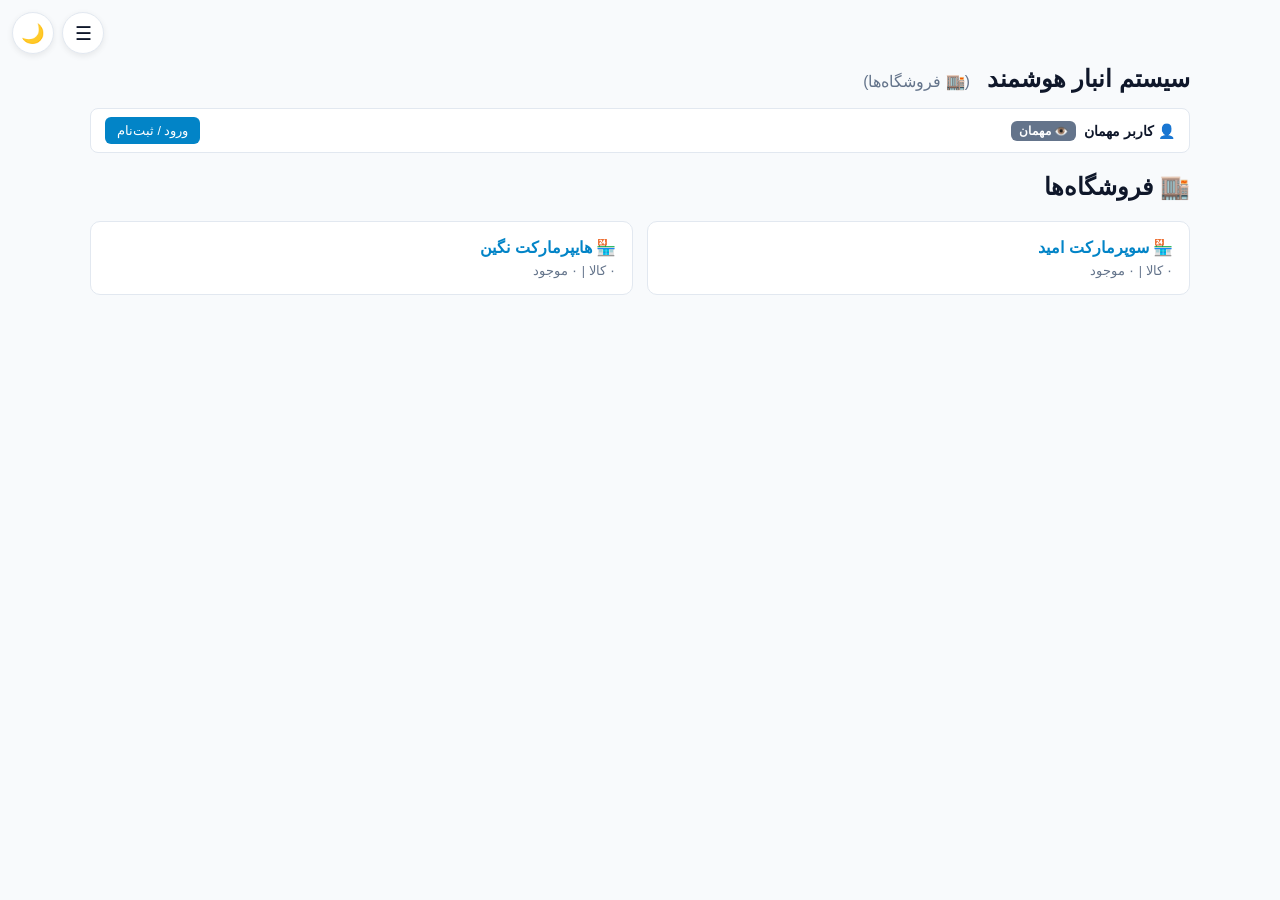
==== index.html @ 475b4fa1 "پیاده‌سازی احراز هویت با رمز عبور، چرخه سفارشات با کد رهگیری و حالت مهمان" ====
<!DOCTYPE html>
<html lang="fa" dir="rtl">
<head>
<meta charset="UTF-8">
<meta name="viewport" content="width=device-width, initial-scale=1, maximum-scale=1">
<title>سیستم انبار هوشمند</title>
<style>
  :root {
    --bg:#f8fafc; --card:#fff; --text:#0f172a; --muted:#64748b; --border:#e2e8f0; --head:#f1f5f9;
    --input:#fff; --accent:#0284c7; --ok:#10b981; --danger:#ef4444; --alert:#fff1f2; --dirty:#fffbeb; --warn:#eab308;
    --orange:#f97316;
  }
  body.dark {
    --bg:#0f172a; --card:#1e293b; --text:#f1f5f9; --muted:#94a3b8; --border:#334155; --head:#334155;
    --input:#0f172a; --alert:#451a1a; --dirty:#3a3213;
  }
  * { box-sizing: border-box; }
  [hidden] { display: none !important; }

  body {
    font-family: Tahoma, 'Segoe UI', sans-serif;
    margin: 0;
    padding: 20px;
    background: var(--bg);
    color: var(--text);
    transition: background .3s, color .3s;
    overflow-x: hidden;
  }
  .container { max-width: 1100px; margin: 0 auto; }

  h1 { margin: 45px 0 15px; font-size: 24px; }
  h1 small { font-size: .65em; color: var(--muted); font-weight: normal; margin-right: 10px; }

  /* دکمه‌های عمومی */
  button { font-family: inherit; border-radius: 6px; cursor: pointer; border: none; color: #fff; padding: 9px 14px; transition: opacity .2s; }
  button:hover { opacity: .9; }
  .ok { background: var(--ok); } .info { background: var(--accent); } .danger { background: var(--danger); } .gray { background: var(--muted); }
  .save { font-weight: bold; animation: pulse 1.5s infinite; }
  @keyframes pulse { 50% { transform: scale(1.05); } }

  /* دکمه‌های شناور بالا سمت چپ */
  .float {
    position: fixed; top: 12px; width: 42px; height: 42px; padding: 0; font-size: 19px; z-index: 1000;
    border-radius: 50%; background: var(--card); color: var(--text); border: 1px solid var(--border);
    display: flex; align-items: center; justify-content: center; box-shadow: 0 2px 6px rgba(0,0,0,.08);
  }
  #themeToggle { left: 12px; } #menuToggle { left: 62px; }

  /* منوی کناری */
  .side-menu {
    position: fixed; top: 0; right: -300px; width: min(280px, 85vw); height: 100%; padding: 20px; z-index: 2000;
    background: var(--card); box-shadow: -4px 0 15px rgba(0,0,0,.15); transition: right .3s;
  }
  .side-menu.open { right: 0; }
  .overlay { position: fixed; inset: 0; background: rgba(15,23,42,.4); z-index: 1500; }
  .menu-head { display: flex; justify-content: space-between; align-items: center; border-bottom: 1px solid var(--border); padding-bottom: 12px; }
  .menu-head h3 { margin: 0; }
  .menu-head button { background: none; color: var(--muted); font-size: 24px; padding: 0; }
  .menu-item { list-style: none; padding: 12px 16px; margin-top: 8px; border-radius: 8px; cursor: pointer; }
  .menu-item:hover, .menu-item.active { background: var(--head); color: var(--accent); font-weight: bold; }

  /* تب‌ها و کارت‌ها */
  .tab { display: none; } .tab.active { display: block; }
  .card { background: var(--card); border: 1px solid var(--border); border-radius: 10px; padding: 18px; box-shadow: 0 1px 3px rgba(0,0,0,.05); }

  .form-grid {
    display: grid;
    grid-template-columns: repeat(auto-fit, minmax(170px, 1fr));
    gap: 12px;
    align-items: center;
  }
  input[type=text], input[type=number], input[type=password], select, textarea {
    width: 100%; margin: 0; padding: 10px 12px; border: 1px solid var(--border); border-radius: 6px;
    font: inherit; font-size: 14px; background: var(--input); color: var(--text); outline: none;
  }
  .form-actions { display: flex; gap: 8px; }

  .toast {
    position: fixed; bottom: 20px; left: 50%; transform: translateX(-50%); z-index: 3000; padding: 10px 20px;
    border-radius: 8px; color: #fff; font-weight: bold; font-size: 14px; box-shadow: 0 4px 12px rgba(0,0,0,.25);
    max-width: 90vw; text-align: center;
  }

  /* نوار اطلاعات کاربری بالای صفحه */
  .user-profile-bar {
    display: flex;
    justify-content: space-between;
    align-items: center;
    background: var(--card);
    border: 1px solid var(--border);
    border-radius: 8px;
    padding: 8px 14px;
    margin-bottom: 16px;
    flex-wrap: wrap;
    gap: 10px;
  }
  .user-info { display: flex; align-items: center; gap: 8px; font-size: 14px; font-weight: bold; }
  .role-badge { padding: 3px 8px; border-radius: 6px; font-size: 11.5px; color: #fff; }
  .role-badge.admin { background: #8b5cf6; }
  .role-badge.seller { background: var(--orange); }
  .role-badge.customer { background: var(--ok); }
  .role-badge.guest { background: var(--muted); }

  /* نوار جستجو و فیلتر */
  .toolbar { display: flex; gap: 10px; margin-top: 20px; flex-wrap: wrap; align-items: center; }
  .toolbar input { flex: 1; min-width: 180px; }
  .toolbar select { width: auto; min-width: 160px; }
  .filter { background: var(--card); color: var(--text); border: 1px solid var(--border); }
  .filter.active { background: var(--accent); color: #fff; border-color: var(--accent); }
  .total { font-size: 17px; font-weight: bold; color: var(--accent); margin: 20px 0 10px; }

  .dirty-bar {
    display: flex; gap: 10px; align-items: center; flex-wrap: wrap; margin-top: 15px; padding: 10px 15px;
    background: var(--dirty); border: 1px solid var(--warn); border-radius: 8px; font-weight: bold;
  }
  .dirty-bar span { flex: 1; }

  /* جدول با اسکرول افقی نرم در موبایل */
  .table-wrap {
    width: 100%;
    overflow-x: auto;
    -webkit-overflow-scrolling: touch;
    margin-top: 15px;
    border-radius: 8px;
    border: 1px solid var(--border);
    background: var(--card);
  }
  table { width: 100%; border-collapse: collapse; min-width: 720px; }
  th, td { border: 1px solid var(--border); padding: 10px; text-align: center; font-size: 13.5px; }
  th { background: var(--head); }
  tr.dirty td { background: var(--dirty); }
  td.name { font-weight: bold; text-align: right; padding-right: 15px; }

  .cat-box { display: flex; flex-direction: column; gap: 5px; min-width: 170px; }
  .cat-box select { padding: 4px 8px; font-size: 12px; }
  .cat-box .row-cat { font-weight: bold; color: var(--accent); }
  .low { color: var(--danger); font-size: 12px; margin-right: 6px; font-weight: normal; }
  .empty { color: var(--muted); padding: 25px; }
  .btn-row { display: inline-flex; gap: 6px; }

  .stock { display: inline-flex; align-items: center; gap: 5px; }
  .qty { width: 28px; height: 28px; padding: 0; font-size: 16px; font-weight: bold; background: var(--head); color: var(--text); border: 1px solid var(--border); }
  .stock input { width: 65px; padding: 4px; text-align: center; font-weight: bold; font-size: 13px; }

  #confirm { background: var(--card); border: 1px solid var(--warn); padding: 15px; margin-top: 15px; border-radius: 8px; text-align: center; }
  #confirm p { color: #b45309; font-weight: bold; }

  /* تب‌های آمار و پشتیبان */
  .stats { display: flex; gap: 15px; flex-wrap: wrap; margin-top: 20px; }
  .stat { flex: 1; min-width: 200px; text-align: center; }
  .stat h3 { margin: 0 0 10px; font-size: 15px; color: var(--muted); }
  .stat p { margin: 0; font-size: 24px; font-weight: bold; }
  .stat.alert { background: var(--alert); border-color: var(--danger); }
  .stat.alert p { color: var(--danger); }
  .box { margin-top: 20px; }
  .backup { display: grid; gap: 15px; margin-top: 20px; }
  .backup h3 { margin-top: 0; }

  .badge { padding: 3px 8px; border-radius: 12px; font-size: 12px; font-weight: bold; color: #fff; }
  .badge.add { background: var(--ok); } .badge.edit { background: var(--accent); }
  .badge.delete { background: var(--danger); } .badge.system { background: var(--muted); }
  .badge.sale { background: var(--orange); }
  .badge.register { background: #8b5cf6; }

  /* پنجره‌های مدال */
  .modal-overlay {
    position: fixed; inset: 0; background: rgba(15,23,42,.6); z-index: 2500;
    display: flex; align-items: center; justify-content: center; padding: 15px;
  }
  .modal-box {
    background: var(--card); border: 1px solid var(--border); border-radius: 12px;
    width: 100%; max-width: 460px; padding: 22px; box-shadow: 0 10px 30px rgba(0,0,0,.3);
  }
  .modal-box h3 { margin: 0 0 15px; font-size: 18px; border-bottom: 1px solid var(--border); padding-bottom: 10px; }

  /* دایره نارنجی و ماشین حساب شناور */
  .calc-fab {
    position: fixed; left: 0; top: 0; width: 46px; height: 46px; padding: 0; border-radius: 50%;
    background: var(--orange); color: #fff; font-size: 21px; z-index: 1100;
    display: flex; align-items: center; justify-content: center;
    box-shadow: 0 4px 12px rgba(249,115,22,.55);
    cursor: grab; touch-action: none; user-select: none; -webkit-user-select: none;
  }
  .calc-fab.dragging { cursor: grabbing; opacity: .85; transform: scale(1.1); }

  .calc {
    position: fixed; left: 0; top: 0; width: min(260px, 92vw); z-index: 1200; direction: ltr;
    background: var(--card); border: 1px solid var(--border); border-radius: 14px;
    box-shadow: 0 10px 30px rgba(0,0,0,.3); overflow: hidden;
  }
  .calc.dragging { opacity: .92; }
  .calc-head {
    display: flex; justify-content: space-between; align-items: center; padding: 8px 12px;
    background: var(--orange); color: #fff; font-size: 13px; font-weight: bold;
    cursor: grab; touch-action: none; user-select: none; -webkit-user-select: none;
  }
  .calc-head button { background: none; padding: 0 4px; font-size: 22px; line-height: 1; }
  .calc-screen { padding: 10px 14px; text-align: right; background: var(--head); }
  .calc-expr { min-height: 18px; font-size: 12px; color: var(--muted); }
  .calc-val { font-size: 28px; font-weight: bold; overflow-x: auto; white-space: nowrap; }
  .calc-keys { display: grid; grid-template-columns: repeat(4, 1fr); gap: 6px; padding: 10px; }
  .calc-keys button { padding: 12px 0; font-size: 17px; background: var(--head); color: var(--text); border: 1px solid var(--border); }
  .calc-keys .fn { background: var(--muted); color: #fff; border-color: var(--muted); }
  .calc-keys .op { background: #fb923c; color: #fff; border-color: #fb923c; }
  .calc-keys .eq { background: var(--ok); color: #fff; border-color: var(--ok); }

  /* گرید و کارت‌های فروشگاه‌ها */
  .shop-grid { display: grid; grid-template-columns: repeat(auto-fit, minmax(220px, 1fr)); gap: 14px; margin-top: 16px; }
  .shop-card { text-align: right; background: var(--card); color: var(--text); border: 1px solid var(--border); border-radius: 10px; padding: 16px; cursor: pointer; }
  .shop-card:hover { border-color: var(--accent); }
  .shop-card b { display: block; font-size: 16px; margin-bottom: 6px; color: var(--accent); }
  .shop-card span { font-size: 12.5px; color: var(--muted); }
  .order-meta { font-size: 11.5px; color: var(--muted); margin-top: 3px; }

  /* موبایل و تبلت */
  @media (max-width: 768px) {
    body { padding: 12px; }
    h1 { font-size: 20px; margin: 42px 0 16px; }
    h1 small { display: block; margin: 4px 0 0 0; }

    input[type=text], input[type=number], input[type=password], select, textarea { font-size: 16px; padding: 10px; }

    .form-grid { grid-template-columns: 1fr; gap: 10px; }
    .form-actions button { flex: 1; padding: 12px; font-size: 15px; }

    .toolbar { flex-direction: column; align-items: stretch; gap: 8px; }
    .toolbar input, .toolbar select, .toolbar button { width: 100% !important; min-width: 0; }

    .dirty-bar { flex-direction: column; text-align: center; }
    .dirty-bar button { width: 100%; padding: 10px; }

    .stat { min-width: 100%; }
    .float { width: 38px; height: 38px; font-size: 17px; }
    #themeToggle { left: 8px; } #menuToggle { left: 52px; }
    .user-profile-bar { flex-direction: column; align-items: stretch; text-align: center; }
  }
</style>
</head>
<body>

<button id="themeToggle" class="float" title="تغییر تم">🌙</button>
<button id="menuToggle" class="float" title="منوی بخش‌ها">☰</button>
<div id="toast" class="toast" hidden></div>

<!-- دایره نارنجی ماشین حساب شناور -->
<button id="calcFab" class="calc-fab" title="ماشین حساب (برای جابجایی بکشید)" aria-label="ماشین حساب">🧮</button>

<div id="calc" class="calc" hidden>
  <div id="calcHead" class="calc-head">
    <span dir="rtl">🧮 ماشین حساب</span>
    <button id="calcClose" data-nodrag title="بستن">&times;</button>
  </div>
  <div class="calc-screen">
    <div id="calcExpr" class="calc-expr"></div>
    <div id="calcVal" class="calc-val">0</div>
  </div>
  <div id="calcKeys" class="calc-keys">
    <button data-k="C" class="fn">C</button>
    <button data-k="⌫" class="fn">⌫</button>
    <button data-k="%" class="fn">%</button>
    <button data-k="÷" class="op">÷</button>
    <button data-k="7">7</button>
    <button data-k="8">8</button>
    <button data-k="9">9</button>
    <button data-k="×" class="op">×</button>
    <button data-k="4">4</button>
    <button data-k="5">5</button>
    <button data-k="6">6</button>
    <button data-k="-" class="op">−</button>
    <button data-k="1">1</button>
    <button data-k="2">2</button>
    <button data-k="3">3</button>
    <button data-k="+" class="op">+</button>
    <button data-k="±" class="fn">±</button>
    <button data-k="0">0</button>
    <button data-k=".">.</button>
    <button data-k="=" class="eq">=</button>
  </div>
</div>

<div id="overlay" class="overlay" hidden></div>
<nav id="sideMenu" class="side-menu">
  <div class="menu-head"><h3>منوی سامانه</h3><button id="closeMenu">&times;</button></div>
  <ul style="padding:0;margin-top:20px">
    <li class="menu-item" data-tab="shops">🏬 فروشگاه‌ها</li>
    <li class="menu-item active" data-tab="inventory">📦 مدیریت انبار</li>
    <li class="menu-item" data-tab="orders">📋 سفارش‌ها</li>
    <li class="menu-item" data-tab="analytics">📊 آمار و تحلیل</li>
    <li class="menu-item" data-tab="history">🕒 تاریخچه رویدادها</li>
    <li class="menu-item" data-tab="backup">💾 پشتیبان‌گیری و داده‌ها</li>
  </ul>
</nav>

<div class="container">
  <h1>سیستم انبار هوشمند <small id="subtitle">(📦 مدیریت انبار)</small></h1>

  <!-- کارت مشخصات کاربر فعال -->
  <div class="user-profile-bar">
    <div class="user-info">
      <span id="userGreeting">👤 کاربر مهمان</span>
      <span id="userRoleBadge" class="role-badge guest">مهمان</span>
    </div>
    <div style="display:flex;gap:8px;align-items:center;flex-wrap:wrap">
      <button id="openCartBtn" class="ok" style="padding:6px 14px;font-size:13px" hidden>
        🛒 سبد خرید (<span id="cartCount">۰</span>)
      </button>
      <button id="openAuthModal" class="info" style="padding:6px 12px;font-size:12.5px">ورود / ثبت‌نام</button>
      <button id="changePinBtn" class="gray" style="padding:6px 12px;font-size:12.5px" hidden>🔑 تغییر رمز</button>
      <button id="customerLogoutBtn" class="danger" style="padding:6px 12px;font-size:12.5px" hidden>خروج از حساب</button>
    </div>
  </div>

  <!-- تب فروشگاه‌ها (ویژه خریدار و مهمان) -->
  <section id="tab-shops" class="tab">
    <h2>🏬 فروشگاه‌ها</h2>
    <div id="shopGrid" class="shop-grid"></div>
  </section>

  <!-- تب ۱: انبار / کاتالوگ -->
  <section id="tab-inventory" class="tab active">
    <div id="shopBar" class="user-profile-bar" hidden>
      <b id="shopBarName"></b>
      <button id="backToShops" class="gray" style="padding:6px 12px;font-size:12.5px">← همه فروشگاه‌ها</button>
    </div>

    <div class="card" id="formCard">
      <form id="productForm" class="form-grid" novalidate>
        <input type="text" id="fName" placeholder="نام محصول">
        <select id="fCategory"></select>
        <select id="fSubCategory"></select>
        <select id="fShop" title="فروشگاه مبدا"></select>
        <input type="number" id="fPrice" placeholder="قیمت (تومان)" min="0" step="any" data-step="100000">
        <input type="number" id="fStock" placeholder="موجودی" min="0" step="any" data-step="10">
        <div class="form-actions">
          <button type="submit" id="submitBtn" class="ok" style="flex:1">اضافه کن</button>
          <button type="button" id="cancelEdit" class="gray" hidden>انصراف</button>
        </div>
      </form>
    </div>

    <div class="toolbar">
      <input type="text" id="search" placeholder="🔍 جستجو در نام کالاها...">
      <select id="filterCategory"></select>
      <select id="filterSubCategory" hidden></select>
      <select id="filterShop" title="فیلتر بر اساس فروشگاه"></select>
      <button class="filter active" data-filter="all">همه کالاها</button>
      <button class="filter" data-filter="low" id="filterLowBtn">⚠️ فقط موجودی کم (زیر ۵)</button>
    </div>

    <div class="total" id="total"></div>

    <div id="dirtyBar" class="dirty-bar" hidden>
      <span id="dirtyText"></span>
      <button id="saveAll" class="ok">ثبت همه</button>
      <button id="undoAll" class="gray">لغو همه</button>
    </div>

    <div class="table-wrap">
      <table>
        <thead id="productHead"><tr><th>نام محصول</th><th>دسته‌بندی</th><th>قیمت واحد</th><th>موجودی</th><th>عملیات</th></tr></thead>
        <tbody id="productList"></tbody>
      </table>
    </div>

    <div id="confirm" hidden>
      <p>آیا از حذف این کالا اطمینان دارید؟</p>
      <button id="yes" class="danger">بله، حذف کن</button>
      <button id="no" class="gray">انصراف</button>
    </div>
  </section>

  <!-- تب سفارش‌ها -->
  <section id="tab-orders" class="tab">
    <h2 id="ordersTitle">📋 سفارش‌ها</h2>
    <div class="toolbar" style="margin-top:10px">
      <input type="text" id="orderSearch" placeholder="🔍 جستجو با کد پیگیری یا نام خریدار...">
      <select id="orderStatusFilter"></select>
    </div>
    <div class="table-wrap">
      <table>
        <thead><tr><th>کد پیگیری</th><th>فروشگاه</th><th>اقلام</th><th>مبلغ</th><th>وضعیت</th><th>عملیات</th></tr></thead>
        <tbody id="orderList"></tbody>
      </table>
    </div>
  </section>

  <!-- تب ۲: آمار -->
  <section id="tab-analytics" class="tab">
    <h2>داشبورد تحلیل انبار</h2>
    <div class="stats">
      <div class="card stat"><h3>تنوع اقلام</h3><p id="statCount"></p></div>
      <div class="card stat"><h3>ارزش کل موجودی</h3><p id="statValue"></p></div>
      <div class="card stat alert"><h3>هشدار موجودی اندک</h3><p id="statLow"></p></div>
    </div>
    <div class="card box"><h4>ارزش موجودی به تفکیک دسته:</h4><div id="catStats" style="line-height:2"></div></div>
    <div class="card box"><h4>کالاهای نیازمند شارژ (کمتر از ۵ عدد):</h4><ul id="lowList" style="padding-right:20px;line-height:1.8"></ul></div>
  </section>

  <!-- تب ۳: تاریخچه -->
  <section id="tab-history" class="tab">
    <div style="display:flex;justify-content:space-between;align-items:center">
      <h2 id="historyTabTitle">تاریخچه رویدادهای سیستم</h2>
      <button id="clearLogs" class="gray">پاک‌سازی تاریخچه</button>
    </div>

    <div class="toolbar" id="historyToolbar" style="margin-top:10px;margin-bottom:12px">
      <button class="filter active" data-logfilter="all">همه رویدادها</button>
      <button class="filter" data-logfilter="register">👤 ثبت‌نام کاربران</button>
      <button class="filter" data-logfilter="sale">🛒 فروش و سفارشات</button>
      <button class="filter" data-logfilter="manage">🛠️ ویرایش و تغییرات انبار</button>
    </div>

    <div class="table-wrap">
      <table>
        <thead id="historyHead"><tr><th>ردیف</th><th>نوع عملیات</th><th>شرح رویداد</th><th>زمان ثبت</th></tr></thead>
        <tbody id="logList"></tbody>
      </table>
    </div>
  </section>

  <!-- تب ۴: پشتیبان -->
  <section id="tab-backup" class="tab">
    <h2>پشتیبان‌گیری و مدیریت داده‌ها</h2>
    <div class="backup">
      <div class="card" style="border-right:4px solid var(--danger)">
        <h3>📄 گزارش اداری و چاپی (PDF)</h3>
        <p>مشاهده و ذخیره صورت‌جلسه موجودی، دسته‌بندی‌ها و ارزش مالی انبار به صورت PDF.</p>
        <button id="pdfBtn" class="danger">ایجاد و دانلود فایل PDF</button>
      </div>
      <div class="card">
        <h3>📥 دریافت فایل پشتیبان (Export JSON)</h3>
        <p>دانلود فایل داده‌ها برای نگهداری امن یا انتقال به مرورگر دیگر.</p>
        <button id="exportBtn" class="info">دانلود فایل JSON</button>
      </div>
      <div class="card">
        <h3>📤 بازیابی اطلاعات از فایل (Import JSON)</h3>
        <p>فایل پشتیبان را بارگذاری کنید تا داده‌های فعلی جایگزین شوند:</p>
        <input type="file" id="importFile" accept=".json" style="margin-bottom:12px"><br>
        <button id="importBtn" class="ok">بازگردانی اطلاعات</button>
      </div>
      <div class="card" style="border-color:var(--danger)">
        <h3 style="color:var(--danger)">⚠️ بازنشانی کامل انبار</h3>
        <p>تمام محصولات و تاریخچه برای همیشه حذف می‌شوند.</p>
        <button id="resetBtn" class="danger">حذف تمام اطلاعات انبار</button>
      </div>
    </div>
  </section>
</div>

<!-- پنجره مدال ورود و ثبت‌نام حساب‌های کاربری -->
<div id="authModal" class="modal-overlay" hidden>
  <div class="modal-box">
    <div style="display:flex;justify-content:space-between;align-items:center;margin-bottom:12px">
      <h3 style="margin:0;border:none;padding:0">مدیریت حساب کاربری</h3>
      <button id="closeAuthModal" class="gray" style="padding:2px 8px;font-size:18px">&times;</button>
    </div>

    <!-- ورود مدیر / فروشنده با PIN -->
    <div style="font-size:13px;font-weight:bold;margin-bottom:8px">🔐 ورود مدیر / فروشنده:</div>
    <div style="display:flex;gap:8px;margin-bottom:6px;flex-wrap:wrap">
      <select id="staffSelect" style="flex:1;min-width:150px"></select>
      <input type="password" id="staffPin" placeholder="رمز عبور" style="flex:1;min-width:110px">
      <button type="button" id="staffLoginBtn" class="info">ورود</button>
    </div>

    <!-- ورود خریدار با شماره تماس و شماره اشتراک -->
    <div style="border-top:1px solid var(--border);padding-top:14px;margin-top:10px;margin-bottom:14px">
      <div style="font-size:13px;font-weight:bold;margin-bottom:8px">🔑 ورود خریدار:</div>
      <input type="text" id="loginPhone" placeholder="شماره تماس" inputmode="numeric" maxlength="11" style="margin-bottom:6px">
      <div style="display:flex;gap:8px">
        <input type="text" id="loginSub" placeholder="شماره اشتراک ۵ رقمی" maxlength="5" inputmode="numeric">
        <button type="button" id="loginSubBtn" class="info">ورود</button>
      </div>
    </div>

    <!-- فرم ثبت‌نام حساب جدید -->
    <div style="border-top:1px solid var(--border);padding-top:14px;margin-top:10px">
      <div style="font-size:13px;font-weight:bold;margin-bottom:10px">✨ ثبت‌نام یا ساخت حساب جدید:</div>
      <form id="signupForm" style="display:flex;flex-direction:column;gap:8px" novalidate>
        <div style="display:grid;grid-template-columns:1fr 1fr;gap:8px">
          <input type="text" id="regFirst" placeholder="نام">
          <input type="text" id="regLast" placeholder="نام خانوادگی">
        </div>
        <select id="regRole">
          <option value="customer">خریدار (مشاهده و خرید کالاها)</option>
          <option value="seller">فروشنده (مدیریت فروشگاه اختصاصی)</option>
        </select>
        <input type="text" id="regShop" placeholder="نام فروشگاه شما (مثلاً: سوپرمارکت امید)" style="display:none">
        <input type="password" id="regPin" placeholder="رمز عبور فروشنده (حداقل ۴ کاراکتر)" style="display:none">
        
        <div id="customerSignupFields" style="display:flex;flex-direction:column;gap:8px">
          <input type="text" id="regPhone" placeholder="شماره تماس همراه (مثلاً: ۰۹۱۲۳۴۵۶۷۸۹)">
          <input type="text" id="regAddress" placeholder="شهر و آدرس دقیق محل سکونت">
        </div>

        <button type="submit" class="ok" style="margin-top:4px">ثبت و ورود به حساب</button>
      </form>
    </div>
  </div>
</div>

<!-- پنجره مدال سبد خرید مشتری -->
<div id="cartModal" class="modal-overlay" hidden>
  <div class="modal-box" style="max-width:540px">
    <div style="display:flex;justify-content:space-between;align-items:center;margin-bottom:12px">
      <h3 style="margin:0;border:none;padding:0">🛒 سبد خرید شما</h3>
      <button id="closeCartModal" class="gray" style="padding:2px 8px;font-size:18px">&times;</button>
    </div>

    <div id="cartItemsList" style="max-height:240px;overflow-y:auto;margin-bottom:12px;padding-left:4px"></div>

    <div style="background:var(--head);border:1px solid var(--border);border-radius:8px;padding:12px;margin-bottom:14px;font-size:13px">
      <div style="font-weight:bold;margin-bottom:8px">📍 اطلاعات گیرنده و آدرس تحویل:</div>
      <div style="display:grid;grid-template-columns:1fr 1fr;gap:8px;margin-bottom:6px">
        <input type="text" id="orderBuyerName" placeholder="نام و نام خانوادگی">
        <input type="text" id="orderBuyerPhone" placeholder="شماره تماس (الزامی)">
      </div>
      <input type="text" id="orderBuyerAddress" placeholder="آدرس دقیق و کامل پستی برای ارسال">
    </div>

    <div id="cartSummary" style="border-top:1px solid var(--border);padding-top:10px;font-weight:bold;display:flex;justify-content:space-between;align-items:center;margin-bottom:14px;font-size:14.5px">
      <span>مبلغ قابل پرداخت:</span>
      <span id="cartTotalPrice" style="color:var(--accent);font-size:16.5px">۰ تومان</span>
    </div>

    <div style="display:flex;gap:8px">
      <button id="checkoutBtn" class="ok" style="flex:1;padding:10px 14px">تکمیل و ثبت نهایی سفارش</button>
      <button id="clearCartBtn" class="gray" style="padding:10px 14px">خالی کردن سبد</button>
    </div>
  </div>
</div>

<!-- پنجره پیامک دریافتی خریدار -->
<div id="smsModal" class="modal-overlay" hidden>
  <div class="modal-box" style="max-width:380px;text-align:center">
    <div style="font-size:12px;color:var(--muted);margin-bottom:8px">📱 پیامک دریافتی</div>
    <div id="smsText" style="background:var(--head);border:1px solid var(--border);border-radius:12px;padding:14px;line-height:2;font-size:14px;white-space:pre-line"></div>
    <button id="smsOk" class="ok" style="margin-top:14px;width:100%">متوجه شدم، ادامه</button>
  </div>
</div>

<script>
/* ============ دسته‌بندی‌ها ============ */
const UNCAT = 'بدون دسته';
const CATEGORIES = {
  'مواد غذایی و خوراکی': ['لبنیات و تخم‌مرغ', 'خواربار و اساسی', 'فرآورده‌های پروتئینی', 'نوشیدنی‌ها', 'تنقلات و شیرینی‌جات',
    'صبحانه و نوشیدنی‌های گرم', 'کنسرو و غذاهای آماده', 'سس و چاشنی‌ها', 'نان و فرآورده‌های آردی'],
  'آرایشی، بهداشتی و سلولزی': ['محصولات سلولزی', 'بهداشت فردی و حمام', 'بهداشت دهان و دندان', 'مراقبت از پوست و مو'],
  'شوینده و نظافت منزل': ['شستشوی ظروف', 'شستشوی البسه', 'سطوح و ضدعفونی‌کننده‌ها', 'ملزومات مصرفی خانه'],
  'دخانیات و ملزومات وابسته': ['سیگار', 'تنباکو و معسل', 'زغال و وسایل مشتعل‌کننده', 'ویپ، پاد و اکسسوری', 'کاغذ و پیپ'],
  'ملزومات روزمره و ابزارک‌ها': ['وسایل الکتریکی مصرفی', 'پلاستیک و یکبارمصرف'],
  [UNCAT]: ['متفرقه']
};

/* ============ ابزارها ============ */
const LOW_STOCK = 5, DISCOUNT = 0.9;
const $ = s => document.querySelector(s);
const $$ = s => [...document.querySelectorAll(s)];
const fa = n => Number(n).toLocaleString('fa-IR');
const esc = s => String(s).replace(/[&<>"']/g, c => ({'&':'&amp;','<':'&lt;','>':'&gt;','"':'&quot;',"'":'&#39;'}[c]));
const load = (key, fallback) => { try { return JSON.parse(localStorage.getItem(key)) ?? fallback; } catch { return fallback; } };
const isLow = p => p.stock < LOW_STOCK;
const subsOf = cat => CATEGORIES[cat] || [];

const options = (list, selected) =>
  (list.includes(selected) ? list : [...list, selected]).map(v => `<option value="${esc(v)}"${v === selected ? ' selected' : ''}>${esc(v)}</option>`).join('');

/* ============ سیستم کاربران، رمز عبور و احراز هویت ============ */
const DEFAULT_USERS = [
  { id: 'u_admin', name: 'مدیر ارشد', role: 'admin', shop: 'دفتر مرکزی', phone: '۰۲۱۸۸۸۸۸۸۸', address: 'تهران، دفتر مرکزی' },
  { id: 'u_s1', name: 'علی رضایی', role: 'seller', shop: 'سوپرمارکت امید', phone: '۰۹۱۲۱۱۱۱۱۱۱', address: 'تهران، خیابان آزادی' },
  { id: 'u_s2', name: 'رضا حسینی', role: 'seller', shop: 'هایپرمارکت نگین', phone: '۰۹۱۲۲۲۲۲۲۲۲', address: 'تهران، میدان ونک' },
  { id: 'u_c1', name: 'سارا محمدی', firstName: 'سارا', lastName: 'محمدی', role: 'customer', shop: '', phone: '09351234567', address: 'تهران، سعادت‌آباد، خیابان سرو شرقی، پلاک ۱۲', subscriptionNo: '12345' }
];

const GUEST = { id: 'guest', name: 'مهمان', role: 'guest', shop: '' };

let users = load('inventoryUsers', DEFAULT_USERS);
const faDigits = s => String(s).replace(/[۰-۹]/g, d => '۰۱۲۳۴۵۶۷۸۹'.indexOf(d));
const faRaw = s => String(s).replace(/\d/g, d => '۰۱۲۳۴۵۶۷۸۹'[d]);

function newSubscriptionNo() {
  let n;
  do { n = String(10000 + Math.floor(Math.random() * 90000)); } while (users.some(u => u.subscriptionNo === n));
  return n;
}

// هش سبک برای مبهم‌سازی رمز در مرورگر
const hashPin = s => {
  let h1 = 0xdeadbeef, h2 = 0x41c6ce57;
  const str = 'wh:' + faDigits(s);
  for (let i = 0, ch; i < str.length; i++) {
    ch = str.charCodeAt(i);
    h1 = Math.imul(h1 ^ ch, 2654435761);
    h2 = Math.imul(h2 ^ ch, 1597334677);
  }
  h1 = Math.imul(h1 ^ (h1 >>> 16), 2246822507) ^ Math.imul(h2 ^ (h2 >>> 13), 3266489909);
  h2 = Math.imul(h2 ^ (h2 >>> 16), 2246822507) ^ Math.imul(h1 ^ (h1 >>> 13), 3266489909);
  return String(4294967296 * (2097151 & h2) + (h1 >>> 0));
};

function ensureCredentials() {
  users.forEach(u => {
    if (u.role === 'customer' && !u.subscriptionNo) u.subscriptionNo = newSubscriptionNo();
    if ((u.role === 'admin' || u.role === 'seller') && !u.pinHash) {
      u.pinHash = hashPin('1234');
      u.pinDefault = true;
    }
  });
}
ensureCredentials();

const savedId = sessionStorage.getItem('sessionUser');
let currentUser = users.find(u => u.id === savedId) || GUEST;

const isGuest = () => currentUser.role === 'guest';
const isMember = () => currentUser.role === 'customer';
const isAdmin = () => currentUser.role === 'admin';
const isSeller = () => currentUser.role === 'seller';
const isCustomer = () => isMember() || isGuest();

const canEdit = p => isAdmin() || (isSeller() && p.shop === currentUser.shop);

function getAllShops() {
  const s = new Set();
  users.filter(u => u.role === 'seller' && u.shop).forEach(u => s.add(u.shop));
  products.forEach(p => { if (p.shop) s.add(p.shop); });
  if (!s.size) s.add('سوپرمارکت امید');
  return Array.from(s);
}

const visible = () => isSeller() ? products.filter(p => p.shop === currentUser.shop) : products;

const normalize = list => list.map((p, i) => ({
  id: p.id ?? Date.now() + i,
  name: String(p.name),
  category: p.category || UNCAT,
  shop: p.shop || 'سوپرمارکت امید',
  subcategory: p.subcategory || subsOf(p.category || UNCAT)[0] || 'متفرقه',
  price: Number(p.price) || 0,
  stock: Number(p.stock) || 0
}));

let products = normalize(load('inventoryData', []));
let logs = load('inventoryLogs', []);
let orders = load('inventoryOrders', []);

/* سبد خرید مجزا برای هر حساب خریدار */
let carts = load('customerCarts', {});
let cart = isMember() ? (carts[currentUser.id] || []) : [];

let editId = null, deleteId = null, stockFilter = 'all', catFilter = 'all', subFilter = 'all', shopFilter = 'all';
let logFilter = 'all';
const drafts = {};

const find = id => products.find(p => p.id === id);
const save = () => {
  localStorage.setItem('inventoryData', JSON.stringify(products));
  localStorage.setItem('inventoryLogs', JSON.stringify(logs));
  localStorage.setItem('inventoryUsers', JSON.stringify(users));
  sessionStorage.setItem('sessionUser', currentUser.id);
  localStorage.setItem('inventoryOrders', JSON.stringify(orders));
  if (currentUser.id !== 'guest') {
    carts[currentUser.id] = cart;
    localStorage.setItem('customerCarts', JSON.stringify(carts));
  }
};

function log(type, message, shop = '', buyerInfo = null) {
  logs.unshift({
    id: Date.now() + Math.random(),
    type,
    message,
    time: new Date().toLocaleString('fa-IR'),
    by: currentUser.name,
    uid: currentUser.id,
    shop,
    buyerInfo
  });
  save();
}

let toastTimer;
function toast(text, color = 'var(--ok)') {
  const el = $('#toast');
  el.textContent = text; el.style.background = color; el.hidden = false;
  clearTimeout(toastTimer);
  toastTimer = setTimeout(() => el.hidden = true, 3000);
}

/* ============ چرخه و مدیریت سفارش‌ها ============ */
const STATUS = {
  pending:   { t: 'ثبت‌شده',   c: 'var(--warn)' },
  confirmed: { t: 'تأییدشده',  c: 'var(--accent)' },
  shipped:   { t: 'ارسال‌شده', c: '#8b5cf6' },
  delivered: { t: 'تحویل‌شده', c: 'var(--ok)' },
  cancelled: { t: 'لغوشده',    c: 'var(--danger)' }
};
const NEXT = { pending: 'confirmed', confirmed: 'shipped', shipped: 'delivered' };
const canManageOrder = o => isAdmin() || (isSeller() && o.shop === currentUser.shop);

function newOrderCode() {
  let c;
  do { c = String(100000 + Math.floor(Math.random() * 900000)); } while (orders.some(o => o.code === c));
  return c;
}

function setOrderStatus(code, status) {
  const o = orders.find(x => x.code === code);
  if (!o || o.status === 'delivered' || o.status === 'cancelled') return;

  if (status === 'cancelled') {
    const ok = isMember() ? (o.uid === currentUser.id && o.status === 'pending') : (canManageOrder(o) && o.status !== 'shipped');
    if (!ok) return toast('امکان لغو این سفارش وجود ندارد', 'var(--danger)');
    if (!confirm('سفارش لغو و موجودی کالاها به انبار برگردانده شود؟')) return;
    o.items.forEach(it => { const p = find(it.id); if (p) p.stock += it.qty; });
  } else if (isMember() || !canManageOrder(o) || NEXT[o.status] !== status) {
    return;
  }

  o.status = status;
  o.history.push({ status, time: new Date().toLocaleString('fa-IR'), by: currentUser.name });
  log('sale', `سفارش ${faRaw(o.code)}: ${STATUS[status].t}`, o.shop, o.buyer);
  save(); render();
  toast(`وضعیت سفارش ${faRaw(o.code)}: ${STATUS[status].t}`);
}

function renderOrders() {
  const sel = $('#orderStatusFilter');
  if (!sel.options.length) {
    sel.innerHTML = '<option value="all">📂 همه وضعیت‌ها</option>' + Object.entries(STATUS).map(([k, v]) => `<option value="${k}">${v.t}</option>`).join('');
  }
  const q = faDigits($('#orderSearch').value.trim()).toLowerCase(), st = sel.value;
  const rows = orders.filter(o =>
    (isAdmin() || (isSeller() && o.shop === currentUser.shop) || (isMember() && o.uid === currentUser.id)) &&
    (st === 'all' || o.status === st) &&
    (!q || o.code.includes(q) || (o.buyer && o.buyer.name.toLowerCase().includes(q))));

  $('#ordersTitle').textContent = isMember() ? '📦 سفارش‌های من' : '📋 سفارش‌ها';

  $('#orderList').innerHTML = rows.length ? rows.map(o => {
    const s = STATUS[o.status], last = o.history[o.history.length - 1];
    const buyer = isMember() ? '' : `<div class="order-meta" style="color:var(--accent)">👤 ${esc(o.buyer.name)} | 📞 ${esc(o.buyer.phone)}<br>🏠 ${esc(o.buyer.address)}</div>`;
    const btn = (to, cls, label) => `<button class="${cls}" data-ocode="${o.code}" data-oact="${to}">${label}</button>`;
    const acts = [];
    if (!isMember() && canManageOrder(o) && NEXT[o.status]) acts.push(btn(NEXT[o.status], 'ok', STATUS[NEXT[o.status]].t));
    const open = o.status !== 'delivered' && o.status !== 'cancelled';
    if (open && (isMember() ? (o.uid === currentUser.id && o.status === 'pending') : (canManageOrder(o) && o.status !== 'shipped'))) {
      acts.push(btn('cancelled', 'danger', 'لغو سفارش'));
    }
    return `<tr>
      <td><b>${faRaw(o.code)}</b><div class="order-meta">${esc(o.created)}</div></td>
      <td><b style="color:var(--accent)">${esc(o.shop)}</b></td>
      <td style="text-align:right">${o.items.map(it => `${esc(it.name)} × ${fa(it.qty)}`).join('<br>')}${buyer}</td>
      <td>${fa(o.total)} تومان</td>
      <td><b style="color:${s.c}">${s.t}</b><div class="order-meta">${esc(last.time)}</div></td>
      <td><div class="btn-row">${acts.join('') || '—'}</div></td>
    </tr>`;
  }).join('') : '<tr><td colspan="6" class="empty">سفارشی یافت نشد.</td></tr>';
}

/* ============ مدیریت سبد خرید و شمارنده در کاتالوگ ============ */
const cartQty = id => (cart.find(x => x.id === id) || {}).qty || 0;

function cartCell(p) {
  if (p.stock <= 0) return '<button class="ok" disabled style="opacity:.45;cursor:not-allowed">🛒 افزودن</button>';
  if (isGuest()) return '<button class="info" data-act="need-login">🔑 ورود برای خرید</button>';
  const q = cartQty(p.id);
  return q
    ? `<div class="stock"><button type="button" class="qty" data-act="cart-dec" data-id="${p.id}">-</button><b style="min-width:26px;display:inline-block;text-align:center">${fa(q)}</b><button type="button" class="qty" data-act="cart-inc" data-id="${p.id}">+</button></div>`
    : `<button class="ok" data-act="add-to-cart" data-id="${p.id}">🛒 افزودن</button>`;
}

function updateCartBadge() {
  cart = cart.filter(i => find(i.id));
  const totalCount = cart.reduce((sum, item) => sum + item.qty, 0);
  $('#cartCount').textContent = fa(totalCount);
}

function addToCart(productId) {
  if (!isMember()) { $('#authModal').hidden = false; return; }
  const product = find(productId);
  if (!product || product.stock <= 0) {
    return toast('متاسفانه این کالا در انبار ناموجود است!', 'var(--danger)');
  }

  const existingItem = cart.find(item => item.id === productId);
  if (existingItem) {
    if (existingItem.qty >= product.stock) {
      return toast(`حداکثر موجودی این کالا در انبار (${fa(product.stock)} عدد) است!`, 'var(--danger)');
    }
    existingItem.qty += 1;
  } else {
    cart.push({
      id: product.id,
      name: product.name,
      price: product.price,
      shop: product.shop,
      qty: 1
    });
  }

  save();
  updateCartBadge();
  if (!existingItem) toast(`کالای "${product.name}" به سبد خرید اضافه شد 🛒`);
  render();
}

function renderCartModal() {
  cart = cart.filter(i => find(i.id));
  const listEl = $('#cartItemsList');
  if (!cart.length) {
    listEl.innerHTML = '<div style="text-align:center;color:var(--muted);padding:20px 0;">سبد خرید شما در حال حاضر خالی است.</div>';
    $('#cartTotalPrice').textContent = '۰ تومان';
    return;
  }

  let grandTotal = 0;
  listEl.innerHTML = cart.map(item => {
    const cur = find(item.id), price = cur ? cur.price : item.price, itemSubtotal = price * item.qty;
    grandTotal += itemSubtotal;
    return `
      <div style="display:flex;justify-content:space-between;align-items:center;padding:8px 0;border-bottom:1px solid var(--border);gap:10px">
        <div style="flex:1">
          <div style="font-weight:bold;font-size:13px">${esc(item.name)}</div>
          <div style="font-size:11.5px;color:var(--muted)">${esc(item.shop)} | هر عدد: ${fa(price)} ت</div>
        </div>
        <div style="display:flex;align-items:center;gap:6px">
          <button type="button" class="qty" onclick="changeCartItemQty(${item.id}, -1)">-</button>
          <span style="min-width:24px;text-align:center;font-weight:bold;font-size:13px">${fa(item.qty)}</span>
          <button type="button" class="qty" onclick="changeCartItemQty(${item.id}, 1)">+</button>
          <button type="button" class="danger" style="padding:4px 8px;font-size:12px;margin-right:2px" onclick="removeCartItem(${item.id})" title="حذف کالا">🗑️</button>
        </div>
      </div>
    `;
  }).join('');

  $('#cartTotalPrice').textContent = `${fa(grandTotal)} تومان`;
}

window.changeCartItemQty = function(id, delta) {
  const item = cart.find(x => x.id === id);
  const product = find(id);
  if (!item || !product) return;

  const newQty = item.qty + delta;
  if (newQty <= 0) {
    removeCartItem(id);
    return;
  }
  if (newQty > product.stock) {
    return toast(`موجودی کالا در انبار (${fa(product.stock)} عدد) است!`, 'var(--danger)');
  }

  item.qty = newQty;
  save();
  updateCartBadge();
  renderCartModal();
  render();
};

window.removeCartItem = function(id) {
  cart = cart.filter(x => x.id !== id);
  save();
  updateCartBadge();
  renderCartModal();
  render();
};

$('#openCartBtn').onclick = () => {
  renderCartModal();
  $('#orderBuyerName').value = currentUser.name || '';
  $('#orderBuyerPhone').value = currentUser.phone || '';
  $('#orderBuyerAddress').value = currentUser.address || '';
  $('#cartModal').hidden = false;
};
$('#closeCartModal').onclick = () => { $('#cartModal').hidden = true; };

$('#clearCartBtn').onclick = () => {
  if (!cart.length) return;
  if (!confirm('آیا از خالی کردن کل سبد خرید اطمینان دارید؟')) return;
  cart = [];
  save();
  updateCartBadge();
  renderCartModal();
  render();
};

// ثبت نهایی سفارش همراه با ساخت سفارش ۶ رقمی به ازای هر فروشگاه
$('#checkoutBtn').onclick = () => {
  cart = cart.filter(i => find(i.id));
  if (!cart.length) return toast('سبد خرید شما خالی است!', 'var(--danger)');

  const buyerName = $('#orderBuyerName').value.trim();
  const buyerPhone = $('#orderBuyerPhone').value.trim();
  const buyerAddress = $('#orderBuyerAddress').value.trim();

  if (!buyerName || !buyerPhone || !buyerAddress) {
    return alert('لطفاً مشخصات تحویل (نام، شماره تماس و آدرس پستی) را کامل وارد کنید تا سفارش ثبت شود.');
  }

  currentUser.phone = buyerPhone;
  currentUser.address = buyerAddress;

  for (const item of cart) {
    const prod = find(item.id);
    if (!prod || prod.stock < item.qty) {
      return alert(`موجودی کالای "${item.name}" تغییر کرده و کافی نیست!`);
    }
  }

  const byShop = {};
  cart.forEach(item => {
    const prod = find(item.id);
    prod.stock -= item.qty;
    (byShop[prod.shop] = byShop[prod.shop] || []).push({ id: prod.id, name: prod.name, price: prod.price, qty: item.qty });
  });

  const buyerInfo = { name: buyerName, phone: buyerPhone, address: buyerAddress };
  const codes = [];

  Object.entries(byShop).forEach(([shop, items]) => {
    const now = new Date().toLocaleString('fa-IR');
    const order = {
      code: newOrderCode(),
      uid: currentUser.id,
      buyer: buyerInfo,
      shop,
      items,
      total: items.reduce((s, it) => s + it.price * it.qty, 0),
      status: 'pending',
      created: now,
      history: [{ status: 'pending', time: now, by: currentUser.name }]
    };
    orders.unshift(order);
    codes.push(faRaw(order.code));
    log('sale', `سفارش جدید ${faRaw(order.code)}: ${items.map(it => `${it.name} × ${fa(it.qty)}`).join('، ')} (${fa(order.total)} تومان)`, shop, buyerInfo);
  });

  cart = [];
  save();
  updateCartBadge();
  $('#cartModal').hidden = true;
  render();
  $('.menu-item[data-tab="orders"]').click();
  toast(`سفارش ثبت شد 🎉 کد پیگیری: ${codes.join('، ')}`);
};

/* ============ پیش‌نویس ردیف‌ها ============ */
const same = (p, d) => d.stock.trim() !== '' && Number(d.stock) === p.stock && d.category === p.category && d.subcategory === p.subcategory;
const draftOf = p => drafts[p.id] || { stock: String(p.stock), category: p.category, subcategory: p.subcategory };

function syncRow(tr) {
  const id = Number(tr.dataset.id), p = find(id);
  if (!p) return;
  const d = { stock: tr.querySelector('.stock input').value, category: tr.querySelector('.row-cat').value, subcategory: tr.querySelector('.row-subcat').value };
  if (same(p, d)) delete drafts[id]; else drafts[id] = d;
  const isDirty = id in drafts;
  tr.classList.toggle('dirty', isDirty);
  tr.querySelectorAll('.save, .undo').forEach(b => b.hidden = !isDirty);
  updateDirtyBar();
}

function updateDirtyBar() {
  const n = Object.keys(drafts).length;
  $('#dirtyBar').hidden = n === 0;
  $('#dirtyText').textContent = `${fa(n)} ردیف تغییر ثبت‌نشده دارد`;
}

function commit(id) {
  const p = find(id), d = drafts[id];
  if (!p || !d || !canEdit(p)) return 'none';
  const stock = Number(d.stock);
  if (d.stock.trim() === '' || !isFinite(stock) || stock < 0) return 'invalid';
  const changes = [];
  if (stock !== p.stock) { changes.push(`موجودی از ${p.stock} به ${stock}`); p.stock = stock; }
  if (d.category !== p.category || d.subcategory !== p.subcategory) {
    changes.push(`دسته‌بندی به (${d.category} / ${d.subcategory})`);
    p.category = d.category; p.subcategory = d.subcategory;
  }
  delete drafts[id];
  log('edit', `ویرایش کالای "${p.name}": ${changes.join(' و ')}.`);
  return 'ok';
}

function saveOne(id) {
  const r = commit(id);
  if (r === 'invalid') return toast('خطا: موجودی باید یک عدد معتبر و نامنفی باشد', 'var(--danger)');
  save(); render();
  toast(`تغییرات "${find(id).name}" ثبت شد ✅`);
}

$('#saveAll').onclick = () => {
  let done = 0, bad = 0;
  Object.keys(drafts).forEach(id => { const r = commit(Number(id)); if (r === 'ok') done++; else if (r === 'invalid') bad++; });
  save(); render();
  bad ? toast(`${fa(done)} ردیف ثبت شد؛ ${fa(bad)} ردیف مقدار نامعتبر دارد`, 'var(--danger)') : toast(`${fa(done)} ردیف ثبت شد ✅`);
};
$('#undoAll').onclick = () => {
  const n = Object.keys(drafts).length;
  if (!confirm(`تغییرات ${fa(n)} ردیف لغو شود؟`)) return;
  Object.keys(drafts).forEach(id => delete drafts[id]);
  render();
};

addEventListener('beforeunload', e => { if (Object.keys(drafts).length) { e.preventDefault(); e.returnValue = ''; } });

/* ============ رندر صفحه ============ */
const mine = l => l.uid ? l.uid === currentUser.id : l.by === currentUser.name;

function render() {
  const vis = visible();
  renderOrders();

  const total = vis.reduce((s, p) => s + p.price * p.stock, 0);
  const lowItems = vis.filter(isLow);
  $('#total').hidden = isCustomer();
  $('#total').textContent = `ارزش کل انبار: ${fa(total)} تومان | با ۱۰٪ تخفیف: ${fa(total * DISCOUNT)} تومان`;

  const q = $('#search').value.trim().toLowerCase();
  const rows = vis.filter(p =>
    p.name.toLowerCase().includes(q) &&
    (stockFilter === 'all' || isLow(p)) &&
    (catFilter === 'all' || p.category === catFilter) &&
    (subFilter === 'all' || p.subcategory === subFilter) &&
    (shopFilter === 'all' || p.shop === shopFilter));

  $('#productHead').innerHTML = isCustomer()
    ? '<tr><th>نام کالا</th><th>فروشگاه مبدا</th><th>دسته‌‌بندی</th><th>قیمت</th><th>وضعیت</th><th>خرید</th></tr>'
    : '<tr><th>نام محصول</th><th>دسته‌بندی</th><th>قیمت واحد</th><th>موجودی</th><th>عملیات</th></tr>';

  const status = p => p.stock <= 0
    ? '<b style="color:var(--danger)">ناموجود</b>'
    : isLow(p) ? '<b style="color:var(--warn)">موجودی اندک</b>' : '<b style="color:var(--ok)">موجود</b>';

  $('#productList').innerHTML = !rows.length
    ? `<tr><td colspan="${isCustomer() ? 6 : 5}" class="empty">هیچ کالایی با این مشخصات یافت نشد.</td></tr>`
    : isCustomer()
    ? rows.map(p => `<tr>
        <td class="name">${esc(p.name)}</td>
        <td><b style="color:var(--accent)">${esc(p.shop)}</b></td>
        <td>${esc(p.category)}</td>
        <td>${fa(p.price)} تومان</td>
        <td>${status(p)}</td>
        <td>${cartCell(p)}</td>
      </tr>`).join('')
    : rows.map(p => {
      const d = draftOf(p), dirty = p.id in drafts;
      return `
      <tr data-id="${p.id}"${dirty ? ' class="dirty"' : ''}>
        <td class="name">${esc(p.name)}${isLow(p) ? '<span class="low">(موجودی کم)</span>' : ''}
          <div style="font-size:11px;color:var(--muted);font-weight:normal">${esc(p.shop)}</div>
        </td>
        <td><div class="cat-box">
          <select class="row-cat">${options(Object.keys(CATEGORIES), d.category)}</select>
          <select class="row-subcat">${options(subsOf(d.category), d.subcategory)}</select>
        </div></td>
        <td>${fa(p.price)} تومان</td>
        <td><div class="stock">
          <button type="button" class="qty" data-act="dec">-</button>
          <input type="number" value="${esc(d.stock)}" min="0" step="any">
          <button type="button" class="qty" data-act="inc">+</button>
        </div></td>
        <td><div class="btn-row">
          <button class="ok save" data-act="save"${dirty ? '' : ' hidden'}>ثبت</button>
          <button class="gray undo" data-act="undo" title="بازگشت به مقدار ذخیره‌شده"${dirty ? '' : ' hidden'}>لغو</button>
          <button class="info" data-act="edit">ویرایش</button>
          <button class="danger" data-act="del">حذف</button>
        </div></td>
      </tr>`;
    }).join('');
  updateDirtyBar();

  $('#statCount').textContent = fa(vis.length);
  $('#statValue').textContent = fa(total) + ' تومان';
  $('#statLow').textContent = fa(lowItems.length) + ' قلم';

  const byCat = {};
  vis.forEach(p => byCat[p.category] = (byCat[p.category] || 0) + p.price * p.stock);
  $('#catStats').innerHTML = Object.keys(byCat).length
    ? Object.entries(byCat).map(([c, v]) =>
        `<div><strong>${esc(c)}:</strong> ${fa(v)} تومان <span style="color:var(--muted)">(${fa(total ? (v / total * 100).toFixed(1) : 0)}٪ کل انبار)</span></div>`).join('')
    : '<div style="color:var(--muted)">کالایی ثبت نشده است.</div>';

  $('#lowList').innerHTML = lowItems.length
    ? lowItems.map(p => `<li>${esc(p.name)} (${esc(p.shop)}) — موجودی: ${fa(p.stock)} عدد</li>`).join('')
    : '<li>تمامی اقلام دارای موجودی کافی هستند.</li>';

  // تب فروشگاه‌ها و نوار فیلتر فروشگاه
  $('#shopBar').hidden = !(isCustomer() && shopFilter !== 'all');
  $('#shopBarName').textContent = '🏪 ' + shopFilter;
  $('#shopGrid').innerHTML = getAllShops().map(s => {
    const items = products.filter(p => p.shop === s), avail = items.filter(p => p.stock > 0).length;
    return `<button class="shop-card" data-shop="${esc(s)}"><b>🏪 ${esc(s)}</b><span>${fa(items.length)} کالا | ${fa(avail)} موجود</span></button>`;
  }).join('');

  $('#historyToolbar').hidden = isCustomer();

  let shown = isAdmin()
    ? logs
    : isSeller()
    ? logs.filter(l => mine(l) || l.shop === currentUser.shop)
    : logs.filter(l => l.type === 'sale' && mine(l));

  if (!isCustomer() && logFilter !== 'all') {
    if (logFilter === 'register') {
      shown = shown.filter(l => l.type === 'register');
    } else if (logFilter === 'sale') {
      shown = shown.filter(l => l.type === 'sale');
    } else if (logFilter === 'manage') {
      shown = shown.filter(l => ['add', 'edit', 'delete', 'system'].includes(l.type));
    }
  }

  const labels = { add: 'افزودن', edit: 'ویرایش', delete: 'حذف', system: 'سیستم', sale: 'فروش', register: 'ثبت‌نام' };

  $('#historyHead').innerHTML = '<tr><th>ردیف</th><th>نوع رویداد</th><th>شرح رویداد و مشخصات</th><th>زمان ثبت</th></tr>';
  $('#logList').innerHTML = shown.length ? shown.map((l, i) => {
    let buyerDetails = '';
    if (l.buyerInfo) {
      buyerDetails = `<div style="font-size:11.5px;color:var(--accent);margin-top:4px">
        👤 <b>کاربر:</b> ${esc(l.buyerInfo.name)} | 📞 <b>تماس:</b> ${esc(l.buyerInfo.phone)}<br>
        🏠 <b>آدرس:</b> ${esc(l.buyerInfo.address)}
      </div>`;
    }
    return `
      <tr>
        <td>${fa(i + 1)}</td>
        <td><span class="badge ${labels[l.type] ? l.type : 'system'}">${labels[l.type] || 'سیستم'}</span></td>
        <td style="text-align:right">${esc(l.message)}${buyerDetails}</td>
        <td>${esc(l.time)}</td>
      </tr>`;
  }).join('')
  : '<tr><td colspan="4" class="empty">هیچ رویدادی در این دسته‌بندی یافت نشد.</td></tr>';
}

/* ============ مدیریت ورود و تغییر کاربر ============ */
function applyUserAuth() {
  shopFilter = 'all';
  logFilter = 'all';
  cart = isMember() ? (carts[currentUser.id] || []) : [];

  save();
  const subTxt = isMember() && currentUser.subscriptionNo ? ` (اشتراک: ${faRaw(currentUser.subscriptionNo)})` : '';
  const shopLabel = currentUser.shop ? ` (${currentUser.shop})` : '';
  $('#userGreeting').textContent = isGuest() ? '👤 کاربر مهمان' : `👤 سلام، ${currentUser.name}${shopLabel}${subTxt}`;

  const badge = $('#userRoleBadge');
  badge.className = 'role-badge ' + currentUser.role;
  badge.textContent = isAdmin() ? '👑 مدیر کل' : isSeller() ? '🏪 فروشنده' : isGuest() ? '👁️ مهمان' : '🛍️ خریدار';

  const allowed = isAdmin() ? ['inventory', 'orders', 'analytics', 'history', 'backup']
    : isSeller() ? ['inventory', 'orders', 'analytics', 'history']
    : isMember() ? ['shops', 'inventory', 'orders']
    : ['shops', 'inventory'];

  $$('.menu-item').forEach(i => i.hidden = !allowed.includes(i.dataset.tab));
  $('.menu-item[data-tab="inventory"]').textContent = isCustomer() ? '🛍️ همه محصولات' : '📦 مدیریت انبار';
  $('.menu-item[data-tab="orders"]').textContent = isMember() ? '📦 سفارش‌های من' : '📋 سفارش‌ها';
  $('.menu-item[data-tab="history"]').textContent = '🕒 تاریخچه رویدادها';
  $('#historyTabTitle').textContent = 'تاریخچه رویدادهای سیستم';

  $$('#historyToolbar .filter').forEach(b => b.classList.toggle('active', b.dataset.logfilter === 'all'));

  $('#formCard').hidden = isCustomer();
  $('#fShop').hidden = !isAdmin();
  $('#clearLogs').hidden = !isAdmin();
  $('#filterLowBtn').hidden = isCustomer();
  $('#openCartBtn').hidden = !isMember();

  $('#openAuthModal').hidden = !isGuest();
  $('#customerLogoutBtn').hidden = isGuest();
  $('#changePinBtn').hidden = !(isAdmin() || isSeller());

  $('#calcFab').hidden = isCustomer();
  if (isCustomer()) $('#calc').hidden = true;

  const shops = getAllShops();
  $('#filterShop').hidden = isSeller() || isCustomer();
  $('#filterShop').innerHTML = '<option value="all">🏪 همه فروشگاه‌ها</option>' +
    shops.map(s => `<option value="${esc(s)}">${esc(s)}</option>`).join('');

  $('#fShop').innerHTML = shops.map(s => `<option value="${esc(s)}">${esc(s)}</option>`).join('');

  if (isCustomer() && stockFilter === 'low') {
    stockFilter = 'all';
    $$('#tab-inventory .filter').forEach(b => b.classList.toggle('active', b.dataset.filter === 'all'));
  }

  $('#confirm').hidden = true; deleteId = null;
  resetForm();

  if ($('.menu-item.active').hidden || isCustomer()) {
    $(`.menu-item[data-tab="${isCustomer() ? 'shops' : 'inventory'}"]`).click();
  }
  $('#subtitle').textContent = `(${$('.menu-item.active').textContent.trim()})`;

  updateCartBadge();
  renderQuickAccounts();
  render();
}

function renderQuickAccounts() {
  $('#staffSelect').innerHTML = users.filter(u => u.role === 'admin' || u.role === 'seller')
    .map(u => `<option value="${esc(u.id)}">${esc(u.name)} — ${u.role === 'admin' ? 'مدیر کل' : esc(u.shop)}</option>`).join('');
}

let fails = 0, lockUntil = 0;
const guard = () => {
  if (Date.now() < lockUntil) {
    toast(`تلاش ناموفق زیاد؛ ${fa(Math.ceil((lockUntil - Date.now()) / 1000))} ثانیه صبر کنید`, 'var(--danger)');
    return false;
  }
  return true;
};
const failed = () => {
  if (++fails >= 5) {
    fails = 0;
    lockUntil = Date.now() + 60000;
  }
};

function loginAs(u) {
  if (Object.keys(drafts).length && !confirm('تغییرات ثبت‌نشده لغو خواهد شد. ادامه می‌دهید؟')) return;
  Object.keys(drafts).forEach(id => delete drafts[id]);
  currentUser = u;
  ['#staffPin', '#loginPhone', '#loginSub'].forEach(s => $(s).value = '');
  $('#authModal').hidden = true;
  applyUserAuth();
  toast(`خوش آمدید ${u.name} ✅`);
  if (u.pinDefault) setTimeout(changePin, 300);
}

function changePin() {
  const u = currentUser;
  if (u.role !== 'admin' && u.role !== 'seller') return;
  const old = u.pinDefault ? '1234' : prompt('رمز فعلی:');
  if (old === null || hashPin(old) !== u.pinHash) return toast('رمز فعلی نادرست است', 'var(--danger)');
  const np = prompt('رمز جدید را وارد کنید (حداقل ۴ کاراکتر):');
  if (np === null) return;
  if (np.length < 4) return toast('رمز باید حداقل ۴ کاراکتر باشد', 'var(--danger)');
  u.pinHash = hashPin(np);
  delete u.pinDefault;
  save();
  toast('رمز با موفقیت تغییر کرد 🔑');
}
$('#changePinBtn').onclick = changePin;

$('#staffLoginBtn').onclick = () => {
  if (!guard()) return;
  const u = users.find(x => x.id === $('#staffSelect').value);
  if (!u || hashPin($('#staffPin').value) !== u.pinHash) {
    failed();
    return toast('رمز نادرست است!', 'var(--danger)');
  }
  fails = 0;
  loginAs(u);
};

$('#loginSubBtn').onclick = () => {
  if (!guard()) return;
  const phone = faDigits($('#loginPhone').value.trim()), no = faDigits($('#loginSub').value.trim());
  const u = users.find(x => x.role === 'customer' && faDigits(x.phone) === phone && x.subscriptionNo === no);
  if (!u) {
    failed();
    return toast('شماره تماس یا شماره اشتراک نادرست است!', 'var(--danger)');
  }
  fails = 0;
  loginAs(u);
};

$('#customerLogoutBtn').onclick = () => {
  if (Object.keys(drafts).length && !confirm('تغییرات ثبت‌‌نشده لغو می‌شود. خارج می‌شوید؟')) return;
  Object.keys(drafts).forEach(id => delete drafts[id]);
  currentUser = GUEST;
  save();
  applyUserAuth();
  toast('از حساب کاربری خارج شدید');
};

$('#openAuthModal').onclick = () => { $('#authModal').hidden = false; };
$('#closeAuthModal').onclick = () => { $('#authModal').hidden = true; };

$('#regRole').onchange = e => {
  const isCust = e.target.value === 'customer';
  $('#regShop').style.display = isCust ? 'none' : 'block';
  $('#regPin').style.display = isCust ? 'none' : 'block';
  $('#customerSignupFields').style.display = isCust ? 'flex' : 'none';
};

$('#signupForm').addEventListener('submit', e => {
  e.preventDefault();
  const first = $('#regFirst').value.trim(), last = $('#regLast').value.trim();
  const role = $('#regRole').value, shop = $('#regShop').value.trim();
  const phone = faDigits($('#regPhone').value.trim()), address = $('#regAddress').value.trim();

  if (!first || !last) return alert('لطفاً نام و نام خانوادگی را وارد کنید.');
  if (role === 'seller' && !shop) return alert('لطفاً نام فروشگاه خود را وارد کنید.');
  if (role === 'seller' && getAllShops().includes(shop)) return alert('این نام فروشگاه قبلاً ثبت شده است.');
  if (role === 'seller' && $('#regPin').value.length < 4) return alert('رمز عبور فروشنده باید حداقل ۴ کاراکتر باشد.');

  if (role === 'customer') {
    if (!/^09\d{9}$/.test(phone)) return alert('شماره تماس معتبر نیست (مثال: 09123456789).');
    if (address.length < 10) return alert('لطفاً آدرس را کامل وارد کنید.');
    if (users.some(u => u.role === 'customer' && faDigits(u.phone) === phone)) {
      return alert('با این شماره قبلاً ثبت‌نام شده است. لطفاً با شماره اشتراک وارد شوید.');
    }
  }

  const newUser = {
    id: 'u_' + Date.now(),
    name: `${first} ${last}`,
    firstName: first,
    lastName: last,
    role,
    shop: role === 'seller' ? shop : '',
    phone: role === 'customer' ? phone : '',
    address: role === 'customer' ? address : ''
  };
  if (role === 'customer') newUser.subscriptionNo = newSubscriptionNo();
  if (role === 'seller') newUser.pinHash = hashPin($('#regPin').value);

  users.push(newUser);
  currentUser = newUser;
  $('#signupForm').reset();
  $('#regRole').dispatchEvent(new Event('change'));
  $('#authModal').hidden = true;

  if (role === 'customer') {
    log('register', `ثبت‌نام خریدار جدید: "${newUser.name}" (شماره اشتراک: ${newUser.subscriptionNo})`, '', {
      name: newUser.name,
      phone: newUser.phone,
      address: newUser.address
    });
  } else {
    log('register', `ثبت‌نام فروشنده جدید: "${newUser.name}" برای فروشگاه "${newUser.shop}"`, newUser.shop);
  }

  applyUserAuth();

  if (role === 'customer') {
    $('#smsText').textContent = `${first} عزیز، ثبت‌نام شما با موفقیت انجام شد.\nشماره اشتراک شما: ${faRaw(newUser.subscriptionNo)}\nبرای ورودهای بعدی از شماره تماس و این شماره اشتراک استفاده کنید.`;
    $('#smsModal').hidden = false;
  } else {
    toast(`حساب کاربری جدید برای "${newUser.name}" ساخته شد و وارد شدید ✅`);
  }
});

$('#smsOk').onclick = () => {
  $('#smsModal').hidden = true;
  $('#openCartBtn').click();
};

$('#shopGrid').addEventListener('click', e => {
  const c = e.target.closest('[data-shop]');
  if (!c) return;
  shopFilter = c.dataset.shop;
  $('.menu-item[data-tab="inventory"]').click();
  render();
});
$('#backToShops').onclick = () => {
  shopFilter = 'all';
  $('.menu-item[data-tab="shops"]').click();
  render();
};

$$('#historyToolbar .filter').forEach(btn => btn.onclick = () => {
  logFilter = btn.dataset.logfilter;
  $$('#historyToolbar .filter').forEach(b => b.classList.toggle('active', b === btn));
  render();
});

$('#orderSearch').oninput = render;
$('#orderStatusFilter').onchange = render;
$('#orderList').addEventListener('click', e => {
  const b = e.target.closest('[data-oact]');
  if (b) setOrderStatus(b.dataset.ocode, b.dataset.oact);
});

/* ============ تم و منو ============ */
function setTheme(dark) {
  document.body.classList.toggle('dark', dark);
  $('#themeToggle').textContent = dark ? '☀️' : '🌙';
  localStorage.setItem('theme', dark ? 'dark' : 'light');
}
setTheme(localStorage.getItem('theme') === 'dark');
$('#themeToggle').onclick = () => setTheme(!document.body.classList.contains('dark'));

const toggleMenu = open => { $('#sideMenu').classList.toggle('open', open); $('#overlay').hidden = !open; };
$('#menuToggle').onclick = () => toggleMenu(true);
$('#closeMenu').onclick = $('#overlay').onclick = () => toggleMenu(false);

$$('.menu-item').forEach(item => item.onclick = () => {
  $$('.menu-item').forEach(i => i.classList.toggle('active', i === item));
  $$('.tab').forEach(t => t.classList.toggle('active', t.id === 'tab-' + item.dataset.tab));
  $('#subtitle').textContent = `(${item.textContent.trim()})`;
  toggleMenu(false);
});

/* ============ رویدادهای جدول ============ */
const list = $('#productList');

list.addEventListener('input', e => { if (e.target.matches('.stock input')) syncRow(e.target.closest('tr')); });

list.addEventListener('change', e => {
  const tr = e.target.closest('tr');
  if (!tr) return;
  if (e.target.matches('.row-cat')) {
    tr.querySelector('.row-subcat').innerHTML = options(subsOf(e.target.value), subsOf(e.target.value)[0]);
  }
  if (e.target.matches('.row-cat, .row-subcat')) syncRow(tr);
});

list.addEventListener('keydown', e => {
  if (!e.target.matches('.stock input')) return;
  const id = Number(e.target.closest('tr').dataset.id);
  if (e.key === 'Enter') { e.preventDefault(); saveOne(id); }
  if (e.key === 'Escape') { delete drafts[id]; render(); }
});

list.addEventListener('click', e => {
  const btn = e.target.closest('[data-act]');
  if (!btn) return;

  if (btn.dataset.act === 'need-login') {
    $('#authModal').hidden = false;
    return;
  }
  if (btn.dataset.act === 'add-to-cart' || btn.dataset.act === 'cart-inc') {
    addToCart(Number(btn.dataset.id));
    return;
  }
  if (btn.dataset.act === 'cart-dec') {
    changeCartItemQty(Number(btn.dataset.id), -1);
    return;
  }

  const tr = btn.closest('tr'), id = Number(tr.dataset.id), p = find(id);
  if (!p || !canEdit(p)) return;

  switch (btn.dataset.act) {
    case 'inc':
    case 'dec': {
      const input = tr.querySelector('.stock input');
      input.value = Math.max(0, (Number(input.value) || 0) + (btn.dataset.act === 'inc' ? 1 : -1));
      syncRow(tr);
      break;
    }
    case 'save': saveOne(id); break;
    case 'undo': delete drafts[id]; render(); break;
    case 'edit':
      editId = id; delete drafts[id];
      $('#fName').value = p.name;
      $('#fCategory').value = p.category;
      fillFormSubs(p.subcategory);
      $('#fShop').value = p.shop;
      $('#fPrice').value = p.price; $('#fStock').value = p.stock;
      $('#submitBtn').textContent = 'ثبت تغییرات'; $('#submitBtn').className = 'info';
      $('#cancelEdit').hidden = false;
      render();
      scrollTo({ top: 0, behavior: 'smooth' });
      break;
    case 'del': deleteId = id; $('#confirm').hidden = false; break;
  }
});

$('#yes').onclick = () => {
  const p = find(deleteId);
  if (p && canEdit(p)) {
    products = products.filter(x => x.id !== deleteId);
    delete drafts[deleteId];
    log('delete', `کالای "${p.name}" از لیست انبار حذف گردید.`);
    if (editId === deleteId) resetForm();
    save(); render();
  }
  $('#no').click();
};
$('#no').onclick = () => { deleteId = null; $('#confirm').hidden = true; };

/* ============ جستجو و فیلترها ============ */
function initCategories() {
  const names = Object.keys(CATEGORIES);
  $('#fCategory').innerHTML = names.map(c => `<option value="${esc(c)}">${esc(c)}</option>`).join('');
  $('#filterCategory').innerHTML = '<option value="all">📂 همه دسته‌بندی‌ها</option>' + names.map(c => `<option value="${esc(c)}">${esc(c)}</option>`).join('');
  fillFormSubs();
}
function fillFormSubs(selected) {
  const subs = subsOf($('#fCategory').value);
  $('#fSubCategory').innerHTML = options(subs, selected ?? subs[0]);
}
$('#fCategory').onchange = () => fillFormSubs();

$('#search').oninput = render;

$('#filterCategory').onchange = e => {
  catFilter = e.target.value; subFilter = 'all';
  const sel = $('#filterSubCategory');
  sel.hidden = catFilter === 'all';
  sel.innerHTML = '<option value="all">📁 همه زیردسته‌ها</option>' + subsOf(catFilter).map(s => `<option value="${esc(s)}">${esc(s)}</option>`).join('');
  render();
};
$('#filterSubCategory').onchange = e => { subFilter = e.target.value; render(); };

$('#filterShop').onchange = e => {
  shopFilter = e.target.value;
  render();
};

$$('#tab-inventory .filter').forEach(btn => btn.onclick = () => {
  stockFilter = btn.dataset.filter;
  $$('#tab-inventory .filter').forEach(b => b.classList.toggle('active', b === btn));
  render();
});

/* ============ فرم افزودن / ویرایش ============ */
[$('#fPrice'), $('#fStock')].forEach(input => input.addEventListener('keydown', e => {
  if (e.key !== 'ArrowUp' && e.key !== 'ArrowDown') return;
  e.preventDefault();
  input.value = Math.max(0, (Number(input.value) || 0) + Number(input.dataset.step) * (e.key === 'ArrowUp' ? 1 : -1));
}));

function resetForm() {
  editId = null;
  $('#productForm').reset();
  fillFormSubs();
  $('#submitBtn').textContent = 'اضافه کن'; $('#submitBtn').className = 'ok';
  $('#cancelEdit').hidden = true;
}
$('#cancelEdit').onclick = resetForm;

$('#productForm').addEventListener('submit', e => {
  e.preventDefault();
  if (isCustomer()) return;
  const name = $('#fName').value.trim(), category = $('#fCategory').value, subcategory = $('#fSubCategory').value;
  const shop = isSeller() ? currentUser.shop : $('#fShop').value;
  const priceStr = $('#fPrice').value.trim(), stockStr = $('#fStock').value.trim();
  const fail = t => toast(t, 'var(--danger)');

  if (!name || priceStr === '' || stockStr === '') return fail('خطا: لطفاً تمام فیلدها را وارد کنید!');
  const price = Number(priceStr), stock = Number(stockStr);
  if (price < 0 || stock < 0) return fail('خطا: قیمت و موجودی نمی‌توانند منفی باشند!');
  if (products.some(p => p.id !== editId && p.shop === shop && p.name.toLowerCase() === name.toLowerCase())) {
    $('#fName').select();
    return fail('خطا: این فروشگاه قبلاً کالایی با همین نام ثبت کرده است!');
  }

  if (editId !== null) {
    if (!canEdit(find(editId))) return fail('خطا: اجازه ویرایش این کالا را ندارید!');
    Object.assign(find(editId), { name, category, subcategory, shop, price, stock });
    log('edit', `مشخصات کالای "${name}" به‌روزرسانی شد.`);
    toast('تغییرات با موفقیت ذخیره شد ✏️');
  } else {
    products.push({ id: Date.now(), name, category, subcategory, shop, price, stock });
    log('add', `کالای "${name}" در فروشگاه (${shop}) ثبت شد.`);
    toast('کالا با موفقیت به انبار افزوده شد ✅');
  }
  save(); render(); resetForm();
});

/* ============ تاریخچه ============ */
$('#clearLogs').onclick = () => {
  if (!isAdmin()) return;
  if (!confirm('آیا از پاک کردن کل تاریخچه اطمینان دارید؟')) return;
  logs = []; save(); render();
};

/* ============ PDF ایمن (سازگار با Live Server) ============ */
$('#pdfBtn').onclick = () => {
  if (!isAdmin()) return;
  if (!products.length) return alert('انبار در حال حاضر خالی است!');
  const win = window.open('', '_blank');
  if (!win) return alert('لطفاً اجازه باز شدن پنجره پاپ‌آپ را بدهید.');

  const total = products.reduce((s, p) => s + p.price * p.stock, 0);
  const cell = 'border:1px solid #cbd5e1;padding:8px;text-align:center';
  const rows = products.map((p, i) => `
    <tr style="${isLow(p) ? 'background:#fff1f2' : ''}">
      <td style="${cell}">${fa(i + 1)}</td>
      <td style="${cell};text-align:right;font-weight:bold">${esc(p.name)}</td>
      <td style="${cell}">${esc(p.shop)}</td>
      <td style="${cell}">${esc(p.category)} - ${esc(p.subcategory)}</td>
      <td style="${cell}">${fa(p.price)} تومان</td>
      <td style="${cell}">${fa(p.stock)}</td>
      <td style="${cell}">${fa(p.price * p.stock)} تومان</td>
      <td style="${cell};color:${isLow(p) ? '#e11d48' : '#166534'}">${isLow(p) ? 'موجودی اندک' : 'کافی'}</td>
    </tr>`).join('');
  const heads = ['ردیف', 'نام کالا', 'فروشگاه', 'دسته‌بندی', 'قیمت واحد', 'موجودی', 'ارزش کل', 'وضعیت']
    .map(h => `<th style="${cell};background:#f1f5f9">${h}</th>`).join('');

  win.document.title = 'گزارش موجودی انبار';
  win.document.documentElement.lang = 'fa';
  win.document.documentElement.dir = 'rtl';
  win.document.body.style.fontFamily = 'Tahoma,sans-serif';
  win.document.body.style.padding = '25px';
  win.document.body.style.color = '#0f172a';

  win.document.body.innerHTML = `
    <h2 style="text-align:center;border-bottom:2px solid #0284c7;padding-bottom:12px">گزارش جامع موجودی کل فروشگاه‌ها</h2>
    <div style="display:flex;justify-content:space-between;font-size:13px;color:#475569;margin:15px 0">
      <span>تاریخ چاپ: ${new Date().toLocaleString('fa-IR')}</span>
      <span>تعداد کل اقلام: ${fa(products.length)} کالا</span>
    </div>
    <table style="width:100%;border-collapse:collapse;font-size:13px"><thead><tr>${heads}</tr></thead><tbody>${rows}</tbody></table>
    <div style="margin-top:25px;border-top:2px dashed #94a3b8;padding-top:15px;display:flex;justify-content:space-between;font-weight:bold">
      <div>ارزش کل بازار: ${fa(total)} تومان</div>
      <div>ارزش با ۱۰٪ تخفیف: ${fa(total * DISCOUNT)} تومان</div>
    </div>
  `;

  win.focus();
  setTimeout(() => win.print(), 350);
  log('system', 'گزارش PDF از وضعیت انبار استخراج گردید.');
  render();
};

/* ============ پشتیبان، بازیابی، ریست ============ */
$('#exportBtn').onclick = () => {
  if (!isAdmin()) return;
  const data = JSON.stringify({ exportedAt: new Date().toISOString(), products, logs, users, customerCarts: carts, orders }, null, 2);
  const a = Object.assign(document.createElement('a'), {
    href: URL.createObjectURL(new Blob([data], { type: 'application/json' })),
    download: `inventory-backup-${new Date().toISOString().slice(0, 10)}.json`
  });
  a.click();
  URL.revokeObjectURL(a.href);
  log('system', 'فایل پشتیبان JSON دریافت گردید.');
  render();
};

$('#importBtn').onclick = () => {
  if (!isAdmin()) return;
  const file = $('#importFile').files[0];
  if (!file) return alert('لطفاً یک فایل پشتیبان JSON انتخاب کنید.');
  const reader = new FileReader();
  reader.onload = () => {
    try {
      const data = JSON.parse(reader.result);
      if (!Array.isArray(data.products)) return alert('قالب فایل پشتیبان معتبر نیست.');
      products = normalize(data.products);
      logs = Array.isArray(data.logs) ? data.logs : [];
      if (Array.isArray(data.users)) users = data.users;
      orders = Array.isArray(data.orders) ? data.orders : [];
      ensureCredentials();
      if (data.customerCarts && typeof data.customerCarts === 'object') carts = data.customerCarts;
      Object.keys(drafts).forEach(id => delete drafts[id]);
      currentUser = users.find(u => u.id === currentUser.id) || GUEST;
      log('system', 'داده‌ها با موفقیت از فایل پشتیبان بازگردانی شدند.');
      applyUserAuth();
      $('#importFile').value = '';
      alert('اطلاعات با موفقیت بازگردانی شد ✅');
    } catch { alert('خطا در پردازش فایل!'); }
  };
  reader.readAsText(file);
};

$('#resetBtn').onclick = () => {
  if (!isAdmin()) return;
  if (!confirm('هشدار: تمام کالاها و تاریخچه به طور برگشت‌ناپذیر پاک خواهند شد. مطمئن هستید؟')) return;
  products = []; logs = []; carts = {}; cart = []; orders = [];
  Object.keys(drafts).forEach(id => delete drafts[id]);
  localStorage.removeItem('inventoryData');
  localStorage.removeItem('inventoryLogs');
  localStorage.removeItem('customerCarts');
  localStorage.removeItem('inventoryOrders');
  render();
  alert('سامانه به تنظیمات کارخانه بازگشت.');
};

/* ============ جابجایی عناصر شناور (ماوس و لمس) ============ */
const clamp = (v, min, max) => Math.min(Math.max(v, min), Math.max(min, max));

function place(el, x, y) {
  x = clamp(x, 0, window.innerWidth - el.offsetWidth);
  y = clamp(y, 0, window.innerHeight - el.offsetHeight);
  el.style.left = x + 'px';
  el.style.top = y + 'px';
}
const posOf = el => ({ x: parseFloat(el.style.left) || 0, y: parseFloat(el.style.top) || 0 });
const savedPos = key => {
  const p = load(key, null);
  return p && isFinite(p.x) && isFinite(p.y) ? p : null;
};

function makeDraggable(el, handle, storageKey, onTap) {
  let active = false, moved = false, startX = 0, startY = 0, origin = { x: 0, y: 0 };

  handle.addEventListener('pointerdown', e => {
    if (e.button) return;
    if (e.target.closest('[data-nodrag]')) return;
    active = true; moved = false;
    startX = e.clientX; startY = e.clientY;
    origin = posOf(el);
    if (handle.setPointerCapture) handle.setPointerCapture(e.pointerId);
  });

  handle.addEventListener('pointermove', e => {
    if (!active) return;
    const dx = e.clientX - startX, dy = e.clientY - startY;
    if (!moved && Math.hypot(dx, dy) < 5) return;
    moved = true;
    el.classList.add('dragging');
    place(el, origin.x + dx, origin.y + dy);
  });

  const finish = isTap => {
    if (!active) return;
    active = false;
    el.classList.remove('dragging');
    if (moved) localStorage.setItem(storageKey, JSON.stringify(posOf(el)));
    else if (isTap && onTap) onTap();
  };
  handle.addEventListener('pointerup', () => finish(true));
  handle.addEventListener('pointercancel', () => finish(false));
}

/* ============ ماشین حساب ============ */
const fab = $('#calcFab'), calc = $('#calc');
const calcState = { cur: '0', prev: null, op: null, fresh: false, expr: '' };
const fmt = n => String(parseFloat(Number(n).toPrecision(12)));

function calcShow() {
  $('#calcVal').textContent = calcState.cur;
  $('#calcExpr').textContent = calcState.expr;
}
function calcReset() {
  Object.assign(calcState, { cur: '0', prev: null, op: null, fresh: false, expr: '' });
}
function calcError() {
  calcReset();
  calcState.cur = 'خطا';
  calcShow();
}
function calcOp(a, op, b) {
  a = Number(a); b = Number(b);
  if (op === '+') return a + b;
  if (op === '-') return a - b;
  if (op === '×') return a * b;
  if (op === '÷') return b === 0 ? null : a / b;
  return b;
}

function calcKey(k) {
  const s = calcState;
  if (s.cur === 'خطا') calcReset();

  if (/^\d$/.test(k)) {
    if (s.fresh) { s.cur = k; s.fresh = false; if (!s.op) s.expr = ''; }
    else if (s.cur === '0') s.cur = k;
    else if (s.cur.length < 15) s.cur += k;
  } else if (k === '.') {
    if (s.fresh) { s.cur = '0.'; s.fresh = false; if (!s.op) s.expr = ''; }
    else if (!s.cur.includes('.')) s.cur += '.';
  } else if (k === '+' || k === '-' || k === '×' || k === '÷') {
    if (s.op && !s.fresh) {
      const r = calcOp(s.prev, s.op, s.cur);
      if (r === null) return calcError();
      s.cur = fmt(r);
    }
    s.prev = s.cur; s.op = k; s.fresh = true;
    s.expr = `${s.prev} ${k}`;
  } else if (k === '=') {
    if (!s.op) return;
    const r = calcOp(s.prev, s.op, s.cur);
    if (r === null) return calcError();
    s.expr = `${s.prev} ${s.op} ${s.cur} =`;
    s.cur = fmt(r); s.prev = null; s.op = null; s.fresh = true;
  } else if (k === 'C') {
    calcReset();
  } else if (k === '⌫') {
    if (!s.fresh) s.cur = s.cur.length > 1 && !(s.cur.length === 2 && s.cur[0] === '-') ? s.cur.slice(0, -1) : '0';
  } else if (k === '%') {
    s.cur = fmt(Number(s.cur) / 100);
  } else if (k === '±') {
    if (s.cur !== '0') s.cur = s.cur[0] === '-' ? s.cur.slice(1) : '-' + s.cur;
  }
  calcShow();
}

$('#calcKeys').addEventListener('click', e => {
  const b = e.target.closest('[data-k]');
  if (b) calcKey(b.dataset.k);
});

function toggleCalc(open = calc.hidden) {
  calc.hidden = !open;
  if (!open) return;
  const sp = savedPos('calcPanelPos');
  if (sp) return place(calc, sp.x, sp.y);
  const f = posOf(fab), h = calc.offsetHeight;
  const below = f.y + 56 + h < window.innerHeight;
  place(calc, f.x + 46 - calc.offsetWidth, below ? f.y + 56 : f.y - h - 10);
}

makeDraggable(fab, fab, 'calcFabPos', () => toggleCalc());
makeDraggable(calc, $('#calcHead'), 'calcPanelPos');
$('#calcClose').onclick = () => toggleCalc(false);
fab.addEventListener('click', e => { if (e.detail === 0) toggleCalc(); });

document.addEventListener('keydown', e => {
  if (calc.hidden || e.ctrlKey || e.metaKey || e.altKey) return;
  if (e.target.closest && e.target.closest('input, select, textarea')) return;
  const map = { '*': '×', '/': '÷', Enter: '=', Backspace: '⌫', Delete: 'C', c: 'C', C: 'C' };
  const k = map[e.key] || e.key;
  if (e.key === 'Escape') return toggleCalc(false);
  if (/^[0-9.+\-=×÷%]$/.test(k) || k === 'C' || k === '⌫') { e.preventDefault(); calcKey(k); }
});

const fp = savedPos('calcFabPos') || { x: window.innerWidth - 70, y: window.innerHeight - 150 };
place(fab, fp.x, fp.y);
addEventListener('resize', () => {
  const f = posOf(fab); place(fab, f.x, f.y);
  if (!calc.hidden) { const c = posOf(calc); place(calc, c.x, c.y); }
});

calcShow();
initCategories();
applyUserAuth();
</script>
</body>
</html>
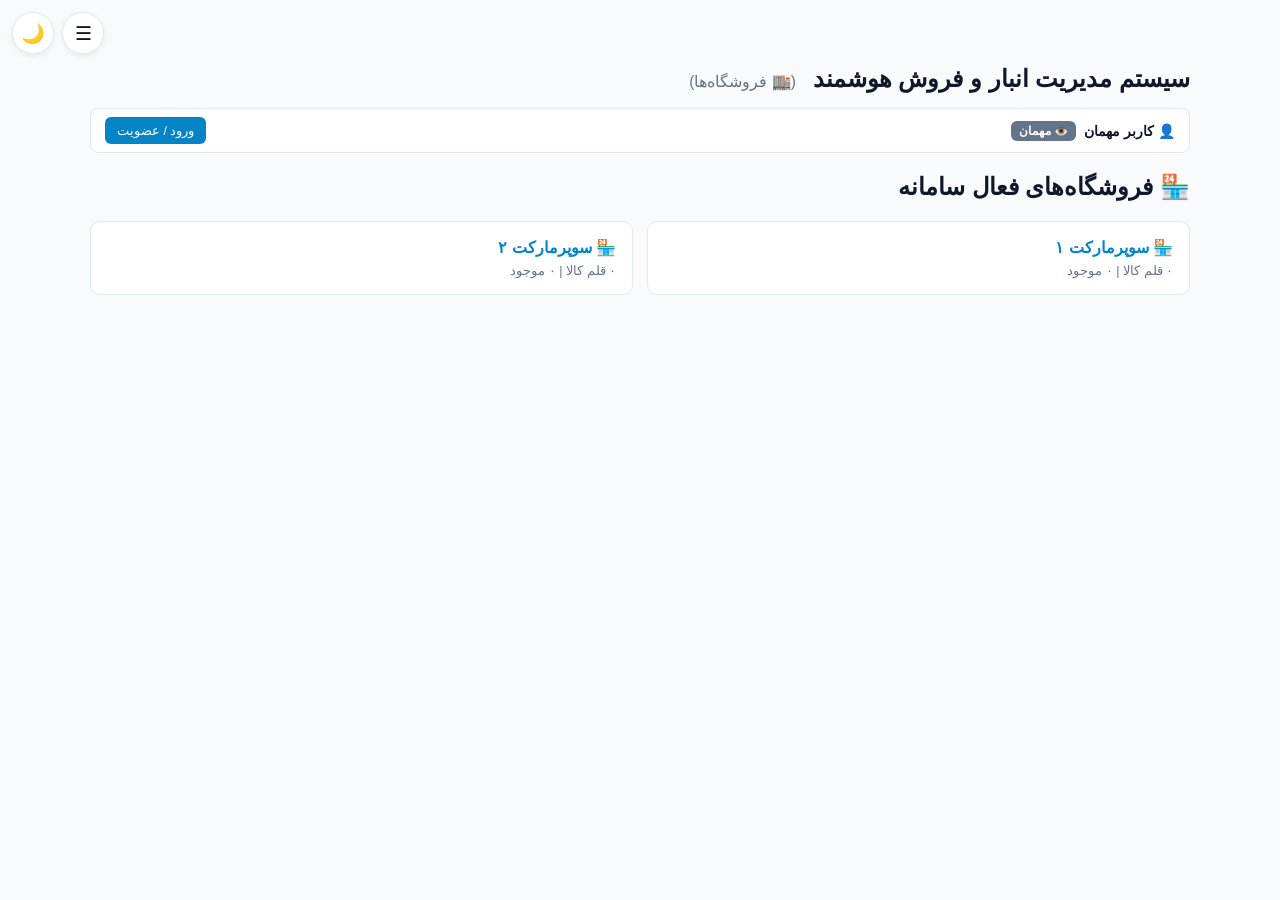
==== commit 53ec1508: "اصلاح تب‌های کپسولی ورود، دکمه پایدار نمایش رمز و تضمین ورود حساب‌های تستی" ====
--- a/index.html
+++ b/index.html
@@ -2,8 +2,8 @@
 <html lang="fa" dir="rtl">
 <head>
 <meta charset="UTF-8">
-<meta name="viewport" content="width=device-width, initial-scale=1, maximum-scale=1">
-<title>سیستم انبار هوشمند</title>
+<meta name="viewport" content="width=device-width, initial-scale=1, viewport-fit=cover">
+<title>سیستم مدیریت انبار و فروش هوشمند</title>
 <style>
   :root {
     --bg:#f8fafc; --card:#fff; --text:#0f172a; --muted:#64748b; --border:#e2e8f0; --head:#f1f5f9;
@@ -69,11 +69,41 @@
     gap: 12px;
     align-items: center;
   }
-  input[type=text], input[type=number], input[type=password], select, textarea {
+  input[type=text], input[type=number], input[type=password], input[type=date], select, textarea {
     width: 100%; margin: 0; padding: 10px 12px; border: 1px solid var(--border); border-radius: 6px;
     font: inherit; font-size: 14px; background: var(--input); color: var(--text); outline: none;
   }
   .form-actions { display: flex; gap: 8px; }
+
+  /* پنهان‌سازی آیکون چشمک‌زن پیش‌فرض مرورگرها */
+  input::-ms-reveal, input::-ms-clear { display: none; }
+
+  .pass-wrapper {
+    position: relative;
+    width: 100%;
+    display: flex;
+    align-items: center;
+  }
+  .pass-wrapper input {
+    padding-left: 40px !important;
+  }
+  .toggle-pass-btn {
+    position: absolute;
+    left: 4px;
+    top: 50%;
+    transform: translateY(-50%);
+    background: transparent !important;
+    border: none !important;
+    color: var(--muted);
+    font-size: 16px;
+    padding: 6px 10px;
+    cursor: pointer;
+    line-height: 1;
+    border-radius: 4px;
+  }
+  .toggle-pass-btn:hover {
+    color: var(--accent);
+  }
 
   .toast {
     position: fixed; bottom: 20px; left: 50%; transform: translateX(-50%); z-index: 3000; padding: 10px 20px;
@@ -147,9 +177,9 @@
 
   /* تب‌های آمار و پشتیبان */
   .stats { display: flex; gap: 15px; flex-wrap: wrap; margin-top: 20px; }
-  .stat { flex: 1; min-width: 200px; text-align: center; }
-  .stat h3 { margin: 0 0 10px; font-size: 15px; color: var(--muted); }
-  .stat p { margin: 0; font-size: 24px; font-weight: bold; }
+  .stat { flex: 1; min-width: 190px; text-align: center; }
+  .stat h3 { margin: 0 0 10px; font-size: 14.5px; color: var(--muted); }
+  .stat p { margin: 0; font-size: 23px; font-weight: bold; }
   .stat.alert { background: var(--alert); border-color: var(--danger); }
   .stat.alert p { color: var(--danger); }
   .box { margin-top: 20px; }
@@ -168,8 +198,8 @@
     display: flex; align-items: center; justify-content: center; padding: 15px;
   }
   .modal-box {
-    background: var(--card); border: 1px solid var(--border); border-radius: 12px;
-    width: 100%; max-width: 460px; padding: 22px; box-shadow: 0 10px 30px rgba(0,0,0,.3);
+    background: var(--card); border: 1px solid var(--border); border-radius: 16px;
+    width: 100%; max-width: 480px; padding: 24px; box-shadow: 0 12px 36px rgba(0,0,0,.35);
   }
   .modal-box h3 { margin: 0 0 15px; font-size: 18px; border-bottom: 1px solid var(--border); padding-bottom: 10px; }
 
@@ -212,27 +242,93 @@
   .shop-card span { font-size: 12.5px; color: var(--muted); }
   .order-meta { font-size: 11.5px; color: var(--muted); margin-top: 3px; }
 
-  /* موبایل و تبلت */
+  /* تب‌های دایره‌ای و کپسولی شیک برای ورود / عضویت */
+  .auth-nav {
+    display: flex;
+    gap: 8px;
+    margin-bottom: 20px;
+    background: var(--head);
+    padding: 6px;
+    border-radius: 35px;
+    border: 1px solid var(--border);
+  }
+  .auth-nav button {
+    flex: 1;
+    padding: 9px 16px;
+    font-size: 13.5px;
+    font-weight: bold;
+    border-radius: 25px;
+    border: none;
+    background: transparent;
+    color: var(--muted);
+    display: inline-flex;
+    align-items: center;
+    justify-content: center;
+    gap: 8px;
+    transition: all 0.25s ease;
+  }
+  .auth-nav button.active {
+    background: var(--accent);
+    color: #fff;
+    box-shadow: 0 2px 8px rgba(2, 132, 199, 0.35);
+  }
+
+  .demo-hint-box {
+    margin-top: 15px;
+    padding: 12px 14px;
+    border-radius: 10px;
+    font-size: 12px;
+    line-height: 1.9;
+    background: var(--head);
+    border: 1px dashed var(--border);
+    color: var(--muted);
+  }
+  .demo-chip {
+    display: inline-flex;
+    align-items: center;
+    gap: 4px;
+    background: var(--card);
+    color: var(--text);
+    border: 1px solid var(--border);
+    padding: 4px 10px;
+    border-radius: 20px;
+    font-size: 11.5px;
+    cursor: pointer;
+    margin: 3px 2px;
+    transition: border-color .2s;
+  }
+  .demo-chip:hover {
+    border-color: var(--accent);
+    color: var(--accent);
+  }
+
   @media (max-width: 768px) {
     body { padding: 12px; }
     h1 { font-size: 20px; margin: 42px 0 16px; }
     h1 small { display: block; margin: 4px 0 0 0; }
-
-    input[type=text], input[type=number], input[type=password], select, textarea { font-size: 16px; padding: 10px; }
-
+    input[type=text], input[type=number], input[type=password], input[type=date], select, textarea { font-size: 16px; padding: 10px; }
     .form-grid { grid-template-columns: 1fr; gap: 10px; }
     .form-actions button { flex: 1; padding: 12px; font-size: 15px; }
-
     .toolbar { flex-direction: column; align-items: stretch; gap: 8px; }
     .toolbar input, .toolbar select, .toolbar button { width: 100% !important; min-width: 0; }
-
     .dirty-bar { flex-direction: column; text-align: center; }
     .dirty-bar button { width: 100%; padding: 10px; }
-
     .stat { min-width: 100%; }
     .float { width: 38px; height: 38px; font-size: 17px; }
     #themeToggle { left: 8px; } #menuToggle { left: 52px; }
     .user-profile-bar { flex-direction: column; align-items: stretch; text-align: center; }
+  }
+
+  button:focus-visible, input:focus-visible, select:focus-visible, textarea:focus-visible {
+    outline: 3px solid color-mix(in srgb, var(--accent) 35%, transparent);
+    outline-offset: 2px;
+  }
+  button:disabled { opacity:.55; cursor:not-allowed; }
+  @media (max-width: 600px) {
+    .modal-box { max-height:92vh; overflow:auto; }
+    .shop-grid { grid-template-columns:1fr; }
+    .btn-row { flex-wrap:wrap; justify-content:center; }
+    .calc { max-width:calc(100vw - 24px); }
   }
 </style>
 </head>
@@ -281,18 +377,19 @@
 <div id="overlay" class="overlay" hidden></div>
 <nav id="sideMenu" class="side-menu">
   <div class="menu-head"><h3>منوی سامانه</h3><button id="closeMenu">&times;</button></div>
-  <ul style="padding:0;margin-top:20px">
-    <li class="menu-item" data-tab="shops">🏬 فروشگاه‌ها</li>
+  <ul id="menuList" style="padding:0;margin-top:20px">
+    <li class="menu-item" data-tab="analytics">📊 داشبورد و آمار</li>
     <li class="menu-item active" data-tab="inventory">📦 مدیریت انبار</li>
-    <li class="menu-item" data-tab="orders">📋 سفارش‌ها</li>
-    <li class="menu-item" data-tab="analytics">📊 آمار و تحلیل</li>
-    <li class="menu-item" data-tab="history">🕒 تاریخچه رویدادها</li>
-    <li class="menu-item" data-tab="backup">💾 پشتیبان‌گیری و داده‌ها</li>
+    <li class="menu-item" data-tab="orders">🧾 سفارش‌ها و فروش</li>
+    <li class="menu-item" data-tab="shops">🏪 فروشگاه‌ها</li>
+    <li class="menu-item" data-tab="users">👥 کاربران</li>
+    <li class="menu-item" data-tab="history">🕒 تاریخچه فعالیت</li>
+    <li class="menu-item" data-tab="backup">💾 پشتیبان‌گیری</li>
   </ul>
 </nav>
 
 <div class="container">
-  <h1>سیستم انبار هوشمند <small id="subtitle">(📦 مدیریت انبار)</small></h1>
+  <h1>سیستم مدیریت انبار و فروش هوشمند <small id="subtitle">(📦 مدیریت انبار)</small></h1>
 
   <!-- کارت مشخصات کاربر فعال -->
   <div class="user-profile-bar">
@@ -304,23 +401,57 @@
       <button id="openCartBtn" class="ok" style="padding:6px 14px;font-size:13px" hidden>
         🛒 سبد خرید (<span id="cartCount">۰</span>)
       </button>
-      <button id="openAuthModal" class="info" style="padding:6px 12px;font-size:12.5px">ورود / ثبت‌نام</button>
+      <button id="openAuthModal" class="info" style="padding:6px 12px;font-size:12.5px">ورود / عضویت</button>
       <button id="changePinBtn" class="gray" style="padding:6px 12px;font-size:12.5px" hidden>🔑 تغییر رمز</button>
-      <button id="customerLogoutBtn" class="danger" style="padding:6px 12px;font-size:12.5px" hidden>خروج از حساب</button>
+      <button id="customerLogoutBtn" class="danger" style="padding:6px 12px;font-size:12.5px" hidden>خروج</button>
     </div>
   </div>
 
-  <!-- تب فروشگاه‌ها (ویژه خریدار و مهمان) -->
+  <!-- تب داشبورد و آمار -->
+  <section id="tab-analytics" class="tab">
+    <h2 id="dashboardTitle">داشبورد و آمار</h2>
+
+    <div class="card box" id="pendingCard" hidden>
+      <h4 style="margin-top:0;color:var(--orange)">🕓 فروشندگان در انتظار تأیید</h4>
+      <div id="pendingList"></div>
+    </div>
+
+    <div class="stats" id="dashboardStats">
+      <div class="card stat"><h3>تنوع اقلام</h3><p id="statCount">۰</p></div>
+      <div class="card stat"><h3>ارزش کل موجودی</h3><p id="statValue">۰ تومان</p></div>
+      <div class="card stat alert"><h3>هشدار موجودی اندک</h3><p id="statLow">۰ قلم</p></div>
+      <div class="card stat"><h3>فروش امروز</h3><p id="statTodaySales">۰ تومان</p></div>
+      <div class="card stat"><h3>فروش ماه جاری</h3><p id="statMonthSales">۰ تومان</p></div>
+      <div class="card stat"><h3>کل سفارش‌ها</h3><p id="statOrderCount">۰</p></div>
+    </div>
+
+    <div class="card box" id="storeMetricsCard">
+      <h4>وضعیت فروشگاه‌های تحت پوشش:</h4>
+      <div id="storeMetricsList" style="line-height:2"></div>
+    </div>
+
+    <div class="card box">
+      <h4>ارزش موجودی به تفکیک دسته‌بندی کالا:</h4>
+      <div id="catStats" style="line-height:2"></div>
+    </div>
+
+    <div class="card box">
+      <h4 id="lowStockHeader">کالاهای نیازمند شارژ (کمتر از ۵ عدد):</h4>
+      <ul id="lowList" style="padding-right:20px;line-height:1.8"></ul>
+    </div>
+  </section>
+
+  <!-- تب فروشگاه‌ها (برای خریدار و مدیریت) -->
   <section id="tab-shops" class="tab">
-    <h2>🏬 فروشگاه‌ها</h2>
+    <h2>🏪 فروشگاه‌های فعال سامانه</h2>
     <div id="shopGrid" class="shop-grid"></div>
   </section>
 
-  <!-- تب ۱: انبار / کاتالوگ -->
+  <!-- تب انبار و کاتالوگ محصولات -->
   <section id="tab-inventory" class="tab active">
     <div id="shopBar" class="user-profile-bar" hidden>
       <b id="shopBarName"></b>
-      <button id="backToShops" class="gray" style="padding:6px 12px;font-size:12.5px">← همه فروشگاه‌ها</button>
+      <button id="backToShops" class="gray" style="padding:6px 12px;font-size:12.5px">← بازگشت به همه فروشگاه‌ها</button>
     </div>
 
     <div class="card" id="formCard">
@@ -328,7 +459,7 @@
         <input type="text" id="fName" placeholder="نام محصول">
         <select id="fCategory"></select>
         <select id="fSubCategory"></select>
-        <select id="fShop" title="فروشگاه مبدا"></select>
+        <select id="fStore" title="فروشگاه مبدا"></select>
         <input type="number" id="fPrice" placeholder="قیمت (تومان)" min="0" step="any" data-step="100000">
         <input type="number" id="fStock" placeholder="موجودی" min="0" step="any" data-step="10">
         <div class="form-actions">
@@ -342,9 +473,9 @@
       <input type="text" id="search" placeholder="🔍 جستجو در نام کالاها...">
       <select id="filterCategory"></select>
       <select id="filterSubCategory" hidden></select>
-      <select id="filterShop" title="فیلتر بر اساس فروشگاه"></select>
+      <select id="filterStore" title="فیلتر بر اساس فروشگاه"></select>
       <button class="filter active" data-filter="all">همه کالاها</button>
-      <button class="filter" data-filter="low" id="filterLowBtn">⚠️ فقط موجودی کم (زیر ۵)</button>
+      <button class="filter" data-filter="low" id="filterLowBtn">⚠️️ فقط موجودی کم (زیر ۵)</button>
     </div>
 
     <div class="total" id="total"></div>
@@ -369,45 +500,58 @@
     </div>
   </section>
 
-  <!-- تب سفارش‌ها -->
+  <!-- تب سفارش‌ها و فروش -->
   <section id="tab-orders" class="tab">
-    <h2 id="ordersTitle">📋 سفارش‌ها</h2>
+    <h2 id="ordersTitle">🧾 سفارش‌ها و فروش</h2>
     <div class="toolbar" style="margin-top:10px">
-      <input type="text" id="orderSearch" placeholder="🔍 جستجو با کد پیگیری یا نام خریدار...">
+      <input type="text" id="orderSearch" placeholder="🔍 جستجو با کد پیگیری، نام یا شماره تماس خریدار...">
       <select id="orderStatusFilter"></select>
     </div>
     <div class="table-wrap">
       <table>
-        <thead><tr><th>کد پیگیری</th><th>فروشگاه</th><th>اقلام</th><th>مبلغ</th><th>وضعیت</th><th>عملیات</th></tr></thead>
+        <thead><tr><th>کد پیگیری</th><th>فروشگاه</th><th>اقلام سفارش</th><th>مبلغ کل</th><th>وضعیت</th><th>عملیات</th></tr></thead>
         <tbody id="orderList"></tbody>
       </table>
     </div>
   </section>
 
-  <!-- تب ۲: آمار -->
-  <section id="tab-analytics" class="tab">
-    <h2>داشبورد تحلیل انبار</h2>
-    <div class="stats">
-      <div class="card stat"><h3>تنوع اقلام</h3><p id="statCount"></p></div>
-      <div class="card stat"><h3>ارزش کل موجودی</h3><p id="statValue"></p></div>
-      <div class="card stat alert"><h3>هشدار موجودی اندک</h3><p id="statLow"></p></div>
-    </div>
-    <div class="card box"><h4>ارزش موجودی به تفکیک دسته:</h4><div id="catStats" style="line-height:2"></div></div>
-    <div class="card box"><h4>کالاهای نیازمند شارژ (کمتر از ۵ عدد):</h4><ul id="lowList" style="padding-right:20px;line-height:1.8"></ul></div>
+  <!-- تب مدیریت کاربران (برای Admin) -->
+  <section id="tab-users" class="tab">
+    <h2>👥 مدیریت کاربران و سطوح دسترسی</h2>
+    <div class="table-wrap">
+      <table>
+        <thead><tr><th>ردیف</th><th>نام و نام خانوادگی</th><th>نام کاربری</th><th>نقش</th><th>فروشگاه تخصیص‌یافته</th><th>شماره تماس</th><th>عملیات نقش</th></tr></thead>
+        <tbody id="userList"></tbody>
+      </table>
+    </div>
   </section>
 
-  <!-- تب ۳: تاریخچه -->
+  <!-- تب تاریخچه فعالیت و لاگ‌ها -->
   <section id="tab-history" class="tab">
     <div style="display:flex;justify-content:space-between;align-items:center">
-      <h2 id="historyTabTitle">تاریخچه رویدادهای سیستم</h2>
+      <h2 id="historyTabTitle">🕒 تاریخچه رویدادهای سیستم</h2>
       <button id="clearLogs" class="gray">پاک‌سازی تاریخچه</button>
     </div>
 
-    <div class="toolbar" id="historyToolbar" style="margin-top:10px;margin-bottom:12px">
+    <div class="toolbar" id="historyToolbar" style="margin-top:10px;margin-bottom:8px">
       <button class="filter active" data-logfilter="all">همه رویدادها</button>
-      <button class="filter" data-logfilter="register">👤 ثبت‌نام کاربران</button>
-      <button class="filter" data-logfilter="sale">🛒 فروش و سفارشات</button>
-      <button class="filter" data-logfilter="manage">🛠️ ویرایش و تغییرات انبار</button>
+      <button class="filter" data-logfilter="register">👤 ثبت‌‌نام‌ها</button>
+      <button class="filter" data-logfilter="sale">🛒 فروش و سفارش‌ها</button>
+      <button class="filter" data-logfilter="manage">🛠️ تغییرات انبار</button>
+    </div>
+
+    <div class="toolbar" style="margin-top:0;margin-bottom:12px">
+      <input type="text" id="logSearch" placeholder="🔍 جستجو در رویدادها...">
+      <select id="logRange">
+        <option value="all">همه زمان‌ها</option>
+        <option value="today">امروز</option>
+        <option value="week">۷ روز اخیر</option>
+        <option value="custom">بازه دلخواه</option>
+      </select>
+      <input type="date" id="logFrom" hidden>
+      <input type="date" id="logTo" hidden>
+      <select id="logShopFilter" hidden></select>
+      <button id="archiveLogs" class="info" hidden>📦 آرشیو</button>
     </div>
 
     <div class="table-wrap">
@@ -418,82 +562,107 @@
     </div>
   </section>
 
-  <!-- تب ۴: پشتیبان -->
+  <!-- تب پشتیبان‌گیری و داده‌ها -->
   <section id="tab-backup" class="tab">
-    <h2>پشتیبان‌گیری و مدیریت داده‌ها</h2>
+    <h2>💾 پشتیبان‌گیری و مدیریت داده‌ها</h2>
     <div class="backup">
       <div class="card" style="border-right:4px solid var(--danger)">
-        <h3>📄 گزارش اداری و چاپی (PDF)</h3>
-        <p>مشاهده و ذخیره صورت‌جلسه موجودی، دسته‌بندی‌ها و ارزش مالی انبار به صورت PDF.</p>
+        <h3>📄 گزارش رسمی و چاپی (PDF)</h3>
+        <p>مشاهده و ذخیره صورت‌جلسه موجودی کالاها، دسته‌‌بندی‌ها و ارزش مالی انبار به صورت PDF.</p>
         <button id="pdfBtn" class="danger">ایجاد و دانلود فایل PDF</button>
       </div>
       <div class="card">
         <h3>📥 دریافت فایل پشتیبان (Export JSON)</h3>
-        <p>دانلود فایل داده‌ها برای نگهداری امن یا انتقال به مرورگر دیگر.</p>
+        <p>دانلود فایل کلیه داده‌ها شامل کالاها، فروشگاه‌ها، سفارش‌ها، تراکنش‌ها و تاریخچه.</p>
         <button id="exportBtn" class="info">دانلود فایل JSON</button>
       </div>
       <div class="card">
         <h3>📤 بازیابی اطلاعات از فایل (Import JSON)</h3>
-        <p>فایل پشتیبان را بارگذاری کنید تا داده‌های فعلی جایگزین شوند:</p>
+        <p>فایل پشتیبان را بارگذاری کنید تا داده‌های سیستم بازگردانی شوند:</p>
         <input type="file" id="importFile" accept=".json" style="margin-bottom:12px"><br>
         <button id="importBtn" class="ok">بازگردانی اطلاعات</button>
       </div>
       <div class="card" style="border-color:var(--danger)">
-        <h3 style="color:var(--danger)">⚠️ بازنشانی کامل انبار</h3>
-        <p>تمام محصولات و تاریخچه برای همیشه حذف می‌شوند.</p>
-        <button id="resetBtn" class="danger">حذف تمام اطلاعات انبار</button>
+        <h3 style="color:var(--danger)">⚠️ بازنشانی کامل سیستم</h3>
+        <p>تمام کالاها، سفارش‌ها، تراکنش‌های انبار و تاریخچه برای همیشه حذف می‌شوند.</p>
+        <button id="resetBtn" class="danger">حذف تمام اطلاعات سیستم</button>
       </div>
     </div>
   </section>
 </div>
 
-<!-- پنجره مدال ورود و ثبت‌نام حساب‌های کاربری -->
+<!-- پنجره احراز هویت با تب‌های دایره‌ای/کپسولی شیک -->
 <div id="authModal" class="modal-overlay" hidden>
   <div class="modal-box">
-    <div style="display:flex;justify-content:space-between;align-items:center;margin-bottom:12px">
-      <h3 style="margin:0;border:none;padding:0">مدیریت حساب کاربری</h3>
+    <div style="display:flex;justify-content:space-between;align-items:center;margin-bottom:14px">
+      <h3 style="margin:0;border:none;padding:0">حساب کاربری سامانه</h3>
       <button id="closeAuthModal" class="gray" style="padding:2px 8px;font-size:18px">&times;</button>
     </div>
 
-    <!-- ورود مدیر / فروشنده با PIN -->
-    <div style="font-size:13px;font-weight:bold;margin-bottom:8px">🔐 ورود مدیر / فروشنده:</div>
-    <div style="display:flex;gap:8px;margin-bottom:6px;flex-wrap:wrap">
-      <select id="staffSelect" style="flex:1;min-width:150px"></select>
-      <input type="password" id="staffPin" placeholder="رمز عبور" style="flex:1;min-width:110px">
-      <button type="button" id="staffLoginBtn" class="info">ورود</button>
-    </div>
-
-    <!-- ورود خریدار با شماره تماس و شماره اشتراک -->
-    <div style="border-top:1px solid var(--border);padding-top:14px;margin-top:10px;margin-bottom:14px">
-      <div style="font-size:13px;font-weight:bold;margin-bottom:8px">🔑 ورود خریدار:</div>
-      <input type="text" id="loginPhone" placeholder="شماره تماس" inputmode="numeric" maxlength="11" style="margin-bottom:6px">
-      <div style="display:flex;gap:8px">
-        <input type="text" id="loginSub" placeholder="شماره اشتراک ۵ رقمی" maxlength="5" inputmode="numeric">
-        <button type="button" id="loginSubBtn" class="info">ورود</button>
+    <!-- تب‌های کپسولی / دایره‌ای با نماد اختصاصی -->
+    <div class="auth-nav">
+      <button type="button" id="tabBtnLogin" class="active">
+        <span style="font-size:15px">🔑</span>
+        <span>ورود به حساب</span>
+      </button>
+      <button type="button" id="tabBtnSignup">
+        <span style="font-size:15px">✨</span>
+        <span>عضویت جدید</span>
+      </button>
+    </div>
+
+    <!-- ۱. فرم ورود استاندارد (Login) -->
+    <div id="loginSection">
+      <form id="loginForm" style="display:flex;flex-direction:column;gap:12px" novalidate>
+        <input type="text" id="loginUser" placeholder="نام کاربری، شماره همراه یا کد اشتراک" required>
+        
+        <div class="pass-wrapper">
+          <input type="password" id="loginPass" placeholder="رمز عبور" required>
+          <button type="button" class="toggle-pass-btn" data-target="loginPass" title="نمایش / مخفی کردن رمز">👁️</button>
+        </div>
+
+        <button type="submit" class="ok" style="padding:11px;font-size:14.5px;font-weight:bold;margin-top:4px">ورود به سامانه</button>
+      </form>
+
+      <!-- کادر هوشمند پر کردن خودکار حساب‌های تستی با یک کلیک -->
+      <div class="demo-hint-box">
+        <div style="font-weight:bold;margin-bottom:6px;color:var(--text)">⚡ ورود سریع با کلیک روی حساب‌های تستی:</div>
+        <div>
+          <button type="button" class="demo-chip" data-user="admin" data-pass="admin123">👑 مدیر کل</button>
+          <button type="button" class="demo-chip" data-user="seller1" data-pass="1234">🏪 فروشنده ۱</button>
+          <button type="button" class="demo-chip" data-user="seller2" data-pass="1234">🏪 فروشنده ۲</button>
+          <button type="button" class="demo-chip" data-user="sara" data-pass="1234">🛍️ خریدار (سارا)</button>
+        </div>
       </div>
     </div>
 
-    <!-- فرم ثبت‌نام حساب جدید -->
-    <div style="border-top:1px solid var(--border);padding-top:14px;margin-top:10px">
-      <div style="font-size:13px;font-weight:bold;margin-bottom:10px">✨ ثبت‌نام یا ساخت حساب جدید:</div>
-      <form id="signupForm" style="display:flex;flex-direction:column;gap:8px" novalidate>
+    <!-- ۲. فرم ثبت‌نام استاندارد (Sign Up) -->
+    <div id="signupSection" hidden>
+      <form id="signupForm" style="display:flex;flex-direction:column;gap:11px" novalidate>
         <div style="display:grid;grid-template-columns:1fr 1fr;gap:8px">
-          <input type="text" id="regFirst" placeholder="نام">
-          <input type="text" id="regLast" placeholder="نام خانوادگی">
+          <input type="text" id="regFirst" placeholder="نام" required>
+          <input type="text" id="regLast" placeholder="نام خانوادگی" required>
         </div>
+        <input type="text" id="regUsername" placeholder="نام کاربری دلخواه (حداقل ۳ حرف)" required>
+        
+        <div class="pass-wrapper">
+          <input type="password" id="regPassword" placeholder="رمز عبور دلخواه (حداقل ۴ رقم)" required>
+          <button type="button" class="toggle-pass-btn" data-target="regPassword" title="نمایش / مخفی کردن رمز">👁️</button>
+        </div>
+        
         <select id="regRole">
-          <option value="customer">خریدار (مشاهده و خرید کالاها)</option>
+          <option value="customer">خریدار (فروشگاه آنلاین)</option>
           <option value="seller">فروشنده (مدیریت فروشگاه اختصاصی)</option>
         </select>
-        <input type="text" id="regShop" placeholder="نام فروشگاه شما (مثلاً: سوپرمارکت امید)" style="display:none">
-        <input type="password" id="regPin" placeholder="رمز عبور فروشنده (حداقل ۴ کاراکتر)" style="display:none">
         
-        <div id="customerSignupFields" style="display:flex;flex-direction:column;gap:8px">
-          <input type="text" id="regPhone" placeholder="شماره تماس همراه (مثلاً: ۰۹۱۲۳۴۵۶۷۸۹)">
-          <input type="text" id="regAddress" placeholder="شهر و آدرس دقیق محل سکونت">
+        <input type="text" id="regShop" placeholder="نام فروشگاه اختصاصی شما" style="display:none">
+        
+        <div id="customerSignupFields" style="display:flex;flex-direction:column;gap:11px">
+          <input type="text" id="regPhone" placeholder="شماره همراه (مثلاً: ۰۹۱۲۳۴۵۶۷۸۹)">
+          <input type="text" id="regAddress" placeholder="آدرس دقیق پستی محل تحویل">
         </div>
 
-        <button type="submit" class="ok" style="margin-top:4px">ثبت و ورود به حساب</button>
+        <button type="submit" class="ok" style="margin-top:4px;padding:11px;font-size:14.5px;font-weight:bold">ثبت‌نام و ایجاد حساب</button>
       </form>
     </div>
   </div>
@@ -510,12 +679,12 @@
     <div id="cartItemsList" style="max-height:240px;overflow-y:auto;margin-bottom:12px;padding-left:4px"></div>
 
     <div style="background:var(--head);border:1px solid var(--border);border-radius:8px;padding:12px;margin-bottom:14px;font-size:13px">
-      <div style="font-weight:bold;margin-bottom:8px">📍 اطلاعات گیرنده و آدرس تحویل:</div>
+      <div style="font-weight:bold;margin-bottom:8px">📍 مشخصات و نشانی تحویل سفارش:</div>
       <div style="display:grid;grid-template-columns:1fr 1fr;gap:8px;margin-bottom:6px">
-        <input type="text" id="orderBuyerName" placeholder="نام و نام خانوادگی">
+        <input type="text" id="orderBuyerName" placeholder="نام تحویل‌گیرنده">
         <input type="text" id="orderBuyerPhone" placeholder="شماره تماس (الزامی)">
       </div>
-      <input type="text" id="orderBuyerAddress" placeholder="آدرس دقیق و کامل پستی برای ارسال">
+      <input type="text" id="orderBuyerAddress" placeholder="آدرس کامل و دقیق پستی">
     </div>
 
     <div id="cartSummary" style="border-top:1px solid var(--border);padding-top:10px;font-weight:bold;display:flex;justify-content:space-between;align-items:center;margin-bottom:14px;font-size:14.5px">
@@ -530,17 +699,19 @@
   </div>
 </div>
 
-<!-- پنجره پیامک دریافتی خریدار -->
+<!-- پنجره شبیه‌ساز پیامک -->
 <div id="smsModal" class="modal-overlay" hidden>
   <div class="modal-box" style="max-width:380px;text-align:center">
-    <div style="font-size:12px;color:var(--muted);margin-bottom:8px">📱 پیامک دریافتی</div>
+    <div style="font-size:12px;color:var(--muted);margin-bottom:8px">📱 پیامک سیستم</div>
     <div id="smsText" style="background:var(--head);border:1px solid var(--border);border-radius:12px;padding:14px;line-height:2;font-size:14px;white-space:pre-line"></div>
-    <button id="smsOk" class="ok" style="margin-top:14px;width:100%">متوجه شدم، ادامه</button>
+    <button id="smsOk" class="ok" style="margin-top:14px;width:100%">متوجه شدم، ورود به فروشگاه</button>
   </div>
 </div>
 
 <script>
-/* ============ دسته‌بندی‌ها ============ */
+/* ==========================================================================
+   ۱. تنظیمات پایه، تعاریف دسته‌ها و مدل‌های داده
+   ========================================================================== */
 const UNCAT = 'بدون دسته';
 const CATEGORIES = {
   'مواد غذایی و خوراکی': ['لبنیات و تخم‌مرغ', 'خواربار و اساسی', 'فرآورده‌های پروتئینی', 'نوشیدنی‌ها', 'تنقلات و شیرینی‌جات',
@@ -552,7 +723,20 @@
   [UNCAT]: ['متفرقه']
 };
 
-/* ============ ابزارها ============ */
+const DEFAULT_STORES = [
+  { id: 'store1', name: 'سوپرمارکت ۱' },
+  { id: 'store2', name: 'سوپرمارکت ۲' }
+];
+
+const DEFAULT_USERS = [
+  { id: 'u_admin', name: 'مدیر ارشد سیستم', username: 'admin', role: 'admin', storeId: null, phone: '0218888888', address: 'دفتر مرکزی' },
+  { id: 'u_s1', name: 'علی رضایی (فروشنده ۱)', username: 'seller1', role: 'seller', storeId: 'store1', phone: '09121111111', address: 'تهران، سوپرمارکت ۱' },
+  { id: 'u_s2', name: 'رضا حسینی (فروشنده ۲)', username: 'seller2', role: 'seller', storeId: 'store2', phone: '09122222222', address: 'تهران، سوپرمارکت ۲' },
+  { id: 'u_c1', name: 'سارا محمدی', username: 'sara', role: 'customer', storeId: null, phone: '09351234567', address: 'تهران، سعادت‌آباد، پلاک ۱۲', subscriptionNo: '12345' }
+];
+
+const GUEST = { id: 'guest', name: 'کاربر مهمان', role: 'guest', storeId: null };
+
 const LOW_STOCK = 5, DISCOUNT = 0.9;
 const $ = s => document.querySelector(s);
 const $$ = s => [...document.querySelectorAll(s)];
@@ -561,23 +745,50 @@
 const load = (key, fallback) => { try { return JSON.parse(localStorage.getItem(key)) ?? fallback; } catch { return fallback; } };
 const isLow = p => p.stock < LOW_STOCK;
 const subsOf = cat => CATEGORIES[cat] || [];
-
-const options = (list, selected) =>
-  (list.includes(selected) ? list : [...list, selected]).map(v => `<option value="${esc(v)}"${v === selected ? ' selected' : ''}>${esc(v)}</option>`).join('');
-
-/* ============ سیستم کاربران، رمز عبور و احراز هویت ============ */
-const DEFAULT_USERS = [
-  { id: 'u_admin', name: 'مدیر ارشد', role: 'admin', shop: 'دفتر مرکزی', phone: '۰۲۱۸۸۸۸۸۸۸', address: 'تهران، دفتر مرکزی' },
-  { id: 'u_s1', name: 'علی رضایی', role: 'seller', shop: 'سوپرمارکت امید', phone: '۰۹۱۲۱۱۱۱۱۱۱', address: 'تهران، خیابان آزادی' },
-  { id: 'u_s2', name: 'رضا حسینی', role: 'seller', shop: 'هایپرمارکت نگین', phone: '۰۹۱۲۲۲۲۲۲۲۲', address: 'تهران، میدان ونک' },
-  { id: 'u_c1', name: 'سارا محمدی', firstName: 'سارا', lastName: 'محمدی', role: 'customer', shop: '', phone: '09351234567', address: 'تهران، سعادت‌آباد، خیابان سرو شرقی، پلاک ۱۲', subscriptionNo: '12345' }
-];
-
-const GUEST = { id: 'guest', name: 'مهمان', role: 'guest', shop: '' };
-
-let users = load('inventoryUsers', DEFAULT_USERS);
-const faDigits = s => String(s).replace(/[۰-۹]/g, d => '۰۱۲۳۴۵۶۷۸۹'.indexOf(d));
-const faRaw = s => String(s).replace(/\d/g, d => '۰۱۲۳۴۵۶۷۸۹'[d]);
+const options = (list, selected) => (list.includes(selected) ? list : [...list, selected]).map(v => `<option value="${esc(v)}"${v === selected ? ' selected' : ''}>${esc(v)}</option>`).join('');
+const faDigits = s => String(s || '').replace(/[۰-۹]/g, d => '۰۱۲۳۴۵۶۷۸۹'.indexOf(d));
+const faRaw = s => String(s || '').replace(/\d/g, d => '۰۱۲۳۴۵۶۷۸۹'[d]);
+
+const nowISO = () => new Date().toISOString();
+const localDateKey = d => {
+  const x = d instanceof Date ? d : new Date(d);
+  if (Number.isNaN(x.getTime())) return '';
+  const y = x.getFullYear(), m = String(x.getMonth() + 1).padStart(2, '0'), day = String(x.getDate()).padStart(2, '0');
+  return `${y}-${m}-${day}`;
+};
+const uid = prefix => `${prefix}_${Date.now()}_${Math.random().toString(36).slice(2, 8)}`;
+const finiteNonNegative = (v, fallback = 0) => {
+  const n = Number(v);
+  return Number.isFinite(n) && n >= 0 ? n : fallback;
+};
+const normalizeStore = s => ({ id: String(s?.id || uid('store')), name: String(s?.name || 'فروشگاه بدون نام').trim() || 'فروشگاه بدون نام' });
+const normalizeUser = u => ({
+  ...u,
+  id: String(u?.id || uid('u')),
+  name: String(u?.name || 'کاربر').trim() || 'کاربر',
+  username: String(u?.username || u?.phone || u?.id).trim().toLowerCase(),
+  role: ['admin','seller','customer'].includes(u?.role) ? u.role : 'customer',
+  storeId: u?.storeId || null,
+  phone: String(u?.phone || ''),
+  address: String(u?.address || '')
+});
+
+let stores = (Array.isArray(load('inventoryStores', DEFAULT_STORES)) ? load('inventoryStores', DEFAULT_STORES) : DEFAULT_STORES).map(normalizeStore);
+let users = (Array.isArray(load('inventoryUsers', DEFAULT_USERS)) ? load('inventoryUsers', DEFAULT_USERS) : DEFAULT_USERS).map(normalizeUser);
+
+/* توابع هش و همگام‌سازی تضمینی حساب‌ها */
+const hashPin = s => {
+  let h1 = 0xdeadbeef, h2 = 0x41c6ce57;
+  const str = 'wh:' + faDigits(String(s || '').trim());
+  for (let i = 0, ch; i < str.length; i++) {
+    ch = str.charCodeAt(i);
+    h1 = Math.imul(h1 ^ ch, 2654435761);
+    h2 = Math.imul(h2 ^ ch, 1597334677);
+  }
+  h1 = Math.imul(h1 ^ (h1 >>> 16), 2246822507) ^ Math.imul(h2 ^ (h2 >>> 13), 3266489909);
+  h2 = Math.imul(h2 ^ (h2 >>> 16), 2246822507) ^ Math.imul(h1 ^ (h1 >>> 13), 3266489909);
+  return String(4294967296 * (2097151 & h2) + (h1 >>> 0));
+};
 
 function newSubscriptionNo() {
   let n;
@@ -585,27 +796,40 @@
   return n;
 }
 
-// هش سبک برای مبهم‌سازی رمز در مرورگر
-const hashPin = s => {
-  let h1 = 0xdeadbeef, h2 = 0x41c6ce57;
-  const str = 'wh:' + faDigits(s);
-  for (let i = 0, ch; i < str.length; i++) {
-    ch = str.charCodeAt(i);
-    h1 = Math.imul(h1 ^ ch, 2654435761);
-    h2 = Math.imul(h2 ^ ch, 1597334677);
-  }
-  h1 = Math.imul(h1 ^ (h1 >>> 16), 2246822507) ^ Math.imul(h2 ^ (h2 >>> 13), 3266489909);
-  h2 = Math.imul(h2 ^ (h2 >>> 16), 2246822507) ^ Math.imul(h1 ^ (h1 >>> 13), 3266489909);
-  return String(4294967296 * (2097151 & h2) + (h1 >>> 0));
-};
-
 function ensureCredentials() {
+  /* تنظیم قطعی رمزهای حساب‌های پیش‌فرض سامانه */
+  const admin = users.find(u => u.role === 'admin' || u.id === 'u_admin');
+  if (admin) {
+    admin.username = 'admin';
+    admin.pinHash = hashPin('admin123');
+    delete admin.status;
+  }
+  const s1 = users.find(u => u.id === 'u_s1' || u.username === 'seller1');
+  if (s1) {
+    s1.username = 'seller1';
+    s1.pinHash = hashPin('1234');
+    s1.storeId = 'store1';
+    delete s1.status;
+  }
+  const s2 = users.find(u => u.id === 'u_s2' || u.username === 'seller2');
+  if (s2) {
+    s2.username = 'seller2';
+    s2.pinHash = hashPin('1234');
+    s2.storeId = 'store2';
+    delete s2.status;
+  }
+  const c1 = users.find(u => u.id === 'u_c1' || u.username === 'sara');
+  if (c1) {
+    c1.username = 'sara';
+    c1.phone = '09351234567';
+    c1.pinHash = hashPin('1234');
+    c1.subscriptionNo = '12345';
+  }
+
   users.forEach(u => {
     if (u.role === 'customer' && !u.subscriptionNo) u.subscriptionNo = newSubscriptionNo();
-    if ((u.role === 'admin' || u.role === 'seller') && !u.pinHash) {
-      u.pinHash = hashPin('1234');
-      u.pinDefault = true;
-    }
+    if (!u.username) u.username = u.phone ? faDigits(u.phone) : u.id.replace('u_', '');
+    if (!u.pinHash) u.pinHash = hashPin(u.role === 'admin' ? 'admin123' : '1234');
   });
 }
 ensureCredentials();
@@ -613,60 +837,150 @@
 const savedId = sessionStorage.getItem('sessionUser');
 let currentUser = users.find(u => u.id === savedId) || GUEST;
 
-const isGuest = () => currentUser.role === 'guest';
-const isMember = () => currentUser.role === 'customer';
+const normalize = list => (Array.isArray(list) ? list : []).map((p, i) => {
+  let sId = p?.storeId || p?.shop;
+  if (sId === 'سوپرمارکت ۱' || sId === 's1') sId = 'store1';
+  if (sId === 'سوپرمارکت ۲' || sId === 's2') sId = 'store2';
+  if (!sId || !stores.some(st => st.id === sId)) sId = stores[0]?.id || 'store1';
+  const category = CATEGORIES[p?.category] ? p.category : UNCAT;
+  const subs = subsOf(category);
+  const subcategory = subs.includes(p?.subcategory) ? p.subcategory : (subs[0] || 'متفرقه');
+  const rawId = Number(p?.id);
+  return {
+    id: Number.isFinite(rawId) ? rawId : Date.now() + i,
+    name: String(p?.name || 'کالای بدون نام').trim(),
+    category,
+    subcategory,
+    price: finiteNonNegative(p?.price),
+    stock: finiteNonNegative(p?.stock),
+    storeId: sId
+  };
+});
+
+let products = normalize(load('inventoryData', []));
+let logs = load('inventoryLogs', []);
+let logArchive = load('inventoryLogArchive', []);
+let orders = load('inventoryOrders', []);
+let sales = load('inventorySales', []);
+let inventoryTransactions = load('inventoryTransactions', []);
+let carts = load('customerCarts', {});
+let cart = (currentUser.role === 'customer') ? (carts[currentUser.id] || []) : [];
+
+let editId = null, deleteId = null, stockFilter = 'all', catFilter = 'all', subFilter = 'all', storeFilter = 'all';
+let logFilter = 'all';
+const drafts = {};
+
+const find = id => products.find(p => p.id === id);
+const getStore = sId => stores.find(s => s.id === sId) || { id: sId, name: sId };
+const storeName = sId => getStore(sId).name;
+
+/* ==========================================================================
+   ۲. لایه دسترسی و سطوح مجوز (Central Permission Layer)
+   ========================================================================== */
+const permissions = {
+  admin: {
+    manageProducts: true,
+    manageInventory: true,
+    manageUsers: true,
+    manageStores: true,
+    viewReports: true,
+    viewLogs: true,
+    backup: true,
+    reset: true,
+    viewOrders: true,
+    manageOrders: true
+  },
+  seller: {
+    manageProducts: true,
+    manageInventory: true,
+    manageUsers: false,
+    manageStores: false,
+    viewReports: true,
+    viewLogs: true,
+    backup: false,
+    reset: false,
+    viewOrders: true,
+    manageOrders: true
+  },
+  customer: {
+    manageProducts: false,
+    manageInventory: false,
+    manageUsers: false,
+    manageStores: false,
+    viewReports: false,
+    viewLogs: false,
+    backup: false,
+    reset: false,
+    viewOrders: true,
+    manageOrders: false
+  },
+  guest: {
+    manageProducts: false,
+    manageInventory: false,
+    manageUsers: false,
+    manageStores: false,
+    viewReports: false,
+    viewLogs: false,
+    backup: false,
+    reset: false,
+    viewOrders: false,
+    manageOrders: false
+  }
+};
+
 const isAdmin = () => currentUser.role === 'admin';
 const isSeller = () => currentUser.role === 'seller';
+const isMember = () => currentUser.role === 'customer';
+const isGuest = () => currentUser.role === 'guest';
 const isCustomer = () => isMember() || isGuest();
 
-const canEdit = p => isAdmin() || (isSeller() && p.shop === currentUser.shop);
-
-function getAllShops() {
-  const s = new Set();
-  users.filter(u => u.role === 'seller' && u.shop).forEach(u => s.add(u.shop));
-  products.forEach(p => { if (p.shop) s.add(p.shop); });
-  if (!s.size) s.add('سوپرمارکت امید');
-  return Array.from(s);
-}
-
-const visible = () => isSeller() ? products.filter(p => p.shop === currentUser.shop) : products;
-
-const normalize = list => list.map((p, i) => ({
-  id: p.id ?? Date.now() + i,
-  name: String(p.name),
-  category: p.category || UNCAT,
-  shop: p.shop || 'سوپرمارکت امید',
-  subcategory: p.subcategory || subsOf(p.category || UNCAT)[0] || 'متفرقه',
-  price: Number(p.price) || 0,
-  stock: Number(p.stock) || 0
-}));
-
-let products = normalize(load('inventoryData', []));
-let logs = load('inventoryLogs', []);
-let orders = load('inventoryOrders', []);
-
-/* سبد خرید مجزا برای هر حساب خریدار */
-let carts = load('customerCarts', {});
-let cart = isMember() ? (carts[currentUser.id] || []) : [];
-
-let editId = null, deleteId = null, stockFilter = 'all', catFilter = 'all', subFilter = 'all', shopFilter = 'all';
-let logFilter = 'all';
-const drafts = {};
-
-const find = id => products.find(p => p.id === id);
+function can(action) {
+  const rolePerms = permissions[currentUser.role];
+  return !!(rolePerms && rolePerms[action]);
+}
+
+function canAccessProduct(p) {
+  if (!p) return false;
+  if (isAdmin()) return true;
+  if (isSeller()) return p.storeId === currentUser.storeId;
+  return false;
+}
+
+function unauthorized(msg = 'شما دسترسی لازم برای انجام این عملیات را ندارید!') {
+  toast(msg, 'var(--danger)');
+  return false;
+}
+
+const visible = () => {
+  if (isSeller()) return products.filter(p => p.storeId === currentUser.storeId);
+  if (isCustomer()) return products.filter(p => storeFilter === 'all' || p.storeId === storeFilter);
+  return products;
+};
+
 const save = () => {
-  localStorage.setItem('inventoryData', JSON.stringify(products));
-  localStorage.setItem('inventoryLogs', JSON.stringify(logs));
-  localStorage.setItem('inventoryUsers', JSON.stringify(users));
-  sessionStorage.setItem('sessionUser', currentUser.id);
-  localStorage.setItem('inventoryOrders', JSON.stringify(orders));
-  if (currentUser.id !== 'guest') {
-    carts[currentUser.id] = cart;
-    localStorage.setItem('customerCarts', JSON.stringify(carts));
-  }
-};
-
-function log(type, message, shop = '', buyerInfo = null) {
+  try {
+    if (currentUser.id !== 'guest') carts[currentUser.id] = cart;
+    const payload = {
+      inventoryData: products,
+      inventoryLogs: logs,
+      inventoryLogArchive: logArchive,
+      inventoryStores: stores,
+      inventoryUsers: users,
+      inventoryOrders: orders,
+      inventorySales: sales,
+      inventoryTransactions,
+      customerCarts: carts
+    };
+    Object.entries(payload).forEach(([key, value]) => localStorage.setItem(key, JSON.stringify(value)));
+    sessionStorage.setItem('sessionUser', currentUser.id);
+    return true;
+  } catch (err) {
+    toast('ذخیره‌سازی با خطا مواجه شد؛ حافظه محلی را بررسی کنید.', 'var(--danger)');
+    return false;
+  }
+};
+
+function log(type, message, storeId = '', buyerInfo = null) {
   logs.unshift({
     id: Date.now() + Math.random(),
     type,
@@ -674,10 +988,29 @@
     time: new Date().toLocaleString('fa-IR'),
     by: currentUser.name,
     uid: currentUser.id,
-    shop,
+    role: currentUser.role,
+    storeId: storeId || currentUser.storeId || '',
     buyerInfo
   });
+  if (logs.length > 500) logArchive.push(...logs.splice(500));
   save();
+}
+
+function recordTransaction(productId, storeId, type, quantity, reason, delta = quantity) {
+  const qty = Math.abs(Number(quantity) || 0);
+  const tx = {
+    id: uid('tx'),
+    productId,
+    storeId,
+    type,
+    quantity: qty,
+    delta: Number(delta) || 0,
+    reason: String(reason || ''),
+    userId: currentUser.id,
+    createdAt: nowISO()
+  };
+  inventoryTransactions.unshift(tx);
+  return tx;
 }
 
 let toastTimer;
@@ -688,7 +1021,9 @@
   toastTimer = setTimeout(() => el.hidden = true, 3000);
 }
 
-/* ============ چرخه و مدیریت سفارش‌ها ============ */
+/* ==========================================================================
+   ۳. سفارشات، فاکتورها و تسویه
+   ========================================================================== */
 const STATUS = {
   pending:   { t: 'ثبت‌شده',   c: 'var(--warn)' },
   confirmed: { t: 'تأییدشده',  c: 'var(--accent)' },
@@ -697,7 +1032,6 @@
   cancelled: { t: 'لغوشده',    c: 'var(--danger)' }
 };
 const NEXT = { pending: 'confirmed', confirmed: 'shipped', shipped: 'delivered' };
-const canManageOrder = o => isAdmin() || (isSeller() && o.shop === currentUser.shop);
 
 function newOrderCode() {
   let c;
@@ -709,18 +1043,28 @@
   const o = orders.find(x => x.code === code);
   if (!o || o.status === 'delivered' || o.status === 'cancelled') return;
 
+  const canManageThis = isAdmin() || (isSeller() && o.storeId === currentUser.storeId);
+
   if (status === 'cancelled') {
-    const ok = isMember() ? (o.uid === currentUser.id && o.status === 'pending') : (canManageOrder(o) && o.status !== 'shipped');
-    if (!ok) return toast('امکان لغو این سفارش وجود ندارد', 'var(--danger)');
-    if (!confirm('سفارش لغو و موجودی کالاها به انبار برگردانده شود؟')) return;
-    o.items.forEach(it => { const p = find(it.id); if (p) p.stock += it.qty; });
-  } else if (isMember() || !canManageOrder(o) || NEXT[o.status] !== status) {
-    return;
+    const isOwnerCustomer = isMember() && o.uid === currentUser.id && o.status === 'pending';
+    if (!isOwnerCustomer && (!canManageThis || o.status === 'shipped')) {
+      return unauthorized('امکان لغو این سفارش وجود ندارد!');
+    }
+    if (!confirm('آیا از لغو این سفارش و بازگرداندن اقلام به انبار اطمینان دارید؟')) return;
+    o.items.forEach(it => {
+      const p = find(it.id);
+      if (p) {
+        p.stock += it.qty;
+        recordTransaction(p.id, p.storeId, 'return', it.qty, `لغو سفارش کد ${o.code}`, it.qty);
+      }
+    });
+  } else if (!canManageThis || NEXT[o.status] !== status) {
+    return unauthorized();
   }
 
   o.status = status;
   o.history.push({ status, time: new Date().toLocaleString('fa-IR'), by: currentUser.name });
-  log('sale', `سفارش ${faRaw(o.code)}: ${STATUS[status].t}`, o.shop, o.buyer);
+  log('sale', `تغییر وضعیت سفارش ${faRaw(o.code)} به ${STATUS[status].t}`, o.storeId, o.buyer);
   save(); render();
   toast(`وضعیت سفارش ${faRaw(o.code)}: ${STATUS[status].t}`);
 }
@@ -731,39 +1075,77 @@
     sel.innerHTML = '<option value="all">📂 همه وضعیت‌ها</option>' + Object.entries(STATUS).map(([k, v]) => `<option value="${k}">${v.t}</option>`).join('');
   }
   const q = faDigits($('#orderSearch').value.trim()).toLowerCase(), st = sel.value;
-  const rows = orders.filter(o =>
-    (isAdmin() || (isSeller() && o.shop === currentUser.shop) || (isMember() && o.uid === currentUser.id)) &&
-    (st === 'all' || o.status === st) &&
-    (!q || o.code.includes(q) || (o.buyer && o.buyer.name.toLowerCase().includes(q))));
-
-  $('#ordersTitle').textContent = isMember() ? '📦 سفارش‌های من' : '📋 سفارش‌ها';
+  const rows = orders.filter(o => {
+    const scopeMatch = isAdmin() || (isSeller() && o.storeId === currentUser.storeId) || (isMember() && o.uid === currentUser.id);
+    const statusMatch = st === 'all' || o.status === st;
+    const textMatch = !q || o.code.includes(q) || (o.buyer && (o.buyer.name.toLowerCase().includes(q) || o.buyer.phone.includes(q)));
+    return scopeMatch && statusMatch && textMatch;
+  });
+
+  $('#ordersTitle').textContent = isMember() ? '📦 سفارش‌های من' : '🧾 سفارش‌ها و فروش';
 
   $('#orderList').innerHTML = rows.length ? rows.map(o => {
     const s = STATUS[o.status], last = o.history[o.history.length - 1];
     const buyer = isMember() ? '' : `<div class="order-meta" style="color:var(--accent)">👤 ${esc(o.buyer.name)} | 📞 ${esc(o.buyer.phone)}<br>🏠 ${esc(o.buyer.address)}</div>`;
     const btn = (to, cls, label) => `<button class="${cls}" data-ocode="${o.code}" data-oact="${to}">${label}</button>`;
     const acts = [];
-    if (!isMember() && canManageOrder(o) && NEXT[o.status]) acts.push(btn(NEXT[o.status], 'ok', STATUS[NEXT[o.status]].t));
+    acts.push(btn('invoice', 'info', '🧾 فاکتور'));
+    
+    const canManageThis = isAdmin() || (isSeller() && o.storeId === currentUser.storeId);
+    if (canManageThis && NEXT[o.status]) acts.push(btn(NEXT[o.status], 'ok', STATUS[NEXT[o.status]].t));
+    
     const open = o.status !== 'delivered' && o.status !== 'cancelled';
-    if (open && (isMember() ? (o.uid === currentUser.id && o.status === 'pending') : (canManageOrder(o) && o.status !== 'shipped'))) {
+    if (open && (isMember() ? (o.uid === currentUser.id && o.status === 'pending') : (canManageThis && o.status !== 'shipped'))) {
       acts.push(btn('cancelled', 'danger', 'لغو سفارش'));
     }
+
     return `<tr>
       <td><b>${faRaw(o.code)}</b><div class="order-meta">${esc(o.created)}</div></td>
-      <td><b style="color:var(--accent)">${esc(o.shop)}</b></td>
+      <td><b style="color:var(--accent)">${esc(storeName(o.storeId))}</b></td>
       <td style="text-align:right">${o.items.map(it => `${esc(it.name)} × ${fa(it.qty)}`).join('<br>')}${buyer}</td>
       <td>${fa(o.total)} تومان</td>
       <td><b style="color:${s.c}">${s.t}</b><div class="order-meta">${esc(last.time)}</div></td>
       <td><div class="btn-row">${acts.join('') || '—'}</div></td>
     </tr>`;
-  }).join('') : '<tr><td colspan="6" class="empty">سفارشی یافت نشد.</td></tr>';
-}
-
-/* ============ مدیریت سبد خرید و شمارنده در کاتالوگ ============ */
+  }).join('') : '<tr><td colspan="6" class="empty">هیچ سفارشی یافت نشد.</td></tr>';
+}
+
+function printInvoice(code) {
+  const o = orders.find(x => x.code === code);
+  if (!o) return;
+  const win = window.open('', '_blank');
+  if (!win) return alert('لطفاً اجازه باز شدن پنجره پاپ‌آپ را بدهید.');
+  const cell = 'border:1px solid #cbd5e1;padding:8px;text-align:center';
+  const rows = o.items.map((it, i) => `<tr><td style="${cell}">${fa(i + 1)}</td><td style="${cell};text-align:right">${esc(it.name)}</td><td style="${cell}">${fa(it.qty)}</td><td style="${cell}">${fa(it.price)} تومان</td><td style="${cell}">${fa(it.price * it.qty)} تومان</td></tr>`).join('');
+  const heads = ['ردیف', 'کالا', 'تعداد', 'قیمت واحد', 'جمع'].map(h => `<th style="${cell};background:#f1f5f9">${h}</th>`).join('');
+  win.document.title = 'فاکتور ' + faRaw(o.code);
+  win.document.documentElement.lang = 'fa';
+  win.document.documentElement.dir = 'rtl';
+  win.document.body.style.fontFamily = 'Tahoma,sans-serif';
+  win.document.body.style.padding = '25px';
+  win.document.body.style.color = '#0f172a';
+  win.document.body.innerHTML = `
+    <h2 style="text-align:center;border-bottom:2px solid #0284c7;padding-bottom:12px">فاکتور فروش — ${esc(storeName(o.storeId))}</h2>
+    <div style="display:flex;justify-content:space-between;font-size:13px;color:#475569;margin:15px 0">
+      <span>کد پیگیری: <b>${faRaw(o.code)}</b></span><span>تاریخ سفارش: ${esc(o.created)}</span><span>وضعیت: ${STATUS[o.status].t}</span>
+    </div>
+    <div style="font-size:13px;line-height:2;margin-bottom:14px">
+      👤 ${esc(o.buyer.name)} | 📞 ${esc(o.buyer.phone)}<br>🏠 ${esc(o.buyer.address)}
+    </div>
+    <table style="width:100%;border-collapse:collapse;font-size:13px"><thead><tr>${heads}</tr></thead><tbody>${rows}</tbody></table>
+    <div style="margin-top:20px;border-top:2px dashed #94a3b8;padding-top:12px;font-weight:bold;text-align:left">مبلغ کل فاکتور: ${fa(o.total)} تومان</div>
+  `;
+  win.focus();
+  setTimeout(() => win.print(), 350);
+}
+
+/* ==========================================================================
+   ۴. سبد خرید و کاتالوگ فروشگاهی خریدار
+   ========================================================================== */
 const cartQty = id => (cart.find(x => x.id === id) || {}).qty || 0;
 
 function cartCell(p) {
-  if (p.stock <= 0) return '<button class="ok" disabled style="opacity:.45;cursor:not-allowed">🛒 افزودن</button>';
+  if (p.stock <= 0) return '<button class="ok" disabled style="opacity:.45;cursor:not-allowed">🔴 ناموجود</button>';
   if (isGuest()) return '<button class="info" data-act="need-login">🔑 ورود برای خرید</button>';
   const q = cartQty(p.id);
   return q
@@ -780,29 +1162,18 @@
 function addToCart(productId) {
   if (!isMember()) { $('#authModal').hidden = false; return; }
   const product = find(productId);
-  if (!product || product.stock <= 0) {
-    return toast('متاسفانه این کالا در انبار ناموجود است!', 'var(--danger)');
-  }
+  if (!product || product.stock <= 0) return toast('این کالا ناموجود است!', 'var(--danger)');
 
   const existingItem = cart.find(item => item.id === productId);
   if (existingItem) {
-    if (existingItem.qty >= product.stock) {
-      return toast(`حداکثر موجودی این کالا در انبار (${fa(product.stock)} عدد) است!`, 'var(--danger)');
-    }
+    if (existingItem.qty >= product.stock) return toast(`حداکثر موجودی این کالا (${fa(product.stock)} عدد) است!`, 'var(--danger)');
     existingItem.qty += 1;
   } else {
-    cart.push({
-      id: product.id,
-      name: product.name,
-      price: product.price,
-      shop: product.shop,
-      qty: 1
-    });
-  }
-
-  save();
-  updateCartBadge();
-  if (!existingItem) toast(`کالای "${product.name}" به سبد خرید اضافه شد 🛒`);
+    cart.push({ id: product.id, name: product.name, price: product.price, storeId: product.storeId, qty: 1 });
+  }
+
+  save(); updateCartBadge();
+  if (!existingItem) toast(`کالای "${product.name}" به سبد اضافه شد 🛒`);
   render();
 }
 
@@ -823,13 +1194,13 @@
       <div style="display:flex;justify-content:space-between;align-items:center;padding:8px 0;border-bottom:1px solid var(--border);gap:10px">
         <div style="flex:1">
           <div style="font-weight:bold;font-size:13px">${esc(item.name)}</div>
-          <div style="font-size:11.5px;color:var(--muted)">${esc(item.shop)} | هر عدد: ${fa(price)} ت</div>
+          <div style="font-size:11.5px;color:var(--muted)">${esc(storeName(item.storeId))} | فی: ${fa(price)} ت</div>
         </div>
         <div style="display:flex;align-items:center;gap:6px">
           <button type="button" class="qty" onclick="changeCartItemQty(${item.id}, -1)">-</button>
           <span style="min-width:24px;text-align:center;font-weight:bold;font-size:13px">${fa(item.qty)}</span>
           <button type="button" class="qty" onclick="changeCartItemQty(${item.id}, 1)">+</button>
-          <button type="button" class="danger" style="padding:4px 8px;font-size:12px;margin-right:2px" onclick="removeCartItem(${item.id})" title="حذف کالا">🗑️</button>
+          <button type="button" class="danger" style="padding:4px 8px;font-size:12px;margin-right:2px" onclick="removeCartItem(${item.id})">🗑️</button>
         </div>
       </div>
     `;
@@ -844,27 +1215,16 @@
   if (!item || !product) return;
 
   const newQty = item.qty + delta;
-  if (newQty <= 0) {
-    removeCartItem(id);
-    return;
-  }
-  if (newQty > product.stock) {
-    return toast(`موجودی کالا در انبار (${fa(product.stock)} عدد) است!`, 'var(--danger)');
-  }
+  if (newQty <= 0) { removeCartItem(id); return; }
+  if (newQty > product.stock) return toast(`سقف موجودی کالا (${fa(product.stock)} عدد) است!`, 'var(--danger)');
 
   item.qty = newQty;
-  save();
-  updateCartBadge();
-  renderCartModal();
-  render();
+  save(); updateCartBadge(); renderCartModal(); render();
 };
 
 window.removeCartItem = function(id) {
   cart = cart.filter(x => x.id !== id);
-  save();
-  updateCartBadge();
-  renderCartModal();
-  render();
+  save(); updateCartBadge(); renderCartModal(); render();
 };
 
 $('#openCartBtn').onclick = () => {
@@ -877,16 +1237,10 @@
 $('#closeCartModal').onclick = () => { $('#cartModal').hidden = true; };
 
 $('#clearCartBtn').onclick = () => {
-  if (!cart.length) return;
-  if (!confirm('آیا از خالی کردن کل سبد خرید اطمینان دارید؟')) return;
-  cart = [];
-  save();
-  updateCartBadge();
-  renderCartModal();
-  render();
-};
-
-// ثبت نهایی سفارش همراه با ساخت سفارش ۶ رقمی به ازای هر فروشگاه
+  if (!cart.length || !confirm('کل سبد خرید خالی شود؟')) return;
+  cart = []; save(); updateCartBadge(); renderCartModal(); render();
+};
+
 $('#checkoutBtn').onclick = () => {
   cart = cart.filter(i => find(i.id));
   if (!cart.length) return toast('سبد خرید شما خالی است!', 'var(--danger)');
@@ -896,7 +1250,7 @@
   const buyerAddress = $('#orderBuyerAddress').value.trim();
 
   if (!buyerName || !buyerPhone || !buyerAddress) {
-    return alert('لطفاً مشخصات تحویل (نام، شماره تماس و آدرس پستی) را کامل وارد کنید تا سفارش ثبت شود.');
+    return alert('لطفاً مشخصات تحویل (نام، شماره تماس و آدرس پستی) را وارد کنید.');
   }
 
   currentUser.phone = buyerPhone;
@@ -904,55 +1258,62 @@
 
   for (const item of cart) {
     const prod = find(item.id);
-    if (!prod || prod.stock < item.qty) {
-      return alert(`موجودی کالای "${item.name}" تغییر کرده و کافی نیست!`);
-    }
-  }
-
-  const byShop = {};
+    if (!prod || prod.stock < item.qty) return alert(`موجودی کالای "${item.name}" کافی نیست!`);
+  }
+
+  const byStore = {};
   cart.forEach(item => {
     const prod = find(item.id);
     prod.stock -= item.qty;
-    (byShop[prod.shop] = byShop[prod.shop] || []).push({ id: prod.id, name: prod.name, price: prod.price, qty: item.qty });
+    recordTransaction(prod.id, prod.storeId, 'sale', item.qty, `فروش آنلاین به ${buyerName}`, -item.qty);
+    (byStore[prod.storeId] = byStore[prod.storeId] || []).push({ id: prod.id, name: prod.name, price: prod.price, qty: item.qty });
   });
 
   const buyerInfo = { name: buyerName, phone: buyerPhone, address: buyerAddress };
   const codes = [];
 
-  Object.entries(byShop).forEach(([shop, items]) => {
+  Object.entries(byStore).forEach(([sId, items]) => {
     const now = new Date().toLocaleString('fa-IR');
+    const total = items.reduce((s, it) => s + it.price * it.qty, 0);
     const order = {
       code: newOrderCode(),
       uid: currentUser.id,
       buyer: buyerInfo,
-      shop,
+      storeId: sId,
       items,
-      total: items.reduce((s, it) => s + it.price * it.qty, 0),
+      total,
       status: 'pending',
       created: now,
       history: [{ status: 'pending', time: now, by: currentUser.name }]
     };
     orders.unshift(order);
+    sales.unshift({
+      id: 'sale_' + order.code,
+      storeId: sId,
+      sellerId: null,
+      customerId: currentUser.id,
+      items,
+      total,
+      createdAt: new Date().toISOString()
+    });
     codes.push(faRaw(order.code));
-    log('sale', `سفارش جدید ${faRaw(order.code)}: ${items.map(it => `${it.name} × ${fa(it.qty)}`).join('، ')} (${fa(order.total)} تومان)`, shop, buyerInfo);
+    log('sale', `ثبت سفارش جدید ${faRaw(order.code)}: ${items.map(it => `${it.name} × ${fa(it.qty)}`).join('، ')} (${fa(total)} تومان)`, sId, buyerInfo);
   });
 
-  cart = [];
-  save();
-  updateCartBadge();
-  $('#cartModal').hidden = true;
-  render();
+  cart = []; save(); updateCartBadge(); $('#cartModal').hidden = true; render();
   $('.menu-item[data-tab="orders"]').click();
-  toast(`سفارش ثبت شد 🎉 کد پیگیری: ${codes.join('، ')}`);
-};
-
-/* ============ پیش‌نویس ردیف‌ها ============ */
+  toast(`سفارش با موفقیت ثبت شد 🎉 کد پیگیری: ${codes.join('، ')}`);
+};
+
+/* ==========================================================================
+   ۵. سیستم پیش‌نویس جدول انبار (Drafts & Dirty Checking)
+   ========================================================================== */
 const same = (p, d) => d.stock.trim() !== '' && Number(d.stock) === p.stock && d.category === p.category && d.subcategory === p.subcategory;
 const draftOf = p => drafts[p.id] || { stock: String(p.stock), category: p.category, subcategory: p.subcategory };
 
 function syncRow(tr) {
   const id = Number(tr.dataset.id), p = find(id);
-  if (!p) return;
+  if (!p || !canAccessProduct(p)) return;
   const d = { stock: tr.querySelector('.stock input').value, category: tr.querySelector('.row-cat').value, subcategory: tr.querySelector('.row-subcat').value };
   if (same(p, d)) delete drafts[id]; else drafts[id] = d;
   const isDirty = id in drafts;
@@ -969,205 +1330,334 @@
 
 function commit(id) {
   const p = find(id), d = drafts[id];
-  if (!p || !d || !canEdit(p)) return 'none';
+  if (!p || !d || !canAccessProduct(p)) return 'none';
   const stock = Number(d.stock);
   if (d.stock.trim() === '' || !isFinite(stock) || stock < 0) return 'invalid';
+
   const changes = [];
-  if (stock !== p.stock) { changes.push(`موجودی از ${p.stock} به ${stock}`); p.stock = stock; }
+  if (stock !== p.stock) {
+    recordTransaction(p.id, p.storeId, 'adjustment', stock - p.stock, 'تغییر مستقیم موجودی');
+    changes.push(`موجودی از ${p.stock} به ${stock}`);
+    p.stock = stock;
+  }
   if (d.category !== p.category || d.subcategory !== p.subcategory) {
     changes.push(`دسته‌بندی به (${d.category} / ${d.subcategory})`);
     p.category = d.category; p.subcategory = d.subcategory;
   }
   delete drafts[id];
-  log('edit', `ویرایش کالای "${p.name}": ${changes.join(' و ')}.`);
+  log('edit', `ویرایش مشخصات "${p.name}": ${changes.join(' و ')}`, p.storeId);
   return 'ok';
 }
 
 function saveOne(id) {
+  if (!can('manageInventory')) return unauthorized();
   const r = commit(id);
-  if (r === 'invalid') return toast('خطا: موجودی باید یک عدد معتبر و نامنفی باشد', 'var(--danger)');
+  if (r === 'invalid') return toast('خطا: موجودی نامعتبر است', 'var(--danger)');
   save(); render();
   toast(`تغییرات "${find(id).name}" ثبت شد ✅`);
 }
 
 $('#saveAll').onclick = () => {
+  if (!can('manageInventory')) return unauthorized();
   let done = 0, bad = 0;
   Object.keys(drafts).forEach(id => { const r = commit(Number(id)); if (r === 'ok') done++; else if (r === 'invalid') bad++; });
   save(); render();
-  bad ? toast(`${fa(done)} ردیف ثبت شد؛ ${fa(bad)} ردیف مقدار نامعتبر دارد`, 'var(--danger)') : toast(`${fa(done)} ردیف ثبت شد ✅`);
-};
+  bad ? toast(`${fa(done)} ردیف ثبت شد؛ ${fa(bad)} مقدار نامعتبر داشت`, 'var(--danger)') : toast(`${fa(done)} ردیف ثبت شد ✅`);
+};
+
 $('#undoAll').onclick = () => {
-  const n = Object.keys(drafts).length;
-  if (!confirm(`تغییرات ${fa(n)} ردیف لغو شود؟`)) return;
+  if (!confirm(`تغییرات ${fa(Object.keys(drafts).length)} ردیف لغو شود؟`)) return;
   Object.keys(drafts).forEach(id => delete drafts[id]);
   render();
 };
 
 addEventListener('beforeunload', e => { if (Object.keys(drafts).length) { e.preventDefault(); e.returnValue = ''; } });
 
-/* ============ رندر صفحه ============ */
+/* ==========================================================================
+   ۶. رندر صفحات و داشبوردها (Role-Based Rendering)
+   ========================================================================== */
 const mine = l => l.uid ? l.uid === currentUser.id : l.by === currentUser.name;
+
+function renderPending() {
+  const p = users.filter(u => u.role === 'seller' && u.status === 'pending');
+  $('#pendingCard').hidden = !isAdmin() || !p.length;
+  $('#pendingList').innerHTML = p.map(u => `
+    <div style="display:flex;justify-content:space-between;align-items:center;gap:8px;padding:8px 0;border-bottom:1px solid var(--border)">
+      <span><b>${esc(u.name)}</b> — ${esc(storeName(u.storeId))} <small style="color:var(--muted)">(@${esc(u.username)})</small></span>
+      <span class="btn-row">
+        <button class="ok" data-pact="approve" data-uid="${esc(u.id)}">تأیید</button>
+        <button class="danger" data-pact="reject" data-uid="${esc(u.id)}">رد</button>
+      </span>
+    </div>
+  `).join('');
+}
+
+function updateBadges() {
+  const pend = isAdmin() ? users.filter(u => u.role === 'seller' && u.status === 'pending').length : 0;
+  const fresh = (isAdmin() || isSeller()) ? orders.filter(o => o.status === 'pending' && (isAdmin() || o.storeId === currentUser.storeId)).length : 0;
+  const tag = (tab, n) => {
+    const el = $(`.menu-item[data-tab="${tab}"]`);
+    if (el) el.textContent = el.textContent.replace(/\s*\([۰-۹]+\)$/, '') + (n ? ` (${fa(n)})` : '');
+  };
+  tag('analytics', pend);
+  tag('orders', fresh);
+}
+
+function renderUsers() {
+  if (!isAdmin()) return;
+  $('#userList').innerHTML = users.map((u, i) => {
+    const isSelf = u.id === currentUser.id;
+    return `
+      <tr>
+        <td>${fa(i + 1)}</td>
+        <td><b>${esc(u.name)}</b></td>
+        <td><code>${esc(u.username || '—')}</code></td>
+        <td><span class="badge ${u.role === 'admin' ? 'edit' : u.role === 'seller' ? 'sale' : 'add'}">${u.role === 'admin' ? 'مدیر کل' : u.role === 'seller' ? 'فروشنده' : 'خریدار'}</span></td>
+        <td>${u.storeId ? esc(storeName(u.storeId)) : '—'}</td>
+        <td>${esc(u.phone || '—')}</td>
+        <td>
+          ${isSelf ? '<small style="color:var(--muted)">حساب جاری</small>' : `
+            <select class="user-role-select" data-uid="${u.id}" style="padding:3px 6px;font-size:12px;width:auto">
+              <option value="customer" ${u.role==='customer'?'selected':''}>خریدار</option>
+              <option value="seller" ${u.role==='seller'?'selected':''}>فروشنده</option>
+              <option value="admin" ${u.role==='admin'?'selected':''}>مدیر کل</option>
+            </select>
+          `}
+        </td>
+      </tr>
+    `;
+  }).join('');
+}
+
+function passLogFilters(l) {
+  const t = Math.floor(l.id), r = $('#logRange').value;
+  const day0 = new Date(); day0.setHours(0, 0, 0, 0);
+  if (r === 'today' && t < day0.getTime()) return false;
+  if (r === 'week' && t < Date.now() - 7 * 864e5) return false;
+  if (r === 'custom') {
+    const f = $('#logFrom').value, to = $('#logTo').value;
+    if (f && t < new Date(f + 'T00:00:00').getTime()) return false;
+    if (to && t > new Date(to + 'T23:59:59').getTime()) return false;
+  }
+  const sh = $('#logShopFilter').value;
+  if (isAdmin() && sh && sh !== 'all' && l.storeId !== sh) return false;
+  const q = $('#logSearch').value.trim().toLowerCase();
+  return !q || `${l.message} ${l.by || ''} ${l.buyerInfo ? l.buyerInfo.name : ''}`.toLowerCase().includes(q);
+}
 
 function render() {
   const vis = visible();
   renderOrders();
+  renderPending();
+  updateBadges();
+  renderUsers();
 
   const total = vis.reduce((s, p) => s + p.price * p.stock, 0);
   const lowItems = vis.filter(isLow);
-  $('#total').hidden = isCustomer();
-  $('#total').textContent = `ارزش کل انبار: ${fa(total)} تومان | با ۱۰٪ تخفیف: ${fa(total * DISCOUNT)} تومان`;
-
-  const q = $('#search').value.trim().toLowerCase();
-  const rows = vis.filter(p =>
-    p.name.toLowerCase().includes(q) &&
-    (stockFilter === 'all' || isLow(p)) &&
-    (catFilter === 'all' || p.category === catFilter) &&
-    (subFilter === 'all' || p.subcategory === subFilter) &&
-    (shopFilter === 'all' || p.shop === shopFilter));
-
-  $('#productHead').innerHTML = isCustomer()
-    ? '<tr><th>نام کالا</th><th>فروشگاه مبدا</th><th>دسته‌‌بندی</th><th>قیمت</th><th>وضعیت</th><th>خرید</th></tr>'
-    : '<tr><th>نام محصول</th><th>دسته‌بندی</th><th>قیمت واحد</th><th>موجودی</th><th>عملیات</th></tr>';
-
-  const status = p => p.stock <= 0
-    ? '<b style="color:var(--danger)">ناموجود</b>'
-    : isLow(p) ? '<b style="color:var(--warn)">موجودی اندک</b>' : '<b style="color:var(--ok)">موجود</b>';
-
-  $('#productList').innerHTML = !rows.length
-    ? `<tr><td colspan="${isCustomer() ? 6 : 5}" class="empty">هیچ کالایی با این مشخصات یافت نشد.</td></tr>`
-    : isCustomer()
-    ? rows.map(p => `<tr>
-        <td class="name">${esc(p.name)}</td>
-        <td><b style="color:var(--accent)">${esc(p.shop)}</b></td>
-        <td>${esc(p.category)}</td>
-        <td>${fa(p.price)} تومان</td>
-        <td>${status(p)}</td>
-        <td>${cartCell(p)}</td>
-      </tr>`).join('')
-    : rows.map(p => {
-      const d = draftOf(p), dirty = p.id in drafts;
-      return `
-      <tr data-id="${p.id}"${dirty ? ' class="dirty"' : ''}>
-        <td class="name">${esc(p.name)}${isLow(p) ? '<span class="low">(موجودی کم)</span>' : ''}
-          <div style="font-size:11px;color:var(--muted);font-weight:normal">${esc(p.shop)}</div>
-        </td>
-        <td><div class="cat-box">
-          <select class="row-cat">${options(Object.keys(CATEGORIES), d.category)}</select>
-          <select class="row-subcat">${options(subsOf(d.category), d.subcategory)}</select>
-        </div></td>
-        <td>${fa(p.price)} تومان</td>
-        <td><div class="stock">
-          <button type="button" class="qty" data-act="dec">-</button>
-          <input type="number" value="${esc(d.stock)}" min="0" step="any">
-          <button type="button" class="qty" data-act="inc">+</button>
-        </div></td>
-        <td><div class="btn-row">
-          <button class="ok save" data-act="save"${dirty ? '' : ' hidden'}>ثبت</button>
-          <button class="gray undo" data-act="undo" title="بازگشت به مقدار ذخیره‌شده"${dirty ? '' : ' hidden'}>لغو</button>
-          <button class="info" data-act="edit">ویرایش</button>
-          <button class="danger" data-act="del">حذف</button>
-        </div></td>
-      </tr>`;
-    }).join('');
-  updateDirtyBar();
-
+
+  $('#dashboardTitle').textContent = isAdmin() ? '📊 داشبورد کلان مدیر سیستم' : isSeller() ? `📊 داشبورد ${storeName(currentUser.storeId)}` : '📊 آمار و گزارش‌ها';
   $('#statCount').textContent = fa(vis.length);
   $('#statValue').textContent = fa(total) + ' تومان';
   $('#statLow').textContent = fa(lowItems.length) + ' قلم';
 
+  const relevantSales = sales.filter(s => isAdmin() || s.storeId === currentUser.storeId);
+  const now = new Date();
+  const todayStr = localDateKey(now);
+  const monthStr = todayStr.slice(0, 7);
+
+  const todayTotal = relevantSales.filter(s => (s.createdAt || '').startsWith(todayStr)).reduce((sum, s) => sum + s.total, 0);
+  const monthTotal = relevantSales.filter(s => (s.createdAt || '').startsWith(monthStr)).reduce((sum, s) => sum + s.total, 0);
+  const relevantOrders = orders.filter(o => isAdmin() || o.storeId === currentUser.storeId);
+
+  $('#statTodaySales').textContent = fa(todayTotal) + ' تومان';
+  $('#statMonthSales').textContent = fa(monthTotal) + ' تومان';
+  $('#statOrderCount').textContent = fa(relevantOrders.length);
+
+  $('#storeMetricsCard').hidden = !isAdmin();
+  if (isAdmin()) {
+    $('#storeMetricsList').innerHTML = stores.map(st => {
+      const stProds = products.filter(p => p.storeId === st.id);
+      const stVal = stProds.reduce((sum, p) => sum + p.price * p.stock, 0);
+      const stSalesTotal = sales.filter(s => s.storeId === st.id).reduce((sum, s) => sum + s.total, 0);
+      return `<div>🏪 <b>${esc(st.name)}:</b> ${fa(stProds.length)} قلم کالا | ارزش انبار: <b>${fa(stVal)}</b> تومان | کل فروش: <b>${fa(stSalesTotal)}</b> تومان</div>`;
+    }).join('');
+  }
+
+  $('#lowStockHeader').textContent = isSeller() ? `کالاهای نیازمند شارژ در ${storeName(currentUser.storeId)}:` : 'کالاهای نیازمند شارژ (کمتر از ۵ عدد):';
+  $('#lowList').innerHTML = lowItems.length
+    ? lowItems.map(p => `<li>${esc(p.name)} (${esc(storeName(p.storeId))}) — موجودی: ${fa(p.stock)} عدد</li>`).join('')
+    : '<li>تمامی اقلام موجودی کافی دارند.</li>';
+
   const byCat = {};
   vis.forEach(p => byCat[p.category] = (byCat[p.category] || 0) + p.price * p.stock);
   $('#catStats').innerHTML = Object.keys(byCat).length
-    ? Object.entries(byCat).map(([c, v]) =>
-        `<div><strong>${esc(c)}:</strong> ${fa(v)} تومان <span style="color:var(--muted)">(${fa(total ? (v / total * 100).toFixed(1) : 0)}٪ کل انبار)</span></div>`).join('')
+    ? Object.entries(byCat).map(([c, v]) => `<div><strong>${esc(c)}:</strong> ${fa(v)} تومان <span style="color:var(--muted)">(${fa(total ? (v / total * 100).toFixed(1) : 0)}٪)</span></div>`).join('')
     : '<div style="color:var(--muted)">کالایی ثبت نشده است.</div>';
 
-  $('#lowList').innerHTML = lowItems.length
-    ? lowItems.map(p => `<li>${esc(p.name)} (${esc(p.shop)}) — موجودی: ${fa(p.stock)} عدد</li>`).join('')
-    : '<li>تمامی اقلام دارای موجودی کافی هستند.</li>';
-
-  // تب فروشگاه‌ها و نوار فیلتر فروشگاه
-  $('#shopBar').hidden = !(isCustomer() && shopFilter !== 'all');
-  $('#shopBarName').textContent = '🏪 ' + shopFilter;
-  $('#shopGrid').innerHTML = getAllShops().map(s => {
-    const items = products.filter(p => p.shop === s), avail = items.filter(p => p.stock > 0).length;
-    return `<button class="shop-card" data-shop="${esc(s)}"><b>🏪 ${esc(s)}</b><span>${fa(items.length)} کالا | ${fa(avail)} موجود</span></button>`;
+  $('#total').hidden = isCustomer();
+  $('#total').textContent = `ارزش کل انبار: ${fa(total)} تومان | با ۱۰٪ تخفیف: ${fa(total * DISCOUNT)} تومان`;
+
+  const q = $('#search').value.trim().toLowerCase();
+  const rows = vis.filter(p => {
+    const sMatch = p.name.toLowerCase().includes(q);
+    const kMatch = stockFilter === 'all' || isLow(p);
+    const cMatch = catFilter === 'all' || p.category === catFilter;
+    const subMatch = subFilter === 'all' || p.subcategory === subFilter;
+    const stMatch = storeFilter === 'all' || p.storeId === storeFilter;
+    return sMatch && kMatch && cMatch && subMatch && stMatch;
+  });
+
+  $('#productHead').innerHTML = isCustomer()
+    ? '<tr><th>نام کالا</th><th>فروشگاه</th><th>دسته‌بندی</th><th>قیمت واحد</th><th>وضعیت موجودی</th><th>عملیات</th></tr>'
+    : '<tr><th>نام محصول</th><th>دسته‌بندی</th><th>قیمت واحد</th><th>موجودی</th><th>عملیات</th></tr>';
+
+  $('#productList').innerHTML = !rows.length
+    ? `<tr><td colspan="${isCustomer() ? 6 : 5}" class="empty">هیچ کالایی یافت نشد.</td></tr>`
+    : isCustomer()
+    ? rows.map(p => {
+        let stockLabel = '<b style="color:var(--ok)">🟢 موجود</b>';
+        if (p.stock <= 0) stockLabel = '<b style="color:var(--danger)">🔴 ناموجود</b>';
+        else if (p.stock <= 5) stockLabel = '<b style="color:var(--warn)">🟡 موجودی محدود</b>';
+        return `<tr>
+          <td class="name">${esc(p.name)}</td>
+          <td><b style="color:var(--accent)">${esc(storeName(p.storeId))}</b></td>
+          <td>${esc(p.category)}</td>
+          <td>${fa(p.price)} تومان</td>
+          <td>${stockLabel}</td>
+          <td>${cartCell(p)}</td>
+        </tr>`;
+      }).join('')
+    : rows.map(p => {
+        const d = draftOf(p), dirty = p.id in drafts;
+        const storeBadge = isAdmin() ? `<div style="font-size:11px;color:var(--muted);font-weight:normal">فروشگاه: ${esc(storeName(p.storeId))}</div>` : '';
+        return `
+        <tr data-id="${p.id}"${dirty ? ' class="dirty"' : ''}>
+          <td class="name">${esc(p.name)}${isLow(p) ? '<span class="low">(موجودی کم)</span>' : ''}${storeBadge}</td>
+          <td><div class="cat-box">
+            <select class="row-cat">${options(Object.keys(CATEGORIES), d.category)}</select>
+            <select class="row-subcat">${options(subsOf(d.category), d.subcategory)}</select>
+          </div></td>
+          <td>${fa(p.price)} تومان</td>
+          <td><div class="stock">
+            <button type="button" class="qty" data-act="dec">-</button>
+            <input type="number" value="${esc(d.stock)}" min="0" step="any">
+            <button type="button" class="qty" data-act="inc">+</button>
+          </div></td>
+          <td><div class="btn-row">
+            <button class="ok save" data-act="save"${dirty ? '' : ' hidden'}>ثبت</button>
+            <button class="gray undo" data-act="undo"${dirty ? '' : ' hidden'}>لغو</button>
+            <button class="info" data-act="edit">ویرایش</button>
+            <button class="danger" data-act="del">حذف</button>
+          </div></td>
+        </tr>`;
+      }).join('');
+  updateDirtyBar();
+
+  $('#shopBar').hidden = !(isCustomer() && storeFilter !== 'all');
+  $('#shopBarName').textContent = '🏪 ' + storeName(storeFilter);
+  $('#shopGrid').innerHTML = stores.map(st => {
+    const stProds = products.filter(p => p.storeId === st.id);
+    const avail = stProds.filter(p => p.stock > 0).length;
+    return `<button class="shop-card" data-storeid="${esc(st.id)}"><b>🏪 ${esc(st.name)}</b><span>${fa(stProds.length)} قلم کالا | ${fa(avail)} موجود</span></button>`;
   }).join('');
 
   $('#historyToolbar').hidden = isCustomer();
-
-  let shown = isAdmin()
-    ? logs
-    : isSeller()
-    ? logs.filter(l => mine(l) || l.shop === currentUser.shop)
-    : logs.filter(l => l.type === 'sale' && mine(l));
+  let shownLogs = isAdmin() ? logs : isSeller() ? logs.filter(l => l.storeId === currentUser.storeId || mine(l)) : [];
 
   if (!isCustomer() && logFilter !== 'all') {
-    if (logFilter === 'register') {
-      shown = shown.filter(l => l.type === 'register');
-    } else if (logFilter === 'sale') {
-      shown = shown.filter(l => l.type === 'sale');
-    } else if (logFilter === 'manage') {
-      shown = shown.filter(l => ['add', 'edit', 'delete', 'system'].includes(l.type));
-    }
-  }
-
-  const labels = { add: 'افزودن', edit: 'ویرایش', delete: 'حذف', system: 'سیستم', sale: 'فروش', register: 'ثبت‌نام' };
-
-  $('#historyHead').innerHTML = '<tr><th>ردیف</th><th>نوع رویداد</th><th>شرح رویداد و مشخصات</th><th>زمان ثبت</th></tr>';
-  $('#logList').innerHTML = shown.length ? shown.map((l, i) => {
+    if (logFilter === 'register') shownLogs = shownLogs.filter(l => l.type === 'register');
+    else if (logFilter === 'sale') shownLogs = shownLogs.filter(l => l.type === 'sale');
+    else if (logFilter === 'manage') shownLogs = shownLogs.filter(l => ['add', 'edit', 'delete', 'system'].includes(l.type));
+  }
+
+  if (!isCustomer()) shownLogs = shownLogs.filter(passLogFilters);
+
+  $('#archiveLogs').hidden = !isAdmin();
+  $('#archiveLogs').textContent = `📦 آرشیو (${fa(logArchive.length)})`;
+
+  const logLabels = { add: 'افزودن', edit: 'ویرایش', delete: 'حذف', system: 'سیستم', sale: 'فروش', register: 'ثبت‌نام' };
+  $('#historyHead').innerHTML = '<tr><th>ردیف</th><th>نوع رویداد</th><th>شرح رویداد و جزئیات</th><th>زمان ثبت</th></tr>';
+  $('#logList').innerHTML = shownLogs.length ? shownLogs.map((l, i) => {
     let buyerDetails = '';
     if (l.buyerInfo) {
       buyerDetails = `<div style="font-size:11.5px;color:var(--accent);margin-top:4px">
-        👤 <b>کاربر:</b> ${esc(l.buyerInfo.name)} | 📞 <b>تماس:</b> ${esc(l.buyerInfo.phone)}<br>
+        👤 <b>خریدار:</b> ${esc(l.buyerInfo.name)} | 📞 <b>تماس:</b> ${esc(l.buyerInfo.phone)}<br>
         🏠 <b>آدرس:</b> ${esc(l.buyerInfo.address)}
       </div>`;
     }
-    return `
-      <tr>
-        <td>${fa(i + 1)}</td>
-        <td><span class="badge ${labels[l.type] ? l.type : 'system'}">${labels[l.type] || 'سیستم'}</span></td>
-        <td style="text-align:right">${esc(l.message)}${buyerDetails}</td>
-        <td>${esc(l.time)}</td>
-      </tr>`;
-  }).join('')
-  : '<tr><td colspan="4" class="empty">هیچ رویدادی در این دسته‌بندی یافت نشد.</td></tr>';
-}
-
-/* ============ مدیریت ورود و تغییر کاربر ============ */
+    const storeInfo = l.storeId ? `<span style="font-size:11px;color:var(--muted);margin-right:6px">(${esc(storeName(l.storeId))})</span>` : '';
+    return `<tr>
+      <td>${fa(i + 1)}</td>
+      <td><span class="badge ${logLabels[l.type] ? l.type : 'system'}">${logLabels[l.type] || 'سیستم'}</span></td>
+      <td style="text-align:right">${esc(l.message)} ${storeInfo}${buyerDetails}</td>
+      <td>${esc(l.time)}</td>
+    </tr>`;
+  }).join('') : '<tr><td colspan="4" class="empty">هیچ لاگی در این دسته‌‌بندی یافت نشد.</td></tr>';
+}
+
+/* ==========================================================================
+   ۷. اعمال نقش‌ها و کنترل دسترسی‌ها
+   ========================================================================== */
 function applyUserAuth() {
-  shopFilter = 'all';
+  storeFilter = 'all';
   logFilter = 'all';
-  cart = isMember() ? (carts[currentUser.id] || []) : [];
-
+  cart = (currentUser.role === 'customer') ? (carts[currentUser.id] || []) : [];
   save();
+
   const subTxt = isMember() && currentUser.subscriptionNo ? ` (اشتراک: ${faRaw(currentUser.subscriptionNo)})` : '';
-  const shopLabel = currentUser.shop ? ` (${currentUser.shop})` : '';
-  $('#userGreeting').textContent = isGuest() ? '👤 کاربر مهمان' : `👤 سلام، ${currentUser.name}${shopLabel}${subTxt}`;
+  const storeLabel = currentUser.storeId ? ` [${storeName(currentUser.storeId)}]` : '';
+  $('#userGreeting').textContent = isGuest() ? '👤 کاربر مهمان' : `👤 ${currentUser.name}${storeLabel}${subTxt}`;
 
   const badge = $('#userRoleBadge');
   badge.className = 'role-badge ' + currentUser.role;
   badge.textContent = isAdmin() ? '👑 مدیر کل' : isSeller() ? '🏪 فروشنده' : isGuest() ? '👁️ مهمان' : '🛍️ خریدار';
 
-  const allowed = isAdmin() ? ['inventory', 'orders', 'analytics', 'history', 'backup']
-    : isSeller() ? ['inventory', 'orders', 'analytics', 'history']
-    : isMember() ? ['shops', 'inventory', 'orders']
-    : ['shops', 'inventory'];
-
-  $$('.menu-item').forEach(i => i.hidden = !allowed.includes(i.dataset.tab));
-  $('.menu-item[data-tab="inventory"]').textContent = isCustomer() ? '🛍️ همه محصولات' : '📦 مدیریت انبار';
-  $('.menu-item[data-tab="orders"]').textContent = isMember() ? '📦 سفارش‌های من' : '📋 سفارش‌ها';
-  $('.menu-item[data-tab="history"]').textContent = '🕒 تاریخچه رویدادها';
-  $('#historyTabTitle').textContent = 'تاریخچه رویدادهای سیستم';
-
-  $$('#historyToolbar .filter').forEach(b => b.classList.toggle('active', b.dataset.logfilter === 'all'));
-
-  $('#formCard').hidden = isCustomer();
-  $('#fShop').hidden = !isAdmin();
+  const menuConfig = {
+    admin: [
+      { tab: 'analytics', title: '📊 داشبورد کلان' },
+      { tab: 'inventory', title: '📦 انبار کل' },
+      { tab: 'orders', title: '🧾 سفارش‌ها و فروش' },
+      { tab: 'shops', title: '🏪 فروشگاه‌ها' },
+      { tab: 'users', title: '👥 کاربران' },
+      { tab: 'history', title: '🕒 تاریخچه رویدادها' },
+      { tab: 'backup', title: '💾 پشتیبان‌گیری' }
+    ],
+    seller: [
+      { tab: 'analytics', title: `📊 داشبورد فروشگاه` },
+      { tab: 'inventory', title: `📦 موجودی فروشگاه` },
+      { tab: 'orders', title: '🧾 سفارش‌های فروشگاه' },
+      { tab: 'history', title: '🕒 رویدادهای فروشگاه' }
+    ],
+    customer: [
+      { tab: 'shops', title: '🏬 فروشگاه‌ها' },
+      { tab: 'inventory', title: '🛍️ کاتالوگ محصولات' },
+      { tab: 'orders', title: '📦 سفارش‌های من' }
+    ],
+    guest: [
+      { tab: 'shops', title: '🏬 فروشگاه‌ها' },
+      { tab: 'inventory', title: '🛍️ کاتالوگ محصولات' }
+    ]
+  };
+
+  const currentRoleMenus = menuConfig[currentUser.role] || menuConfig.guest;
+
+  $('#menuList').innerHTML = currentRoleMenus.map(m => `
+    <li class="menu-item" data-tab="${m.tab}">${m.title}</li>
+  `).join('');
+
+  $$('.menu-item').forEach(item => {
+    item.onclick = () => {
+      $$('.menu-item').forEach(i => i.classList.toggle('active', i === item));
+      $$('.tab').forEach(t => t.classList.toggle('active', t.id === 'tab-' + item.dataset.tab));
+      $('#subtitle').textContent = `(${item.textContent.trim()})`;
+      toggleMenu(false);
+    };
+  });
+
+  $('#formCard').hidden = !can('manageProducts');
   $('#clearLogs').hidden = !isAdmin();
   $('#filterLowBtn').hidden = isCustomer();
   $('#openCartBtn').hidden = !isMember();
-
   $('#openAuthModal').hidden = !isGuest();
   $('#customerLogoutBtn').hidden = isGuest();
   $('#changePinBtn').hidden = !(isAdmin() || isSeller());
@@ -1175,60 +1665,54 @@
   $('#calcFab').hidden = isCustomer();
   if (isCustomer()) $('#calc').hidden = true;
 
-  const shops = getAllShops();
-  $('#filterShop').hidden = isSeller() || isCustomer();
-  $('#filterShop').innerHTML = '<option value="all">🏪 همه فروشگاه‌ها</option>' +
-    shops.map(s => `<option value="${esc(s)}">${esc(s)}</option>`).join('');
-
-  $('#fShop').innerHTML = shops.map(s => `<option value="${esc(s)}">${esc(s)}</option>`).join('');
-
-  if (isCustomer() && stockFilter === 'low') {
-    stockFilter = 'all';
-    $$('#tab-inventory .filter').forEach(b => b.classList.toggle('active', b.dataset.filter === 'all'));
-  }
-
-  $('#confirm').hidden = true; deleteId = null;
+  $('#fStore').hidden = isSeller();
+  $('#fStore').innerHTML = stores.map(st => `<option value="${st.id}">${esc(st.name)}</option>`).join('');
+
+  $('#filterStore').hidden = isSeller() || isCustomer();
+  $('#filterStore').innerHTML = '<option value="all">🏪 همه فروشگاه‌ها</option>' + stores.map(st => `<option value="${st.id}">${esc(st.name)}</option>`).join('');
+
+  $('#logShopFilter').hidden = !isAdmin();
+  $('#logShopFilter').innerHTML = '<option value="all">🏪 همه فروشگاه‌ها</option>' + stores.map(st => `<option value="${st.id}">${esc(st.name)}</option>`).join('');
+
   resetForm();
-
-  if ($('.menu-item.active').hidden || isCustomer()) {
-    $(`.menu-item[data-tab="${isCustomer() ? 'shops' : 'inventory'}"]`).click();
-  }
-  $('#subtitle').textContent = `(${$('.menu-item.active').textContent.trim()})`;
-
   updateCartBadge();
-  renderQuickAccounts();
+
+  const defaultTab = isCustomer() ? 'shops' : 'analytics';
+  const targetMenuItem = $(`.menu-item[data-tab="${defaultTab}"]`) || $('.menu-item');
+  if (targetMenuItem) targetMenuItem.click();
+
   render();
 }
 
-function renderQuickAccounts() {
-  $('#staffSelect').innerHTML = users.filter(u => u.role === 'admin' || u.role === 'seller')
-    .map(u => `<option value="${esc(u.id)}">${esc(u.name)} — ${u.role === 'admin' ? 'مدیر کل' : esc(u.shop)}</option>`).join('');
-}
-
-let fails = 0, lockUntil = 0;
-const guard = () => {
-  if (Date.now() < lockUntil) {
-    toast(`تلاش ناموفق زیاد؛ ${fa(Math.ceil((lockUntil - Date.now()) / 1000))} ثانیه صبر کنید`, 'var(--danger)');
-    return false;
-  }
-  return true;
-};
-const failed = () => {
-  if (++fails >= 5) {
-    fails = 0;
-    lockUntil = Date.now() + 60000;
-  }
-};
-
+/* ==========================================================================
+   ۸. فرآیند ورود و عضویت یکپارچه و استاندارد
+   ========================================================================== */
 function loginAs(u) {
   if (Object.keys(drafts).length && !confirm('تغییرات ثبت‌نشده لغو خواهد شد. ادامه می‌دهید؟')) return;
   Object.keys(drafts).forEach(id => delete drafts[id]);
   currentUser = u;
-  ['#staffPin', '#loginPhone', '#loginSub'].forEach(s => $(s).value = '');
+  $('#loginUser').value = '';
+  $('#loginPass').value = '';
   $('#authModal').hidden = true;
   applyUserAuth();
-  toast(`خوش آمدید ${u.name} ✅`);
+  toast(`خوش آمدید ${u.name} عزیز ✅`);
+  loginAlerts();
   if (u.pinDefault) setTimeout(changePin, 300);
+}
+
+function loginAlerts() {
+  const msgs = [];
+  if (isSeller() || isAdmin()) {
+    const low = visible().filter(isLow).length;
+    const fresh = orders.filter(o => o.status === 'pending' && (isAdmin() || o.storeId === currentUser.storeId)).length;
+    if (low) msgs.push(`${fa(low)} کالا موجودی کم دارد`);
+    if (fresh) msgs.push(`${fa(fresh)} سفارش جدید`);
+  }
+  if (isAdmin()) {
+    const p = users.filter(u => u.role === 'seller' && u.status === 'pending').length;
+    if (p) msgs.push(`${fa(p)} فروشنده در انتظار تأیید`);
+  }
+  if (msgs.length) setTimeout(() => toast('🔔 ' + msgs.join(' | '), 'var(--orange)'), 2500);
 }
 
 function changePin() {
@@ -1242,35 +1726,92 @@
   u.pinHash = hashPin(np);
   delete u.pinDefault;
   save();
-  toast('رمز با موفقیت تغییر کرد 🔑');
+  toast('رمز عبور با موفقیت تغییر کرد 🔑');
 }
 $('#changePinBtn').onclick = changePin;
 
-$('#staffLoginBtn').onclick = () => {
+/* دکمه‌های کپسولی سوئیچ تب ورود / عضویت */
+$('#tabBtnLogin').onclick = () => {
+  $('#tabBtnLogin').classList.add('active');
+  $('#tabBtnSignup').classList.remove('active');
+  $('#loginSection').hidden = false;
+  $('#signupSection').hidden = true;
+};
+$('#tabBtnSignup').onclick = () => {
+  $('#tabBtnSignup').classList.add('active');
+  $('#tabBtnLogin').classList.remove('active');
+  $('#signupSection').hidden = false;
+  $('#loginSection').hidden = true;
+};
+
+/* کلیک روی حساب‌های آزمایشی جهت پر کردن خودکار */
+document.addEventListener('click', e => {
+  const chip = e.target.closest('.demo-chip');
+  if (!chip) return;
+  $('#loginUser').value = chip.dataset.user;
+  $('#loginPass').value = chip.dataset.pass;
+  toast(`حساب ${chip.textContent.trim()} انتخاب شد ✍️`, 'var(--accent)');
+});
+
+/* کلیک روی دکمه نمایش / مخفی‌سازی رمز عبور (پایدار و بدون چشمک زدن) */
+document.addEventListener('click', e => {
+  const btn = e.target.closest('.toggle-pass-btn');
+  if (!btn) return;
+  const targetInput = $('#' + btn.dataset.target);
+  if (!targetInput) return;
+  if (targetInput.type === 'password') {
+    targetInput.type = 'text';
+    btn.textContent = '🙈';
+  } else {
+    targetInput.type = 'password';
+    btn.textContent = '👁️';
+  }
+});
+
+let fails = 0, lockUntil = 0;
+const guard = () => {
+  if (Date.now() < lockUntil) {
+    toast(`تلاش ناموفق زیاد؛ ${fa(Math.ceil((lockUntil - Date.now()) / 1000))} ثانیه صبر کنید`, 'var(--danger)');
+    return false;
+  }
+  return true;
+};
+const failed = () => { if (++fails >= 5) { fails = 0; lockUntil = Date.now() + 60000; } };
+
+/* پردازش ورود استاندارد */
+$('#loginForm').addEventListener('submit', e => {
+  e.preventDefault();
   if (!guard()) return;
-  const u = users.find(x => x.id === $('#staffSelect').value);
-  if (!u || hashPin($('#staffPin').value) !== u.pinHash) {
+
+  const rawUser = $('#loginUser').value.trim();
+  const inputUser = faDigits(rawUser).toLowerCase();
+  const inputPass = $('#loginPass').value;
+
+  if (!rawUser || !inputPass) {
+    return toast('لطفاً نام کاربری و رمز عبور را وارد نمایید.', 'var(--danger)');
+  }
+
+  const u = users.find(x =>
+    (x.username && faDigits(x.username).toLowerCase() === inputUser) ||
+    (x.phone && faDigits(x.phone) === inputUser) ||
+    (x.subscriptionNo && faDigits(x.subscriptionNo) === inputUser)
+  );
+
+  if (!u || hashPin(inputPass) !== u.pinHash) {
     failed();
-    return toast('رمز نادرست است!', 'var(--danger)');
-  }
+    return toast('نام کاربری یا رمز عبور اشتباه است!', 'var(--danger)');
+  }
+
+  if (u.status === 'pending') {
+    return toast('حساب کاربری فروشگاه شما در انتظار تأیید مدیر کل است 🕓', 'var(--danger)');
+  }
+
   fails = 0;
   loginAs(u);
-};
-
-$('#loginSubBtn').onclick = () => {
-  if (!guard()) return;
-  const phone = faDigits($('#loginPhone').value.trim()), no = faDigits($('#loginSub').value.trim());
-  const u = users.find(x => x.role === 'customer' && faDigits(x.phone) === phone && x.subscriptionNo === no);
-  if (!u) {
-    failed();
-    return toast('شماره تماس یا شماره اشتراک نادرست است!', 'var(--danger)');
-  }
-  fails = 0;
-  loginAs(u);
-};
+});
 
 $('#customerLogoutBtn').onclick = () => {
-  if (Object.keys(drafts).length && !confirm('تغییرات ثبت‌‌نشده لغو می‌شود. خارج می‌شوید؟')) return;
+  if (Object.keys(drafts).length && !confirm('تغییرات ثبت‌نشده لغو خواهد شد. خارج می‌شوید؟')) return;
   Object.keys(drafts).forEach(id => delete drafts[id]);
   currentUser = GUEST;
   save();
@@ -1278,72 +1819,81 @@
   toast('از حساب کاربری خارج شدید');
 };
 
-$('#openAuthModal').onclick = () => { $('#authModal').hidden = false; };
+$('#openAuthModal').onclick = () => {
+  $('#tabBtnLogin').click();
+  $('#authModal').hidden = false;
+};
 $('#closeAuthModal').onclick = () => { $('#authModal').hidden = true; };
 
 $('#regRole').onchange = e => {
   const isCust = e.target.value === 'customer';
   $('#regShop').style.display = isCust ? 'none' : 'block';
-  $('#regPin').style.display = isCust ? 'none' : 'block';
   $('#customerSignupFields').style.display = isCust ? 'flex' : 'none';
 };
 
+/* فرم ثبت‌نام */
 $('#signupForm').addEventListener('submit', e => {
   e.preventDefault();
   const first = $('#regFirst').value.trim(), last = $('#regLast').value.trim();
-  const role = $('#regRole').value, shop = $('#regShop').value.trim();
+  const username = faDigits($('#regUsername').value.trim()).toLowerCase();
+  const password = $('#regPassword').value;
+  const role = $('#regRole').value, shopName = $('#regShop').value.trim();
   const phone = faDigits($('#regPhone').value.trim()), address = $('#regAddress').value.trim();
 
-  if (!first || !last) return alert('لطفاً نام و نام خانوادگی را وارد کنید.');
-  if (role === 'seller' && !shop) return alert('لطفاً نام فروشگاه خود را وارد کنید.');
-  if (role === 'seller' && getAllShops().includes(shop)) return alert('این نام فروشگاه قبلاً ثبت شده است.');
-  if (role === 'seller' && $('#regPin').value.length < 4) return alert('رمز عبور فروشنده باید حداقل ۴ کاراکتر باشد.');
+  if (!first || !last) return alert('نام و نام خانوادگی را وارد کنید.');
+  if (!username || username.length < 3) return alert('نام کاربری باید حداقل ۳ کاراکتر باشد.');
+  if (users.some(u => u.username && u.username.toLowerCase() === username)) {
+    return alert('این نام کاربری قبلاً انتخاب شده است.');
+  }
+  if (!password || password.length < 4) return alert('رمز عبور باید حداقل ۴ رقم باشد.');
+
+  let newStoreId = null;
+  if (role === 'seller') {
+    if (!shopName) return alert('نام فروشگاه را وارد کنید.');
+    if (stores.some(s => s.name === shopName)) return alert('این نام فروشگاه قبلاً ثبت شده است.');
+    newStoreId = uid('store');
+    stores.push({ id: newStoreId, name: shopName });
+  }
 
   if (role === 'customer') {
-    if (!/^09\d{9}$/.test(phone)) return alert('شماره تماس معتبر نیست (مثال: 09123456789).');
-    if (address.length < 10) return alert('لطفاً آدرس را کامل وارد کنید.');
+    if (!/^09\d{9}$/.test(phone)) return alert('شماره همراه نامعتبر است (مثال: 09123456789).');
+    if (address.length < 10) return alert('لطفاً آدرس پستی را کامل وارد کنید.');
     if (users.some(u => u.role === 'customer' && faDigits(u.phone) === phone)) {
-      return alert('با این شماره قبلاً ثبت‌نام شده است. لطفاً با شماره اشتراک وارد شوید.');
+      return alert('با این شماره قبلاً ثبت‌نام شده است.');
     }
   }
 
   const newUser = {
-    id: 'u_' + Date.now(),
+    id: uid('u'),
     name: `${first} ${last}`,
-    firstName: first,
-    lastName: last,
+    username,
     role,
-    shop: role === 'seller' ? shop : '',
+    storeId: newStoreId,
     phone: role === 'customer' ? phone : '',
-    address: role === 'customer' ? address : ''
+    address: role === 'customer' ? address : '',
+    pinHash: hashPin(password)
   };
+
   if (role === 'customer') newUser.subscriptionNo = newSubscriptionNo();
-  if (role === 'seller') newUser.pinHash = hashPin($('#regPin').value);
+  if (role === 'seller') newUser.status = 'pending';
 
   users.push(newUser);
-  currentUser = newUser;
-  $('#signupForm').reset();
-  $('#regRole').dispatchEvent(new Event('change'));
-  $('#authModal').hidden = true;
+  save();
 
   if (role === 'customer') {
-    log('register', `ثبت‌نام خریدار جدید: "${newUser.name}" (شماره اشتراک: ${newUser.subscriptionNo})`, '', {
-      name: newUser.name,
-      phone: newUser.phone,
-      address: newUser.address
-    });
-  } else {
-    log('register', `ثبت‌نام فروشنده جدید: "${newUser.name}" برای فروشگاه "${newUser.shop}"`, newUser.shop);
-  }
-
-  applyUserAuth();
-
-  if (role === 'customer') {
-    $('#smsText').textContent = `${first} عزیز، ثبت‌نام شما با موفقیت انجام شد.\nشماره اشتراک شما: ${faRaw(newUser.subscriptionNo)}\nبرای ورودهای بعدی از شماره تماس و این شماره اشتراک استفاده کنید.`;
+    currentUser = newUser;
+    log('register', `ثبت‌نام خریدار: "${newUser.name}" (@${username})`, '', { name: newUser.name, phone: newUser.phone, address: newUser.address });
+    applyUserAuth();
+    $('#smsText').textContent = `${first} عزیز، حساب شما فعال شد.\nنام کاربری: ${username}\nشماره اشتراک شما: ${faRaw(newUser.subscriptionNo)}\nرمز عبور: ${password}\nبرای خریدهای بعدی از این اطلاعات استفاده کنید.`;
     $('#smsModal').hidden = false;
   } else {
-    toast(`حساب کاربری جدید برای "${newUser.name}" ساخته شد و وارد شدید ✅`);
-  }
+    log('register', `درخواست عضویت فروشنده: "${newUser.name}" (@${username}) برای "${shopName}"`, newStoreId);
+    toast('اطلاعات فروشگاه ثبت شد؛ پس از تأیید مدیر کل فعال خواهد گردید 🕓');
+    applyUserAuth();
+  }
+
+  $('#signupForm').reset();
+  $('#authModal').hidden = true;
 });
 
 $('#smsOk').onclick = () => {
@@ -1351,15 +1901,82 @@
   $('#openCartBtn').click();
 };
 
+/* تأیید فروشندگان توسط مدیر */
+$('#pendingList').addEventListener('click', e => {
+  const b = e.target.closest('[data-pact]');
+  if (!b || !can('manageUsers')) return unauthorized();
+  const u = users.find(x => x.id === b.dataset.uid);
+  if (!u) return;
+
+  if (b.dataset.pact === 'approve') {
+    delete u.status;
+    log('register', `فروشنده "${u.name}" (${storeName(u.storeId)}) توسط مدیر تأیید شد.`, u.storeId);
+    toast('فروشنده تأیید شد ✅');
+  } else {
+    users = users.filter(x => x.id !== u.id);
+    stores = stores.filter(s => s.id !== u.storeId);
+    log('register', `درخواست فروشنده "${u.name}" رد شد.`);
+    toast('درخواست رد شد', 'var(--danger)');
+  }
+  save(); render();
+});
+
+/* تغییر Role کاربر توسط Admin */
+$('#userList').addEventListener('change', e => {
+  if (!isAdmin()) return unauthorized();
+  const sel = e.target.closest('.user-role-select');
+  if (!sel) return;
+  const u = users.find(x => x.id === sel.dataset.uid);
+  if (!u) return;
+  const oldRole = u.role;
+  u.role = sel.value;
+  if (u.role === 'seller' && !u.storeId) u.storeId = 'store1';
+  log('edit', `تغییر نقش کاربر "${u.name}" از ${oldRole} به ${u.role}`);
+  save(); render();
+  toast(`نقش ${u.name} به روزرسانی شد ✅`);
+});
+
+/* ==========================================================================
+   ۹. رویدادهای جدول، فرم‌ها و انبارداری
+   ========================================================================== */
+function initCategories() {
+  const names = Object.keys(CATEGORIES);
+  $('#fCategory').innerHTML = names.map(c => `<option value="${esc(c)}">${esc(c)}</option>`).join('');
+  $('#filterCategory').innerHTML = '<option value="all">📂 همه دسته‌بندی‌ها</option>' + names.map(c => `<option value="${esc(c)}">${esc(c)}</option>`).join('');
+  fillFormSubs();
+}
+function fillFormSubs(selected) {
+  const subs = subsOf($('#fCategory').value);
+  $('#fSubCategory').innerHTML = options(subs, selected ?? subs[0]);
+}
+$('#fCategory').onchange = () => fillFormSubs();
+
+$('#search').oninput = render;
+$('#filterCategory').onchange = e => {
+  catFilter = e.target.value; subFilter = 'all';
+  const sel = $('#filterSubCategory');
+  sel.hidden = catFilter === 'all';
+  sel.innerHTML = '<option value="all">📁 همه زیردسته‌ها</option>' + subsOf(catFilter).map(s => `<option value="${esc(s)}">${esc(s)}</option>`).join('');
+  render();
+};
+$('#filterSubCategory').onchange = e => { subFilter = e.target.value; render(); };
+$('#filterStore').onchange = e => { storeFilter = e.target.value; render(); };
+
+$$('#tab-inventory .filter').forEach(btn => btn.onclick = () => {
+  stockFilter = btn.dataset.filter;
+  $$('#tab-inventory .filter').forEach(b => b.classList.toggle('active', b === btn));
+  render();
+});
+
 $('#shopGrid').addEventListener('click', e => {
-  const c = e.target.closest('[data-shop]');
+  const c = e.target.closest('[data-storeid]');
   if (!c) return;
-  shopFilter = c.dataset.shop;
+  storeFilter = c.dataset.storeid;
   $('.menu-item[data-tab="inventory"]').click();
   render();
 });
 $('#backToShops').onclick = () => {
-  shopFilter = 'all';
+  storeFilter = 'all';
   $('.menu-item[data-tab="shops"]').click();
   render();
 };
@@ -1369,39 +1986,36 @@
   $$('#historyToolbar .filter').forEach(b => b.classList.toggle('active', b === btn));
   render();
 });
+$('#logSearch').oninput = render;
+['#logRange', '#logFrom', '#logTo', '#logShopFilter'].forEach(s => $(s).onchange = render);
+$('#logRange').addEventListener('change', () => {
+  const c = $('#logRange').value === 'custom';
+  $('#logFrom').hidden = !c; $('#logTo').hidden = !c;
+});
+
+$('#archiveLogs').onclick = () => {
+  if (!can('backup')) return unauthorized();
+  if (!logArchive.length) return toast('آرشیو در حال حاضر خالی است.');
+  const a = Object.assign(document.createElement('a'), {
+    href: URL.createObjectURL(new Blob([JSON.stringify(logArchive, null, 2)], { type: 'application/json' })),
+    download: `log-archive-${new Date().toISOString().slice(0, 10)}.json`
+  });
+  a.click(); URL.revokeObjectURL(a.href);
+  logArchive = []; save(); render();
+  toast('آرشیو دانلود شد و از حافظه سبک‌سازی گردید ✅');
+};
 
 $('#orderSearch').oninput = render;
 $('#orderStatusFilter').onchange = render;
 $('#orderList').addEventListener('click', e => {
   const b = e.target.closest('[data-oact]');
-  if (b) setOrderStatus(b.dataset.ocode, b.dataset.oact);
+  if (!b) return;
+  if (b.dataset.oact === 'invoice') printInvoice(b.dataset.ocode);
+  else setOrderStatus(b.dataset.ocode, b.dataset.oact);
 });
 
-/* ============ تم و منو ============ */
-function setTheme(dark) {
-  document.body.classList.toggle('dark', dark);
-  $('#themeToggle').textContent = dark ? '☀️' : '🌙';
-  localStorage.setItem('theme', dark ? 'dark' : 'light');
-}
-setTheme(localStorage.getItem('theme') === 'dark');
-$('#themeToggle').onclick = () => setTheme(!document.body.classList.contains('dark'));
-
-const toggleMenu = open => { $('#sideMenu').classList.toggle('open', open); $('#overlay').hidden = !open; };
-$('#menuToggle').onclick = () => toggleMenu(true);
-$('#closeMenu').onclick = $('#overlay').onclick = () => toggleMenu(false);
-
-$$('.menu-item').forEach(item => item.onclick = () => {
-  $$('.menu-item').forEach(i => i.classList.toggle('active', i === item));
-  $$('.tab').forEach(t => t.classList.toggle('active', t.id === 'tab-' + item.dataset.tab));
-  $('#subtitle').textContent = `(${item.textContent.trim()})`;
-  toggleMenu(false);
-});
-
-/* ============ رویدادهای جدول ============ */
 const list = $('#productList');
-
 list.addEventListener('input', e => { if (e.target.matches('.stock input')) syncRow(e.target.closest('tr')); });
-
 list.addEventListener('change', e => {
   const tr = e.target.closest('tr');
   if (!tr) return;
@@ -1422,25 +2036,19 @@
   const btn = e.target.closest('[data-act]');
   if (!btn) return;
 
-  if (btn.dataset.act === 'need-login') {
-    $('#authModal').hidden = false;
-    return;
-  }
-  if (btn.dataset.act === 'add-to-cart' || btn.dataset.act === 'cart-inc') {
-    addToCart(Number(btn.dataset.id));
-    return;
-  }
-  if (btn.dataset.act === 'cart-dec') {
-    changeCartItemQty(Number(btn.dataset.id), -1);
-    return;
-  }
+  if (btn.dataset.act === 'need-login') { $('#authModal').hidden = false; return; }
+  if (btn.dataset.act === 'add-to-cart' || btn.dataset.act === 'cart-inc') { addToCart(Number(btn.dataset.id)); return; }
+  if (btn.dataset.act === 'cart-dec') { changeCartItemQty(Number(btn.dataset.id), -1); return; }
 
   const tr = btn.closest('tr'), id = Number(tr.dataset.id), p = find(id);
-  if (!p || !canEdit(p)) return;
+  if (!p) return;
+
+  if (!canAccessProduct(p)) return unauthorized();
 
   switch (btn.dataset.act) {
     case 'inc':
     case 'dec': {
+      if (!can('manageInventory')) return unauthorized();
       const input = tr.querySelector('.stock input');
       input.value = Math.max(0, (Number(input.value) || 0) + (btn.dataset.act === 'inc' ? 1 : -1));
       syncRow(tr);
@@ -1449,70 +2057,41 @@
     case 'save': saveOne(id); break;
     case 'undo': delete drafts[id]; render(); break;
     case 'edit':
+      if (!can('manageProducts')) return unauthorized();
       editId = id; delete drafts[id];
       $('#fName').value = p.name;
       $('#fCategory').value = p.category;
       fillFormSubs(p.subcategory);
-      $('#fShop').value = p.shop;
+      $('#fStore').value = p.storeId;
       $('#fPrice').value = p.price; $('#fStock').value = p.stock;
       $('#submitBtn').textContent = 'ثبت تغییرات'; $('#submitBtn').className = 'info';
       $('#cancelEdit').hidden = false;
       render();
       scrollTo({ top: 0, behavior: 'smooth' });
       break;
-    case 'del': deleteId = id; $('#confirm').hidden = false; break;
+    case 'del':
+      if (!can('manageProducts')) return unauthorized();
+      deleteId = id; $('#confirm').hidden = false; break;
   }
 });
 
 $('#yes').onclick = () => {
   const p = find(deleteId);
-  if (p && canEdit(p)) {
+  if (p && canAccessProduct(p)) {
     products = products.filter(x => x.id !== deleteId);
     delete drafts[deleteId];
-    log('delete', `کالای "${p.name}" از لیست انبار حذف گردید.`);
+    recordTransaction(p.id, p.storeId, 'waste', -p.stock, 'حذف کامل کالا از انبار');
+    log('delete', `کالای "${p.name}" از سیستم حذف شد`, p.storeId);
     if (editId === deleteId) resetForm();
     save(); render();
+    toast(`کالای "${p.name}" حذف شد`);
+  } else {
+    unauthorized();
   }
   $('#no').click();
 };
 $('#no').onclick = () => { deleteId = null; $('#confirm').hidden = true; };
 
-/* ============ جستجو و فیلترها ============ */
-function initCategories() {
-  const names = Object.keys(CATEGORIES);
-  $('#fCategory').innerHTML = names.map(c => `<option value="${esc(c)}">${esc(c)}</option>`).join('');
-  $('#filterCategory').innerHTML = '<option value="all">📂 همه دسته‌بندی‌ها</option>' + names.map(c => `<option value="${esc(c)}">${esc(c)}</option>`).join('');
-  fillFormSubs();
-}
-function fillFormSubs(selected) {
-  const subs = subsOf($('#fCategory').value);
-  $('#fSubCategory').innerHTML = options(subs, selected ?? subs[0]);
-}
-$('#fCategory').onchange = () => fillFormSubs();
-
-$('#search').oninput = render;
-
-$('#filterCategory').onchange = e => {
-  catFilter = e.target.value; subFilter = 'all';
-  const sel = $('#filterSubCategory');
-  sel.hidden = catFilter === 'all';
-  sel.innerHTML = '<option value="all">📁 همه زیردسته‌ها</option>' + subsOf(catFilter).map(s => `<option value="${esc(s)}">${esc(s)}</option>`).join('');
-  render();
-};
-$('#filterSubCategory').onchange = e => { subFilter = e.target.value; render(); };
-
-$('#filterShop').onchange = e => {
-  shopFilter = e.target.value;
-  render();
-};
-
-$$('#tab-inventory .filter').forEach(btn => btn.onclick = () => {
-  stockFilter = btn.dataset.filter;
-  $$('#tab-inventory .filter').forEach(b => b.classList.toggle('active', b === btn));
-  render();
-});
-
-/* ============ فرم افزودن / ویرایش ============ */
 [$('#fPrice'), $('#fStock')].forEach(input => input.addEventListener('keydown', e => {
   if (e.key !== 'ArrowUp' && e.key !== 'ArrowDown') return;
   e.preventDefault();
@@ -1530,54 +2109,61 @@
 
 $('#productForm').addEventListener('submit', e => {
   e.preventDefault();
-  if (isCustomer()) return;
+  if (!can('manageProducts')) return unauthorized();
+
   const name = $('#fName').value.trim(), category = $('#fCategory').value, subcategory = $('#fSubCategory').value;
-  const shop = isSeller() ? currentUser.shop : $('#fShop').value;
+  const storeId = isSeller() ? currentUser.storeId : $('#fStore').value;
   const priceStr = $('#fPrice').value.trim(), stockStr = $('#fStock').value.trim();
-  const fail = t => toast(t, 'var(--danger)');
-
-  if (!name || priceStr === '' || stockStr === '') return fail('خطا: لطفاً تمام فیلدها را وارد کنید!');
+
+  if (!name || priceStr === '' || stockStr === '') return toast('خطا: همه فیلدها را وارد کنید!', 'var(--danger)');
   const price = Number(priceStr), stock = Number(stockStr);
-  if (price < 0 || stock < 0) return fail('خطا: قیمت و موجودی نمی‌توانند منفی باشند!');
-  if (products.some(p => p.id !== editId && p.shop === shop && p.name.toLowerCase() === name.toLowerCase())) {
-    $('#fName').select();
-    return fail('خطا: این فروشگاه قبلاً کالایی با همین نام ثبت کرده است!');
+  if (!Number.isFinite(price) || !Number.isFinite(stock) || price < 0 || stock < 0) return toast('قیمت و موجودی باید عدد معتبر و غیرمنفی باشند!', 'var(--danger)');
+
+  if (products.some(p => p.id !== editId && p.storeId === storeId && p.name.toLowerCase() === name.toLowerCase())) {
+    return toast('کالایی با این نام در این فروشگاه موجود است!', 'var(--danger)');
   }
 
   if (editId !== null) {
-    if (!canEdit(find(editId))) return fail('خطا: اجازه ویرایش این کالا را ندارید!');
-    Object.assign(find(editId), { name, category, subcategory, shop, price, stock });
-    log('edit', `مشخصات کالای "${name}" به‌روزرسانی شد.`);
+    const p = find(editId);
+    if (!canAccessProduct(p)) return unauthorized();
+    const oldStock = p.stock;
+    Object.assign(p, { name, category, subcategory, storeId, price, stock });
+    if (oldStock !== stock) recordTransaction(p.id, p.storeId, 'adjustment', stock - oldStock, 'ویرایش از طریق فرم کالا');
+    log('edit', `مشخصات کالای "${name}" ویرایش شد`, storeId);
     toast('تغییرات با موفقیت ذخیره شد ✏️');
   } else {
-    products.push({ id: Date.now(), name, category, subcategory, shop, price, stock });
-    log('add', `کالای "${name}" در فروشگاه (${shop}) ثبت شد.`);
-    toast('کالا با موفقیت به انبار افزوده شد ✅');
+    const newProd = { id: Date.now() + Math.floor(Math.random() * 1000), name, category, subcategory, storeId, price, stock };
+    products.push(newProd);
+    recordTransaction(newProd.id, storeId, 'in', stock, 'موجودی اولیه کالا');
+    log('add', `کالای جدید "${name}" با موجودی ${stock} ثبت شد`, storeId);
+    toast('کالا به انبار افزوده شد ✅');
   }
   save(); render(); resetForm();
 });
 
-/* ============ تاریخچه ============ */
+/* ==========================================================================
+   ۱۰. گزارش چاپی PDF و پشتیبان‌گیری
+   ========================================================================== */
 $('#clearLogs').onclick = () => {
-  if (!isAdmin()) return;
-  if (!confirm('آیا از پاک کردن کل تاریخچه اطمینان دارید؟')) return;
+  if (!isAdmin()) return unauthorized();
+  if (!confirm('کل تاریخچه پاک شود؟')) return;
   logs = []; save(); render();
 };
 
-/* ============ PDF ایمن (سازگار با Live Server) ============ */
 $('#pdfBtn').onclick = () => {
-  if (!isAdmin()) return;
+  if (!can('viewReports')) return unauthorized();
   if (!products.length) return alert('انبار در حال حاضر خالی است!');
   const win = window.open('', '_blank');
   if (!win) return alert('لطفاً اجازه باز شدن پنجره پاپ‌آپ را بدهید.');
 
-  const total = products.reduce((s, p) => s + p.price * p.stock, 0);
+  const vis = visible();
+  const total = vis.reduce((s, p) => s + p.price * p.stock, 0);
   const cell = 'border:1px solid #cbd5e1;padding:8px;text-align:center';
-  const rows = products.map((p, i) => `
+  const rows = vis.map((p, i) => `
     <tr style="${isLow(p) ? 'background:#fff1f2' : ''}">
       <td style="${cell}">${fa(i + 1)}</td>
       <td style="${cell};text-align:right;font-weight:bold">${esc(p.name)}</td>
-      <td style="${cell}">${esc(p.shop)}</td>
+      <td style="${cell}">${esc(storeName(p.storeId))}</td>
       <td style="${cell}">${esc(p.category)} - ${esc(p.subcategory)}</td>
       <td style="${cell}">${fa(p.price)} تومان</td>
       <td style="${cell}">${fa(p.stock)}</td>
@@ -1595,56 +2181,73 @@
   win.document.body.style.color = '#0f172a';
 
   win.document.body.innerHTML = `
-    <h2 style="text-align:center;border-bottom:2px solid #0284c7;padding-bottom:12px">گزارش جامع موجودی کل فروشگاه‌ها</h2>
+    <h2 style="text-align:center;border-bottom:2px solid #0284c7;padding-bottom:12px">گزارش جامع موجودی و ارزش مالی انبار</h2>
     <div style="display:flex;justify-content:space-between;font-size:13px;color:#475569;margin:15px 0">
       <span>تاریخ چاپ: ${new Date().toLocaleString('fa-IR')}</span>
-      <span>تعداد کل اقلام: ${fa(products.length)} کالا</span>
+      <span>گزارش‌گیرنده: ${esc(currentUser.name)}</span>
+      <span>تعداد کل اقلام: ${fa(vis.length)} کالا</span>
     </div>
     <table style="width:100%;border-collapse:collapse;font-size:13px"><thead><tr>${heads}</tr></thead><tbody>${rows}</tbody></table>
     <div style="margin-top:25px;border-top:2px dashed #94a3b8;padding-top:15px;display:flex;justify-content:space-between;font-weight:bold">
-      <div>ارزش کل بازار: ${fa(total)} تومان</div>
+      <div>ارزش کل موجودی: ${fa(total)} تومان</div>
       <div>ارزش با ۱۰٪ تخفیف: ${fa(total * DISCOUNT)} تومان</div>
     </div>
   `;
 
   win.focus();
   setTimeout(() => win.print(), 350);
-  log('system', 'گزارش PDF از وضعیت انبار استخراج گردید.');
+  log('system', 'گزارش PDF موجودی استخراج گردید');
   render();
 };
 
-/* ============ پشتیبان، بازیابی، ریست ============ */
 $('#exportBtn').onclick = () => {
-  if (!isAdmin()) return;
-  const data = JSON.stringify({ exportedAt: new Date().toISOString(), products, logs, users, customerCarts: carts, orders }, null, 2);
+  if (!can('backup')) return unauthorized();
+  const data = JSON.stringify({
+    exportedAt: new Date().toISOString(),
+    products, logs, logArchive, stores, users, customerCarts: carts, orders, sales, inventoryTransactions
+  }, null, 2);
   const a = Object.assign(document.createElement('a'), {
     href: URL.createObjectURL(new Blob([data], { type: 'application/json' })),
     download: `inventory-backup-${new Date().toISOString().slice(0, 10)}.json`
   });
   a.click();
-  URL.revokeObjectURL(a.href);
-  log('system', 'فایل پشتیبان JSON دریافت گردید.');
+  setTimeout(() => URL.revokeObjectURL(a.href), 1000);
+  log('system', 'پشتیبان کامل سامانه دریافت شد');
   render();
 };
 
+function validateBackup(data) {
+  if (!data || typeof data !== 'object' || !Array.isArray(data.products)) return 'ساختار فایل پشتیبان معتبر نیست.';
+  if (data.products.length > 10000) return 'تعداد کالاها در فایل غیرمجاز است.';
+  return '';
+}
+
 $('#importBtn').onclick = () => {
-  if (!isAdmin()) return;
+  if (!can('backup')) return unauthorized();
   const file = $('#importFile').files[0];
-  if (!file) return alert('لطفاً یک فایل پشتیبان JSON انتخاب کنید.');
+  if (!file) return alert('یک فایل پشتیبان JSON انتخاب کنید.');
   const reader = new FileReader();
   reader.onload = () => {
     try {
       const data = JSON.parse(reader.result);
-      if (!Array.isArray(data.products)) return alert('قالب فایل پشتیبان معتبر نیست.');
+      const validationError = validateBackup(data);
+      if (validationError) return alert(validationError);
+
+      const oldUserId = currentUser.id;
+      if (Array.isArray(data.stores)) stores = data.stores.map(normalizeStore);
+      if (Array.isArray(data.users)) users = data.users.map(normalizeUser);
       products = normalize(data.products);
-      logs = Array.isArray(data.logs) ? data.logs : [];
-      if (Array.isArray(data.users)) users = data.users;
+      logs = Array.isArray(data.logs) ? data.logs.slice(0, 500) : [];
+      logArchive = Array.isArray(data.logArchive) ? data.logArchive : [];
       orders = Array.isArray(data.orders) ? data.orders : [];
+      sales = Array.isArray(data.sales) ? data.sales : [];
+      inventoryTransactions = Array.isArray(data.inventoryTransactions) ? data.inventoryTransactions : [];
       ensureCredentials();
-      if (data.customerCarts && typeof data.customerCarts === 'object') carts = data.customerCarts;
+      carts = data.customerCarts && typeof data.customerCarts === 'object' ? data.customerCarts : {};
       Object.keys(drafts).forEach(id => delete drafts[id]);
-      currentUser = users.find(u => u.id === currentUser.id) || GUEST;
-      log('system', 'داده‌ها با موفقیت از فایل پشتیبان بازگردانی شدند.');
+      currentUser = users.find(u => u.id === oldUserId && u.status !== 'pending') || GUEST;
+      save();
+      log('system', 'داده‌ها از فایل پشتیبان بازگردانی شدند');
       applyUserAuth();
       $('#importFile').value = '';
       alert('اطلاعات با موفقیت بازگردانی شد ✅');
@@ -1654,26 +2257,35 @@
 };
 
 $('#resetBtn').onclick = () => {
-  if (!isAdmin()) return;
-  if (!confirm('هشدار: تمام کالاها و تاریخچه به طور برگشت‌ناپذیر پاک خواهند شد. مطمئن هستید؟')) return;
-  products = []; logs = []; carts = {}; cart = []; orders = [];
+  if (!can('reset')) return unauthorized();
+  if (!confirm('هشدار: تمام کالاها، سفارش‌ها، فروش‌ها و تاریخچه برای همیشه پاک خواهند شد. آیا اطمینان دارید؟')) return;
+  products = []; logs = []; logArchive = []; carts = {}; cart = []; orders = []; sales = []; inventoryTransactions = [];
   Object.keys(drafts).forEach(id => delete drafts[id]);
-  localStorage.removeItem('inventoryData');
-  localStorage.removeItem('inventoryLogs');
-  localStorage.removeItem('customerCarts');
-  localStorage.removeItem('inventoryOrders');
+  ['inventoryData','inventoryLogs','inventoryLogArchive','customerCarts','inventoryOrders','inventorySales','inventoryTransactions'].forEach(k => localStorage.removeItem(k));
   render();
-  alert('سامانه به تنظیمات کارخانه بازگشت.');
-};
-
-/* ============ جابجایی عناصر شناور (ماوس و لمس) ============ */
+  alert('سامانه با موفقیت ریست گردید.');
+};
+
+/* ==========================================================================
+   ۱۱. ماشین‌‌حساب شناور و منوی کناری (بدون کوچک‌ترین تغییر)
+   ========================================================================== */
+function setTheme(dark) {
+  document.body.classList.toggle('dark', dark);
+  $('#themeToggle').textContent = dark ? '☀️' : '🌙';
+  localStorage.setItem('theme', dark ? 'dark' : 'light');
+}
+setTheme(localStorage.getItem('theme') === 'dark');
+$('#themeToggle').onclick = () => setTheme(!document.body.classList.contains('dark'));
+
+const toggleMenu = open => { $('#sideMenu').classList.toggle('open', open); $('#overlay').hidden = !open; };
+$('#menuToggle').onclick = () => toggleMenu(true);
+$('#closeMenu').onclick = $('#overlay').onclick = () => toggleMenu(false);
+
 const clamp = (v, min, max) => Math.min(Math.max(v, min), Math.max(min, max));
-
 function place(el, x, y) {
   x = clamp(x, 0, window.innerWidth - el.offsetWidth);
   y = clamp(y, 0, window.innerHeight - el.offsetHeight);
-  el.style.left = x + 'px';
-  el.style.top = y + 'px';
+  el.style.left = x + 'px'; el.style.top = y + 'px';
 }
 const posOf = el => ({ x: parseFloat(el.style.left) || 0, y: parseFloat(el.style.top) || 0 });
 const savedPos = key => {
@@ -1683,16 +2295,13 @@
 
 function makeDraggable(el, handle, storageKey, onTap) {
   let active = false, moved = false, startX = 0, startY = 0, origin = { x: 0, y: 0 };
-
   handle.addEventListener('pointerdown', e => {
-    if (e.button) return;
-    if (e.target.closest('[data-nodrag]')) return;
+    if (e.button || e.target.closest('[data-nodrag]')) return;
     active = true; moved = false;
     startX = e.clientX; startY = e.clientY;
     origin = posOf(el);
     if (handle.setPointerCapture) handle.setPointerCapture(e.pointerId);
   });
-
   handle.addEventListener('pointermove', e => {
     if (!active) return;
     const dx = e.clientX - startX, dy = e.clientY - startY;
@@ -1701,7 +2310,6 @@
     el.classList.add('dragging');
     place(el, origin.x + dx, origin.y + dy);
   });
-
   const finish = isTap => {
     if (!active) return;
     active = false;
@@ -1713,7 +2321,6 @@
   handle.addEventListener('pointercancel', () => finish(false));
 }
 
-/* ============ ماشین حساب ============ */
 const fab = $('#calcFab'), calc = $('#calc');
 const calcState = { cur: '0', prev: null, op: null, fresh: false, expr: '' };
 const fmt = n => String(parseFloat(Number(n).toPrecision(12)));
@@ -1726,9 +2333,7 @@
   Object.assign(calcState, { cur: '0', prev: null, op: null, fresh: false, expr: '' });
 }
 function calcError() {
-  calcReset();
-  calcState.cur = 'خطا';
-  calcShow();
+  calcReset(); calcState.cur = 'خطا'; calcShow();
 }
 function calcOp(a, op, b) {
   a = Number(a); b = Number(b);
@@ -1742,7 +2347,6 @@
 function calcKey(k) {
   const s = calcState;
   if (s.cur === 'خطا') calcReset();
-
   if (/^\d$/.test(k)) {
     if (s.fresh) { s.cur = k; s.fresh = false; if (!s.op) s.expr = ''; }
     else if (s.cur === '0') s.cur = k;
@@ -1756,23 +2360,17 @@
       if (r === null) return calcError();
       s.cur = fmt(r);
     }
-    s.prev = s.cur; s.op = k; s.fresh = true;
-    s.expr = `${s.prev} ${k}`;
+    s.prev = s.cur; s.op = k; s.fresh = true; s.expr = `${s.prev} ${k}`;
   } else if (k === '=') {
     if (!s.op) return;
     const r = calcOp(s.prev, s.op, s.cur);
     if (r === null) return calcError();
     s.expr = `${s.prev} ${s.op} ${s.cur} =`;
     s.cur = fmt(r); s.prev = null; s.op = null; s.fresh = true;
-  } else if (k === 'C') {
-    calcReset();
-  } else if (k === '⌫') {
-    if (!s.fresh) s.cur = s.cur.length > 1 && !(s.cur.length === 2 && s.cur[0] === '-') ? s.cur.slice(0, -1) : '0';
-  } else if (k === '%') {
-    s.cur = fmt(Number(s.cur) / 100);
-  } else if (k === '±') {
-    if (s.cur !== '0') s.cur = s.cur[0] === '-' ? s.cur.slice(1) : '-' + s.cur;
-  }
+  } else if (k === 'C') calcReset();
+  else if (k === '⌫') { if (!s.fresh) s.cur = s.cur.length > 1 && !(s.cur.length === 2 && s.cur[0] === '-') ? s.cur.slice(0, -1) : '0'; }
+  else if (k === '%') s.cur = fmt(Number(s.cur) / 100);
+  else if (k === '±') { if (s.cur !== '0') s.cur = s.cur[0] === '-' ? s.cur.slice(1) : '-' + s.cur; }
   calcShow();
 }
 
@@ -1812,6 +2410,7 @@
   if (!calc.hidden) { const c = posOf(calc); place(calc, c.x, c.y); }
 });
 
+/* راه‌اندازی اولیه سامانه */
 calcShow();
 initCategories();
 applyUserAuth();
